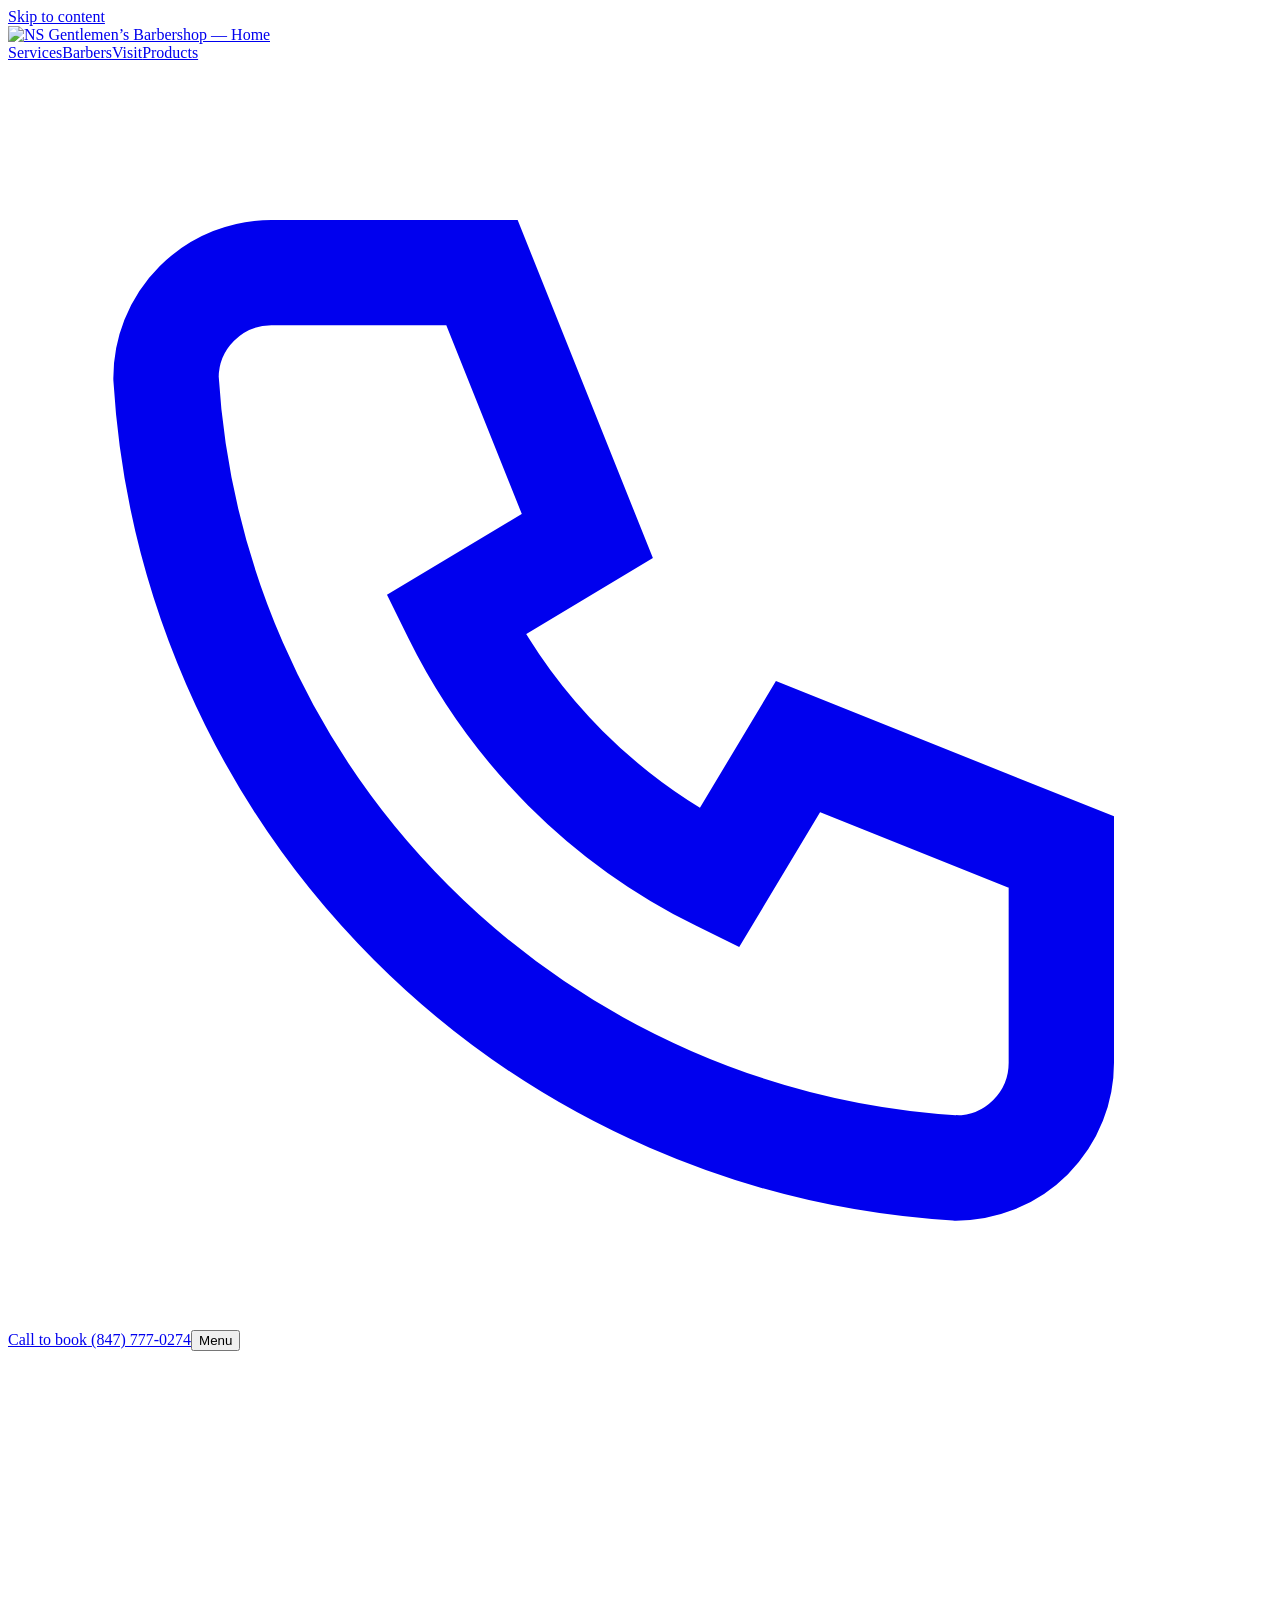
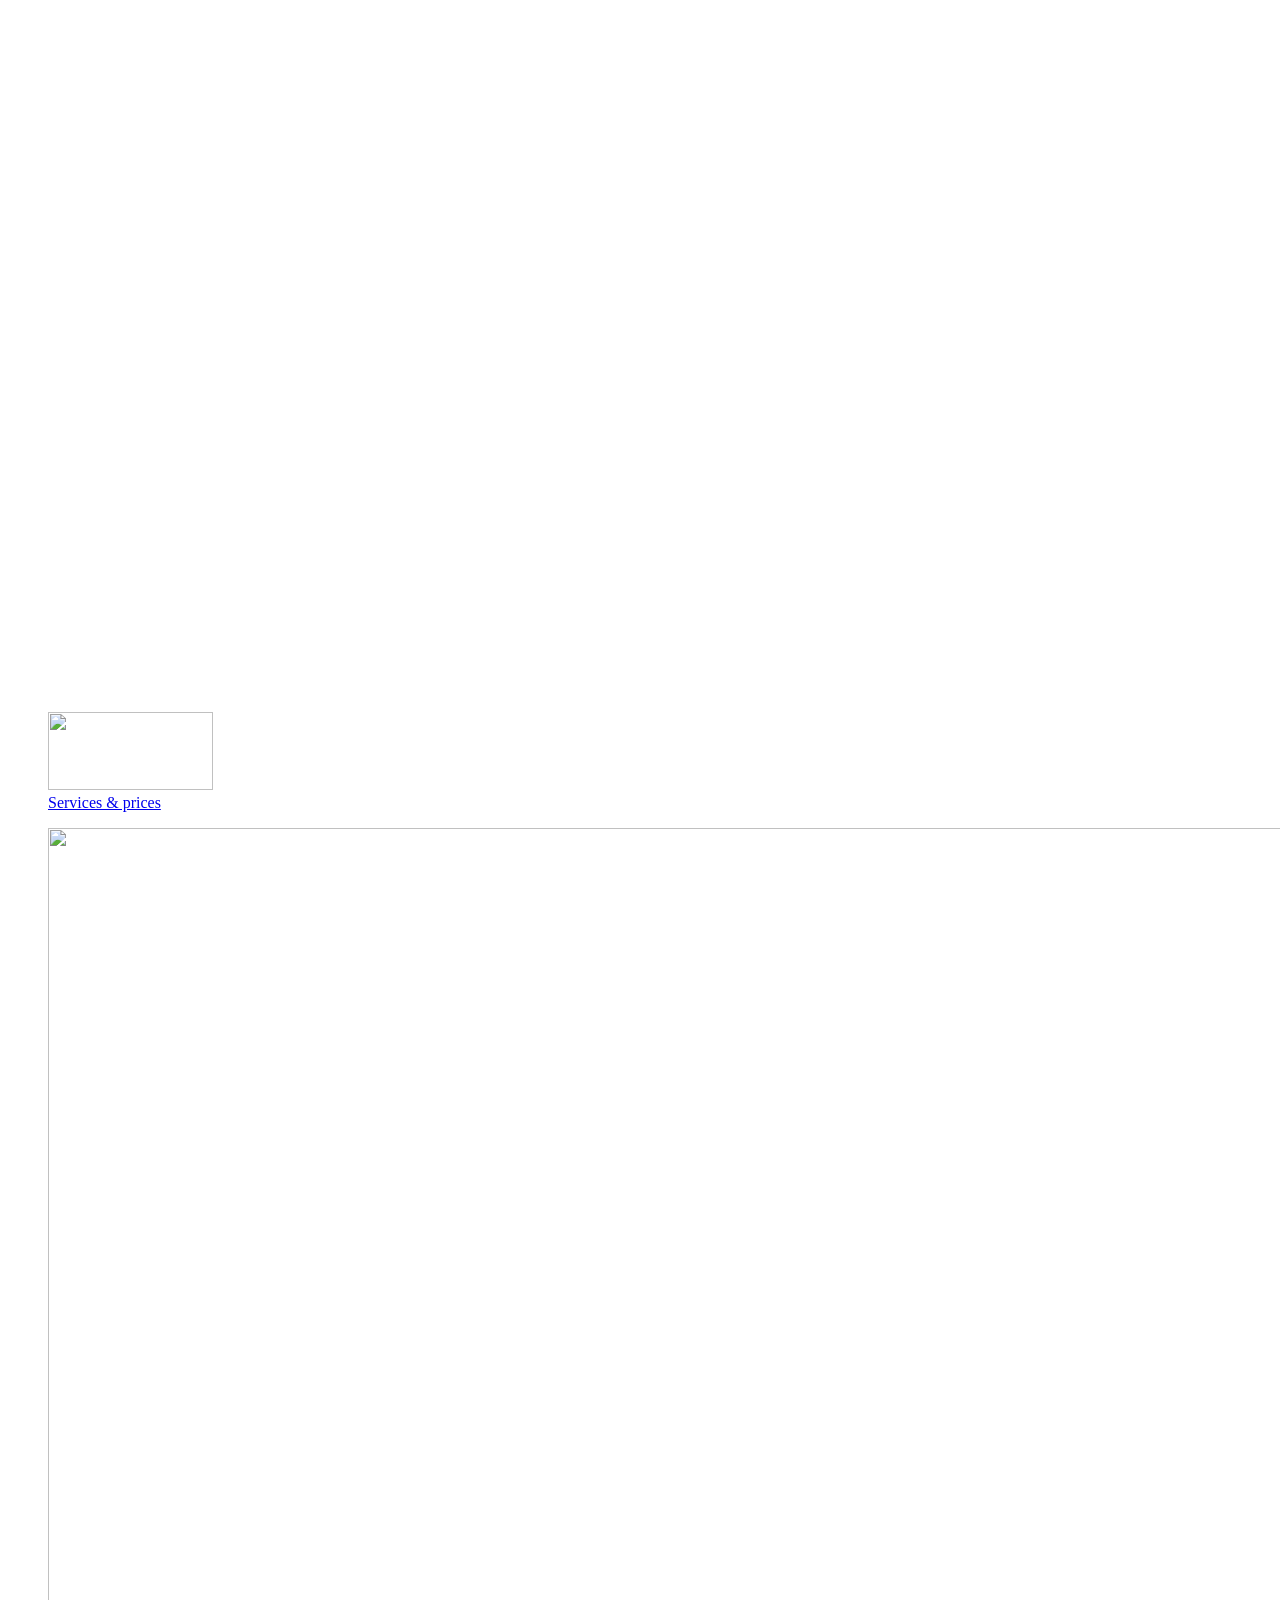
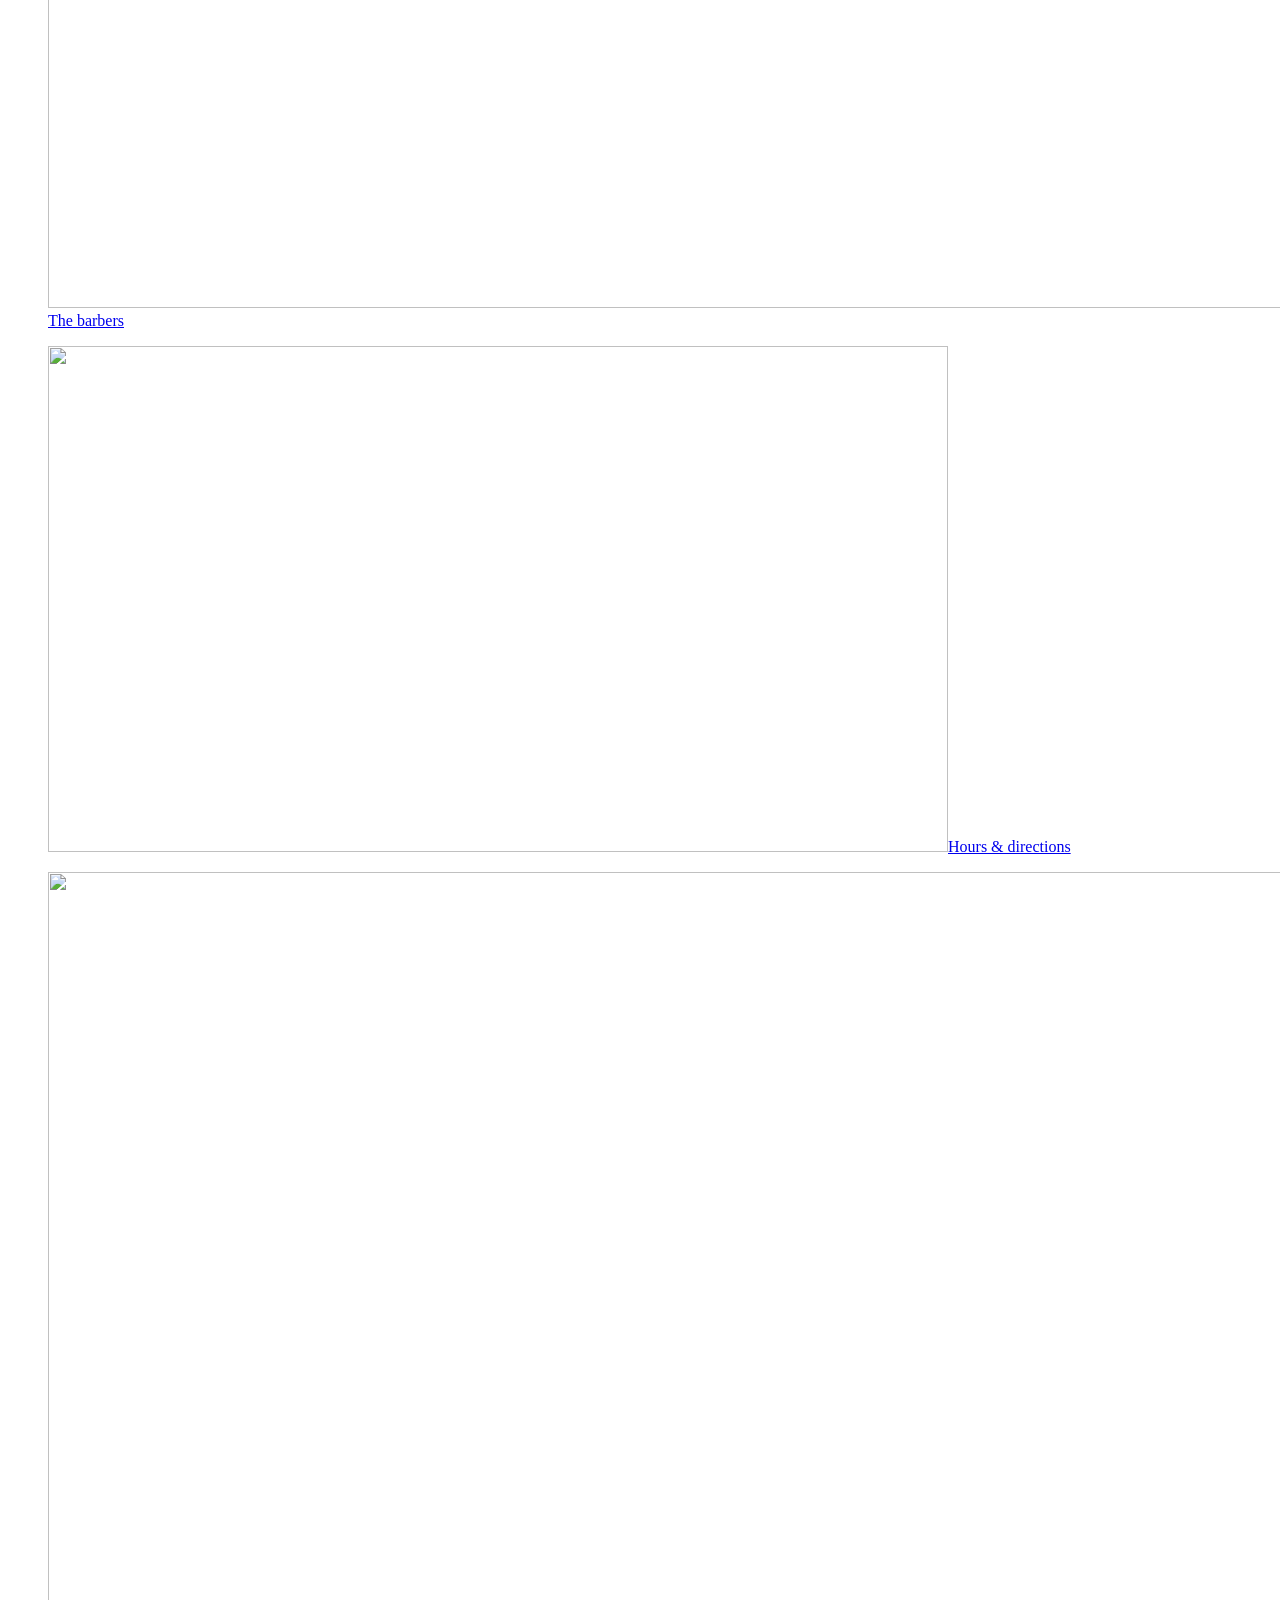
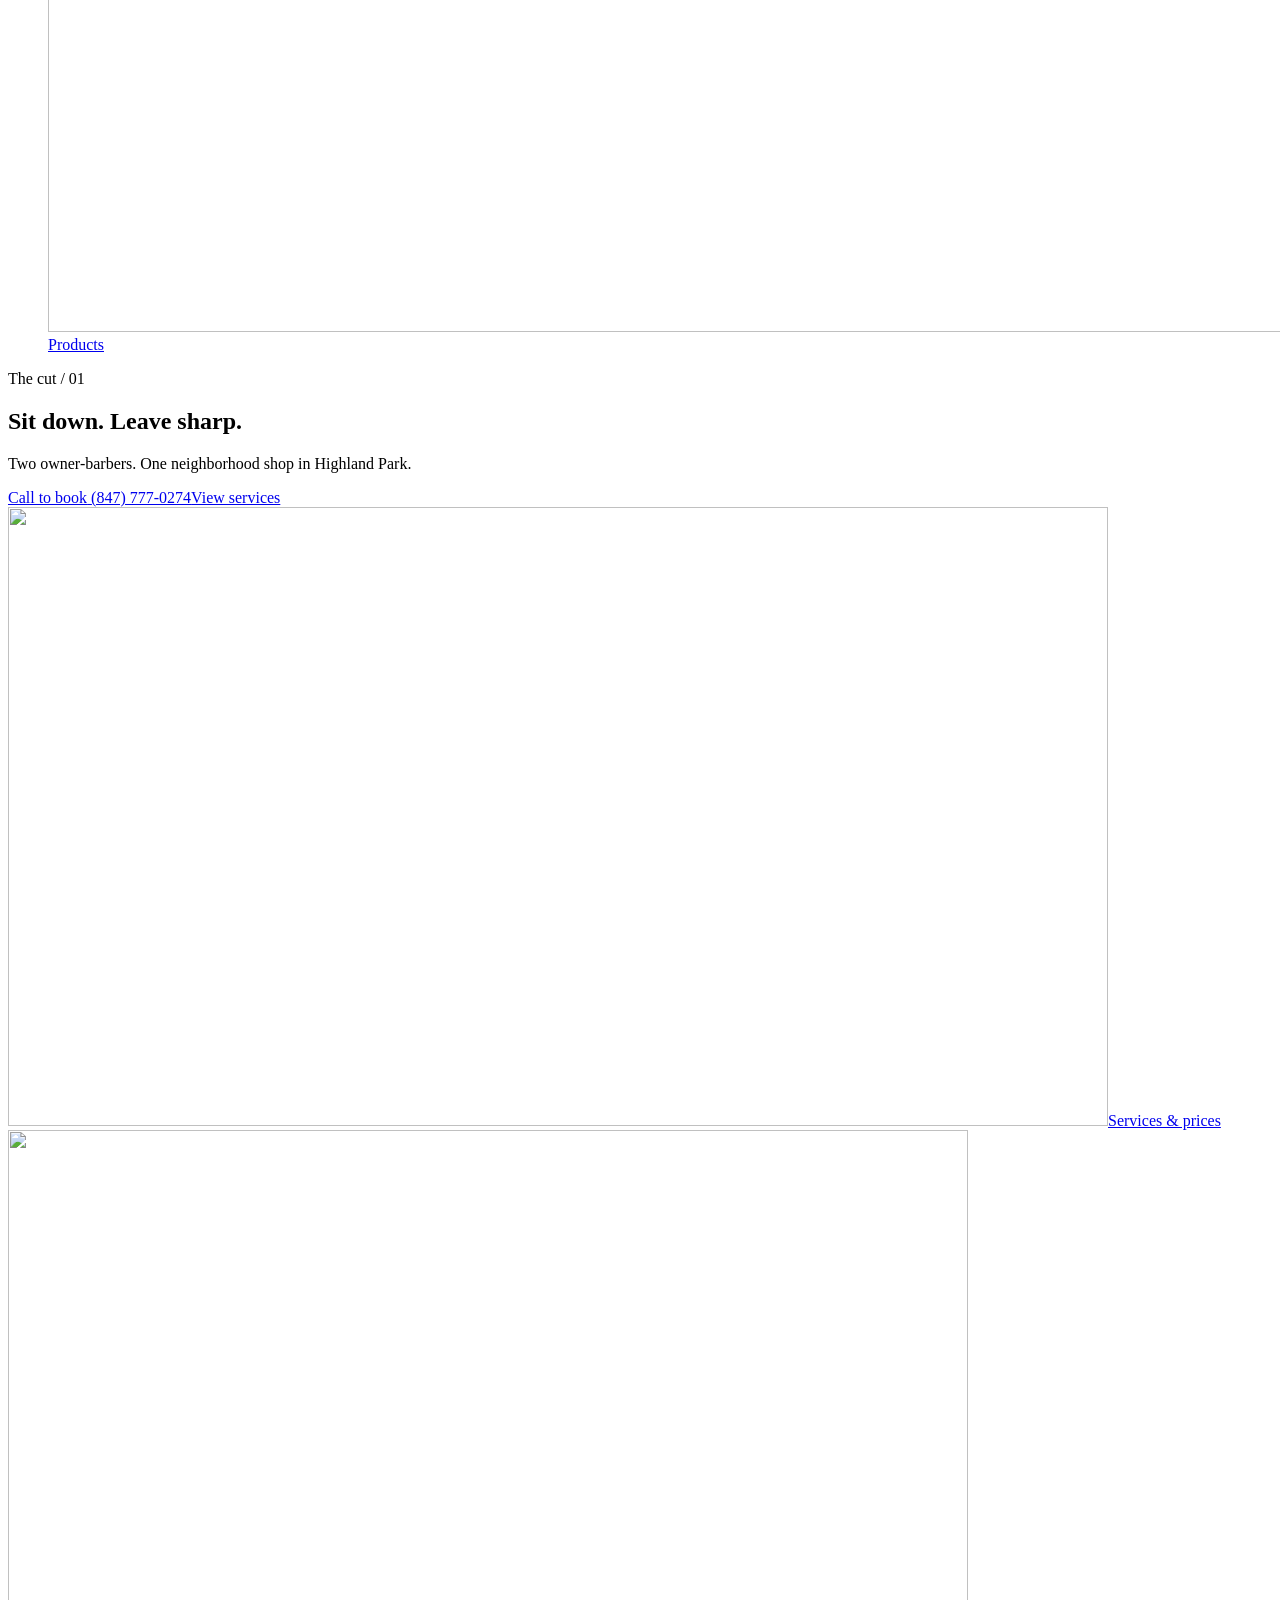
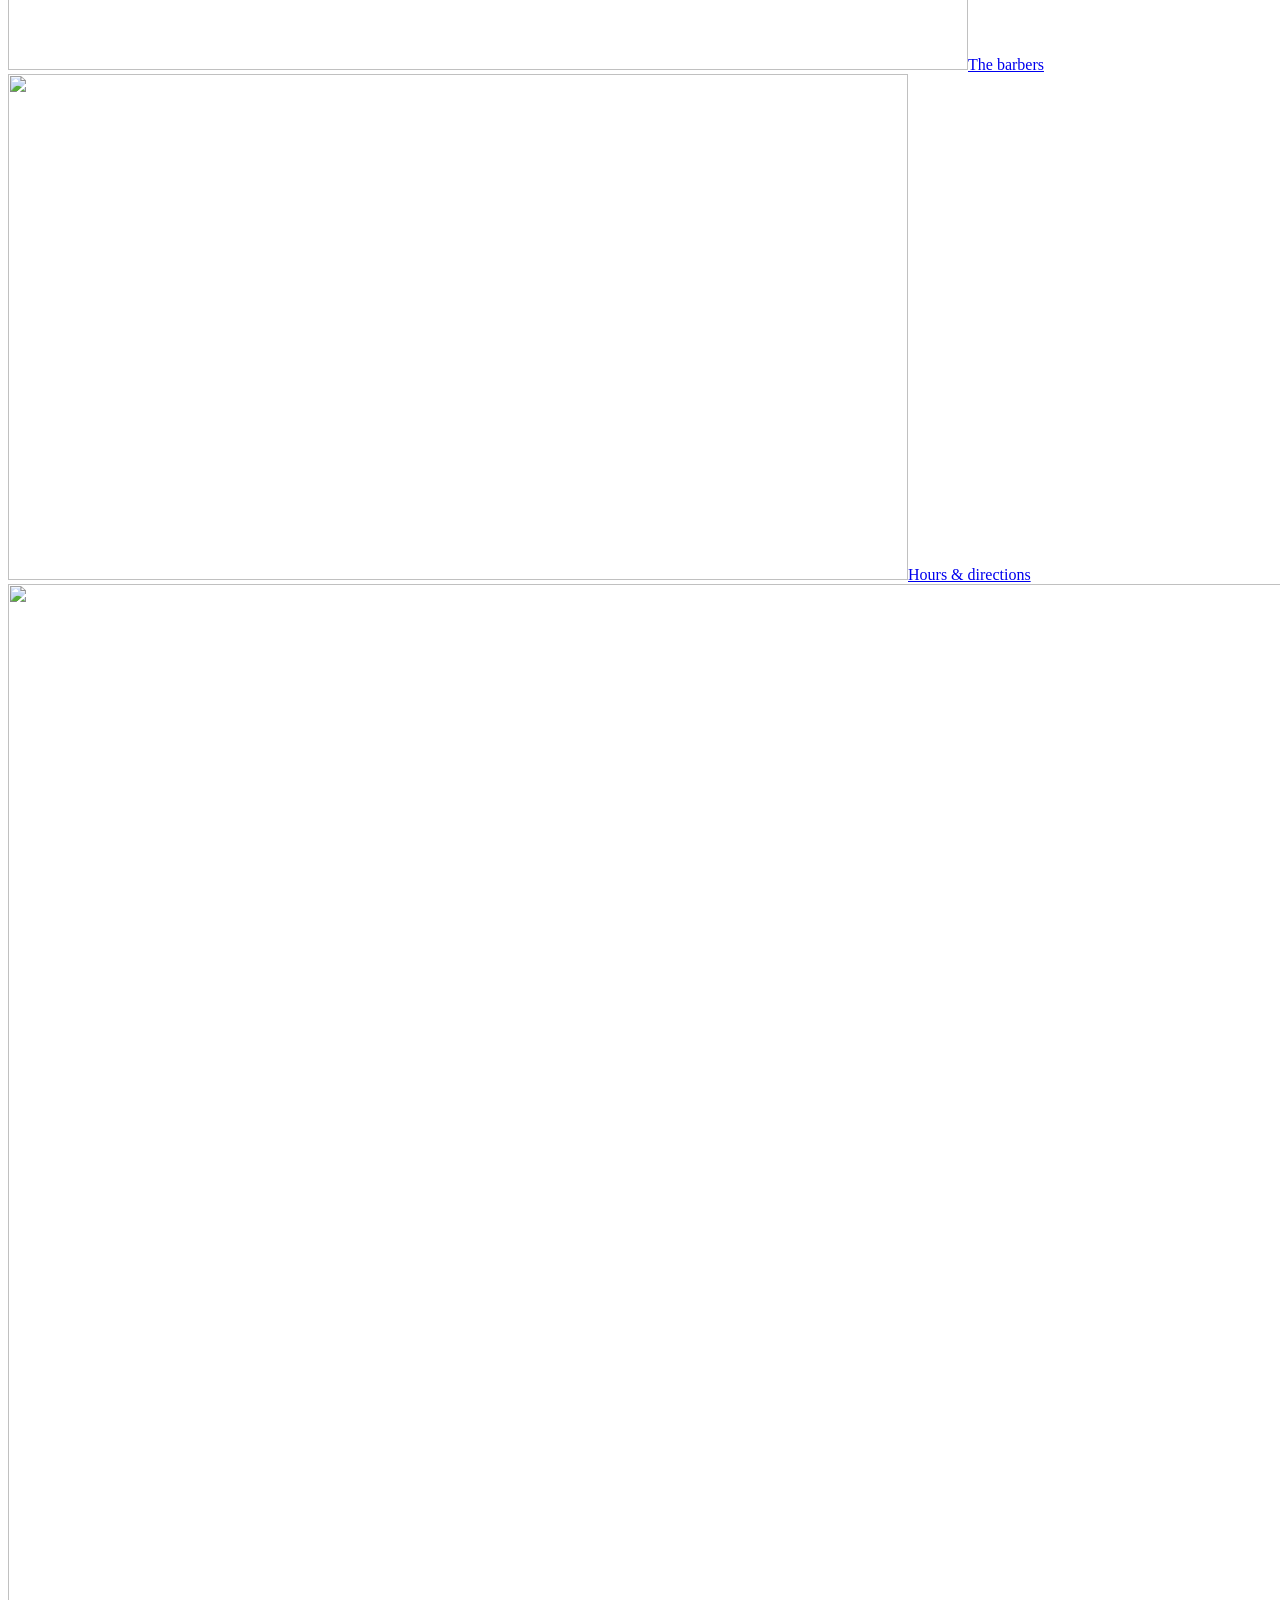
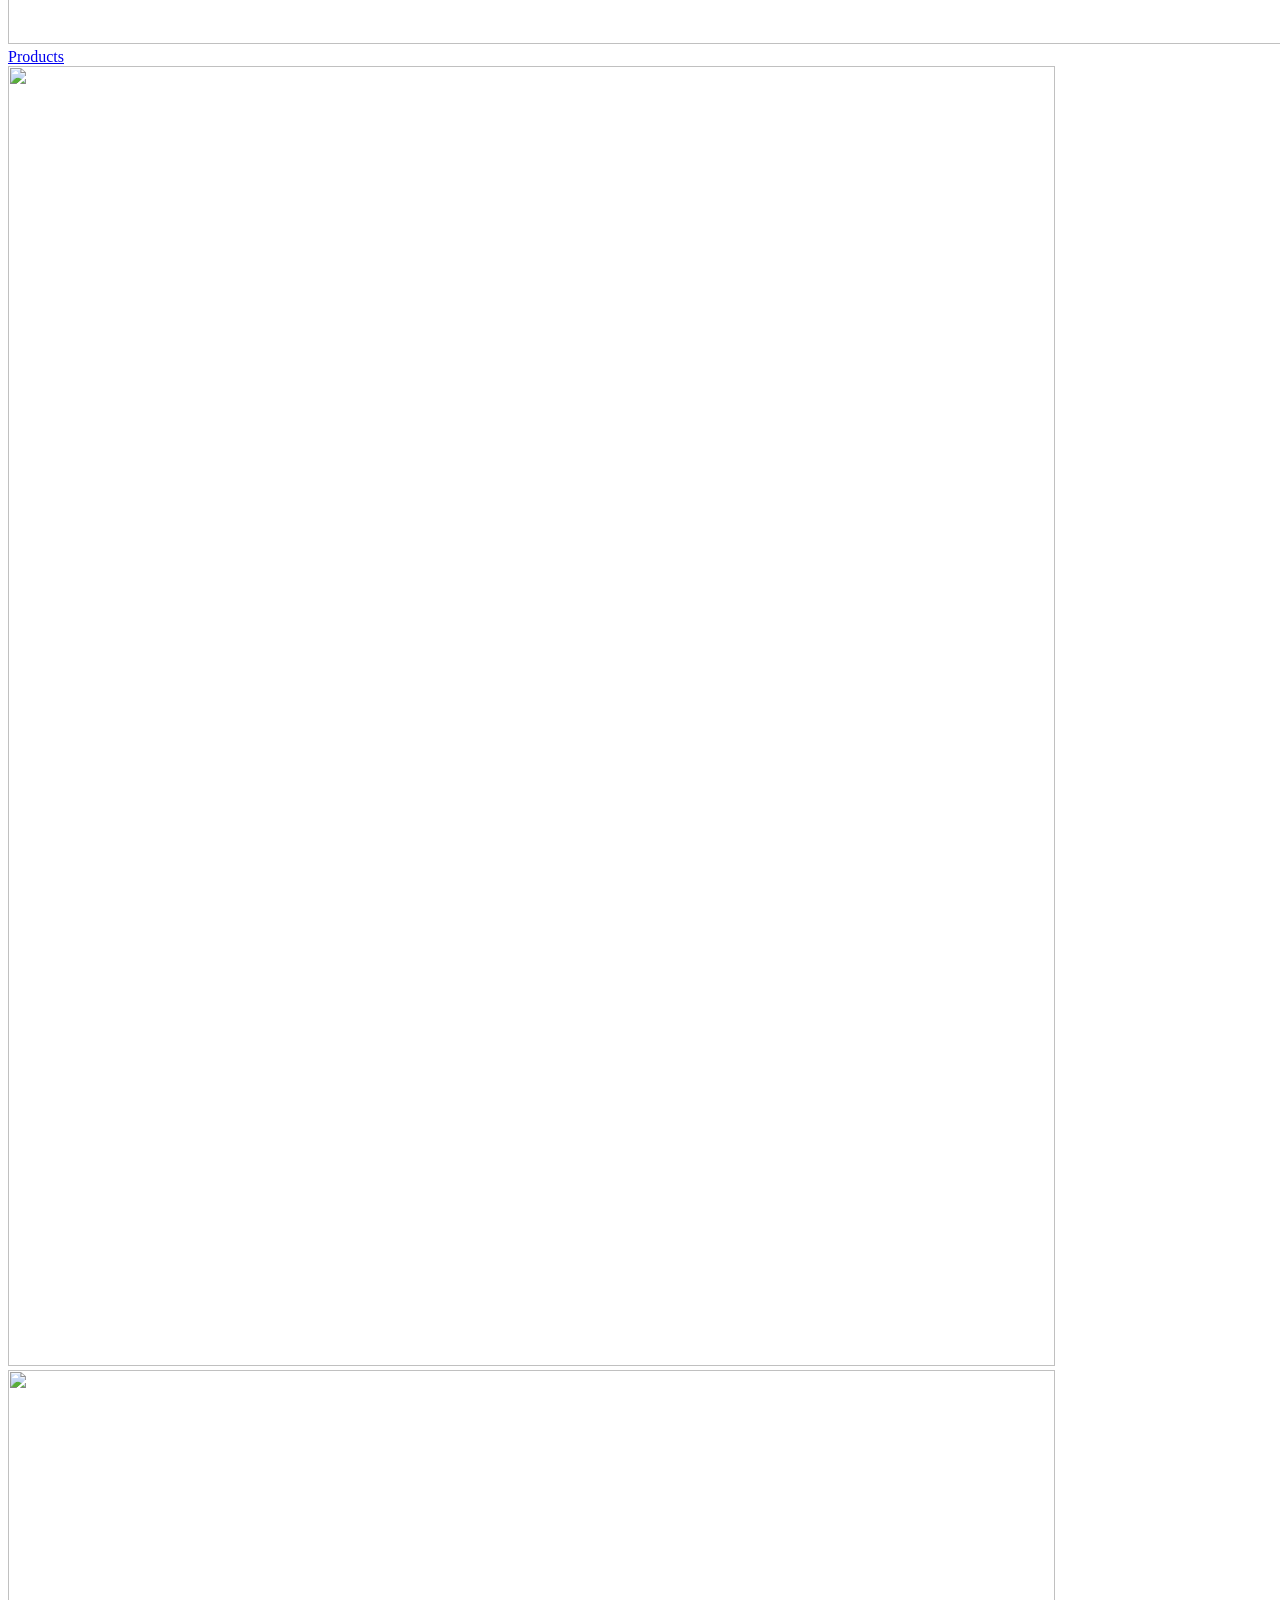
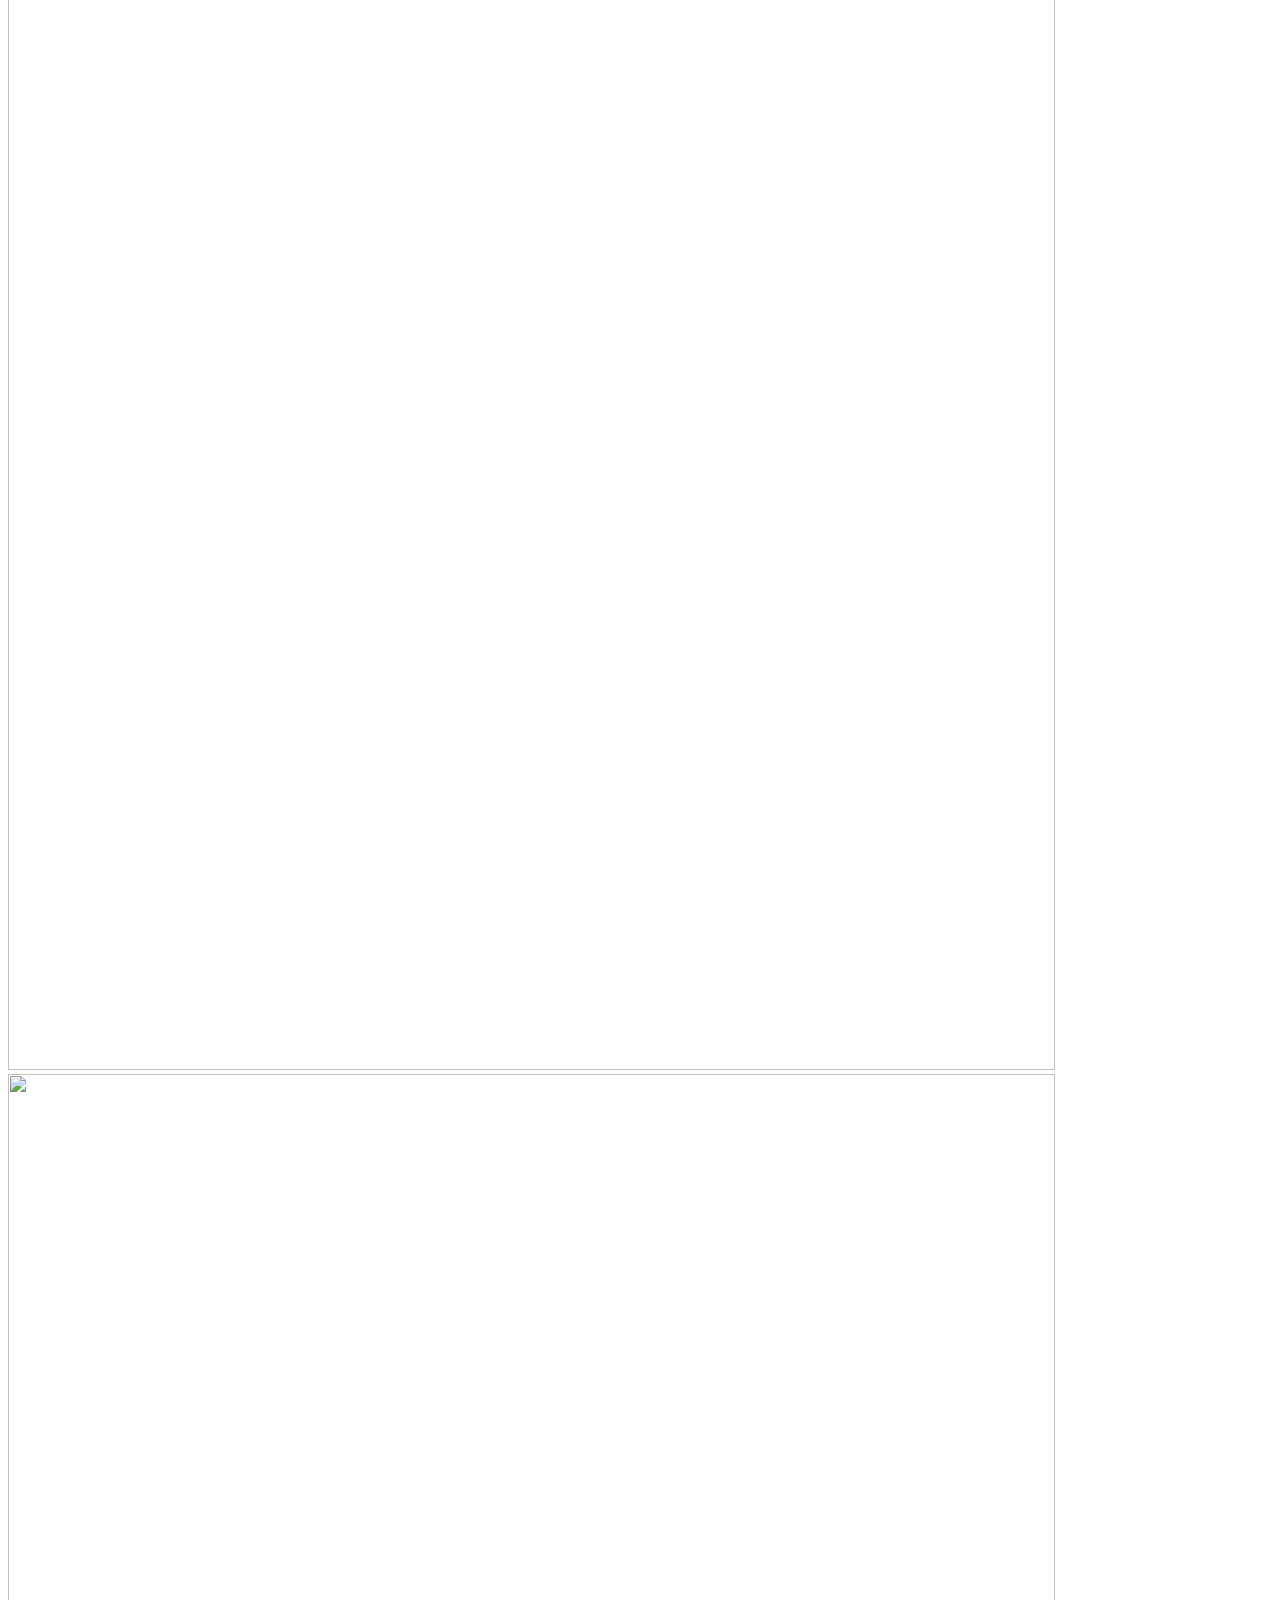
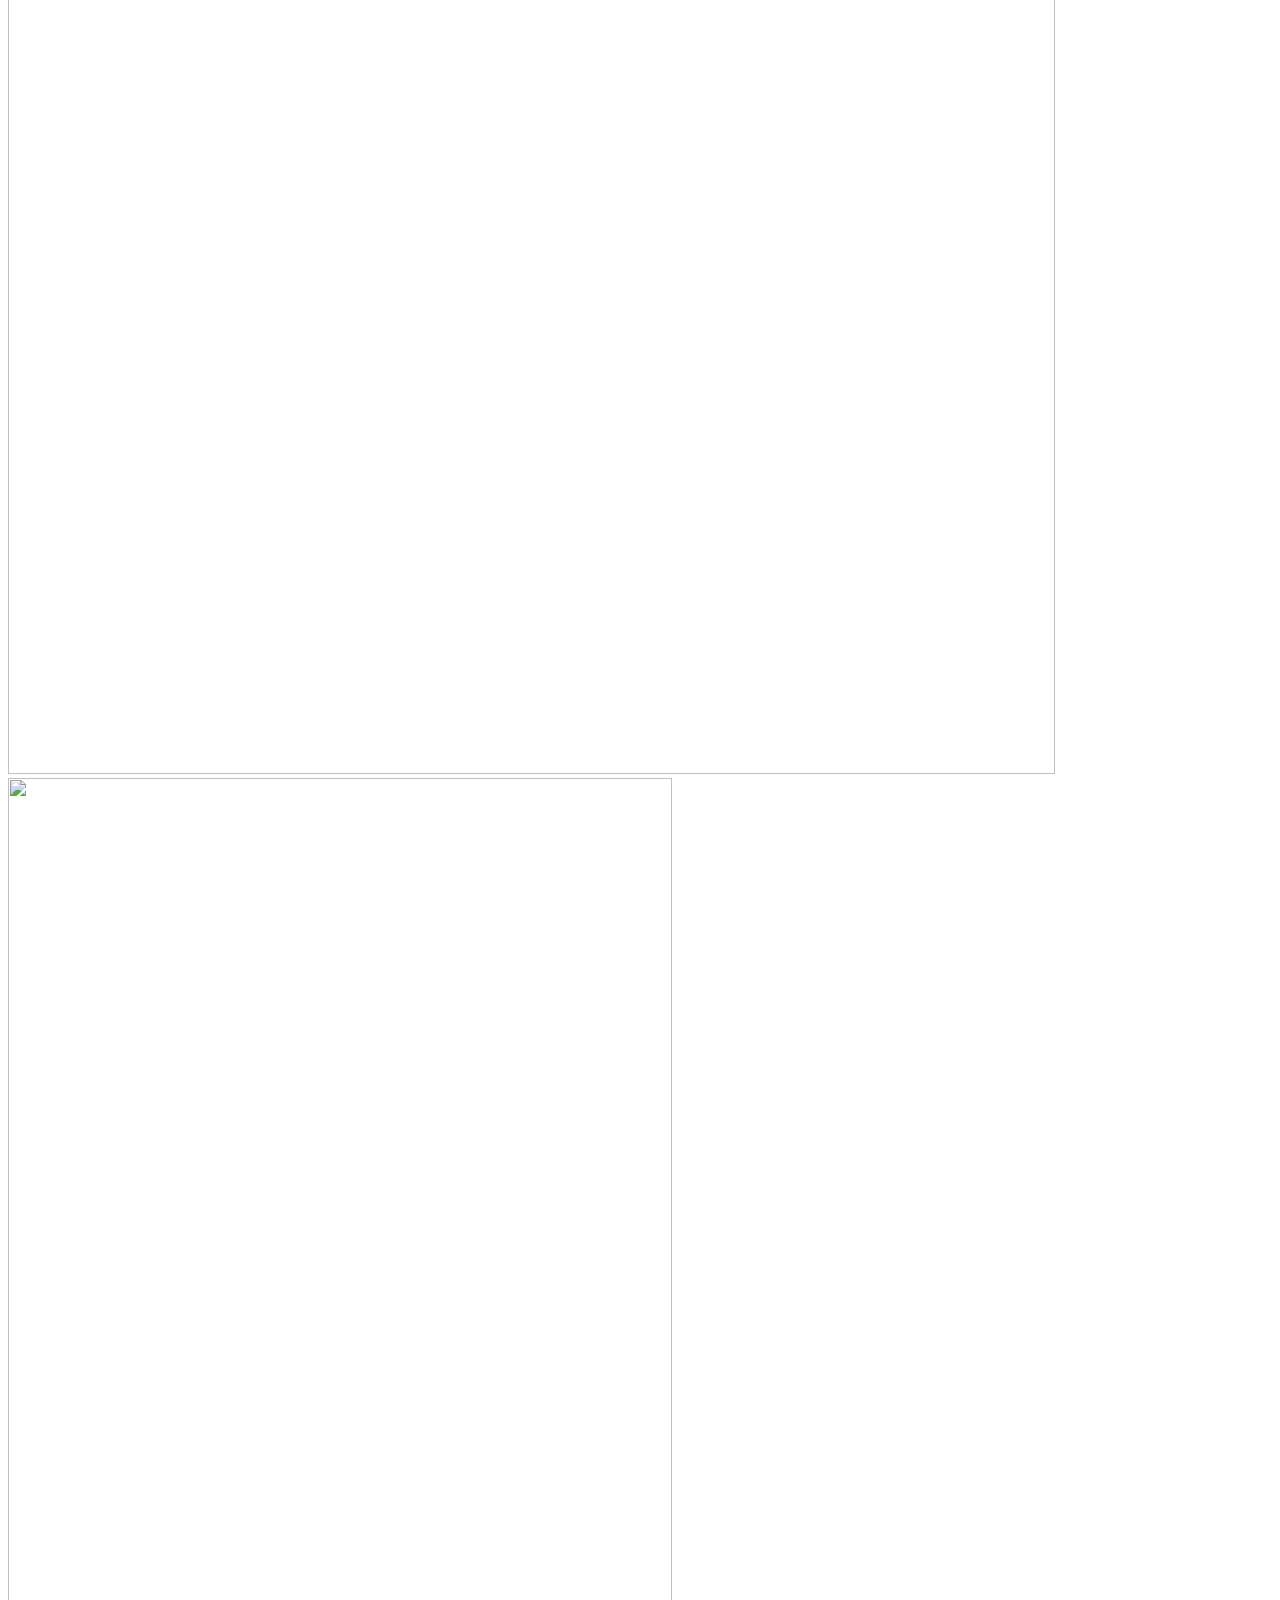
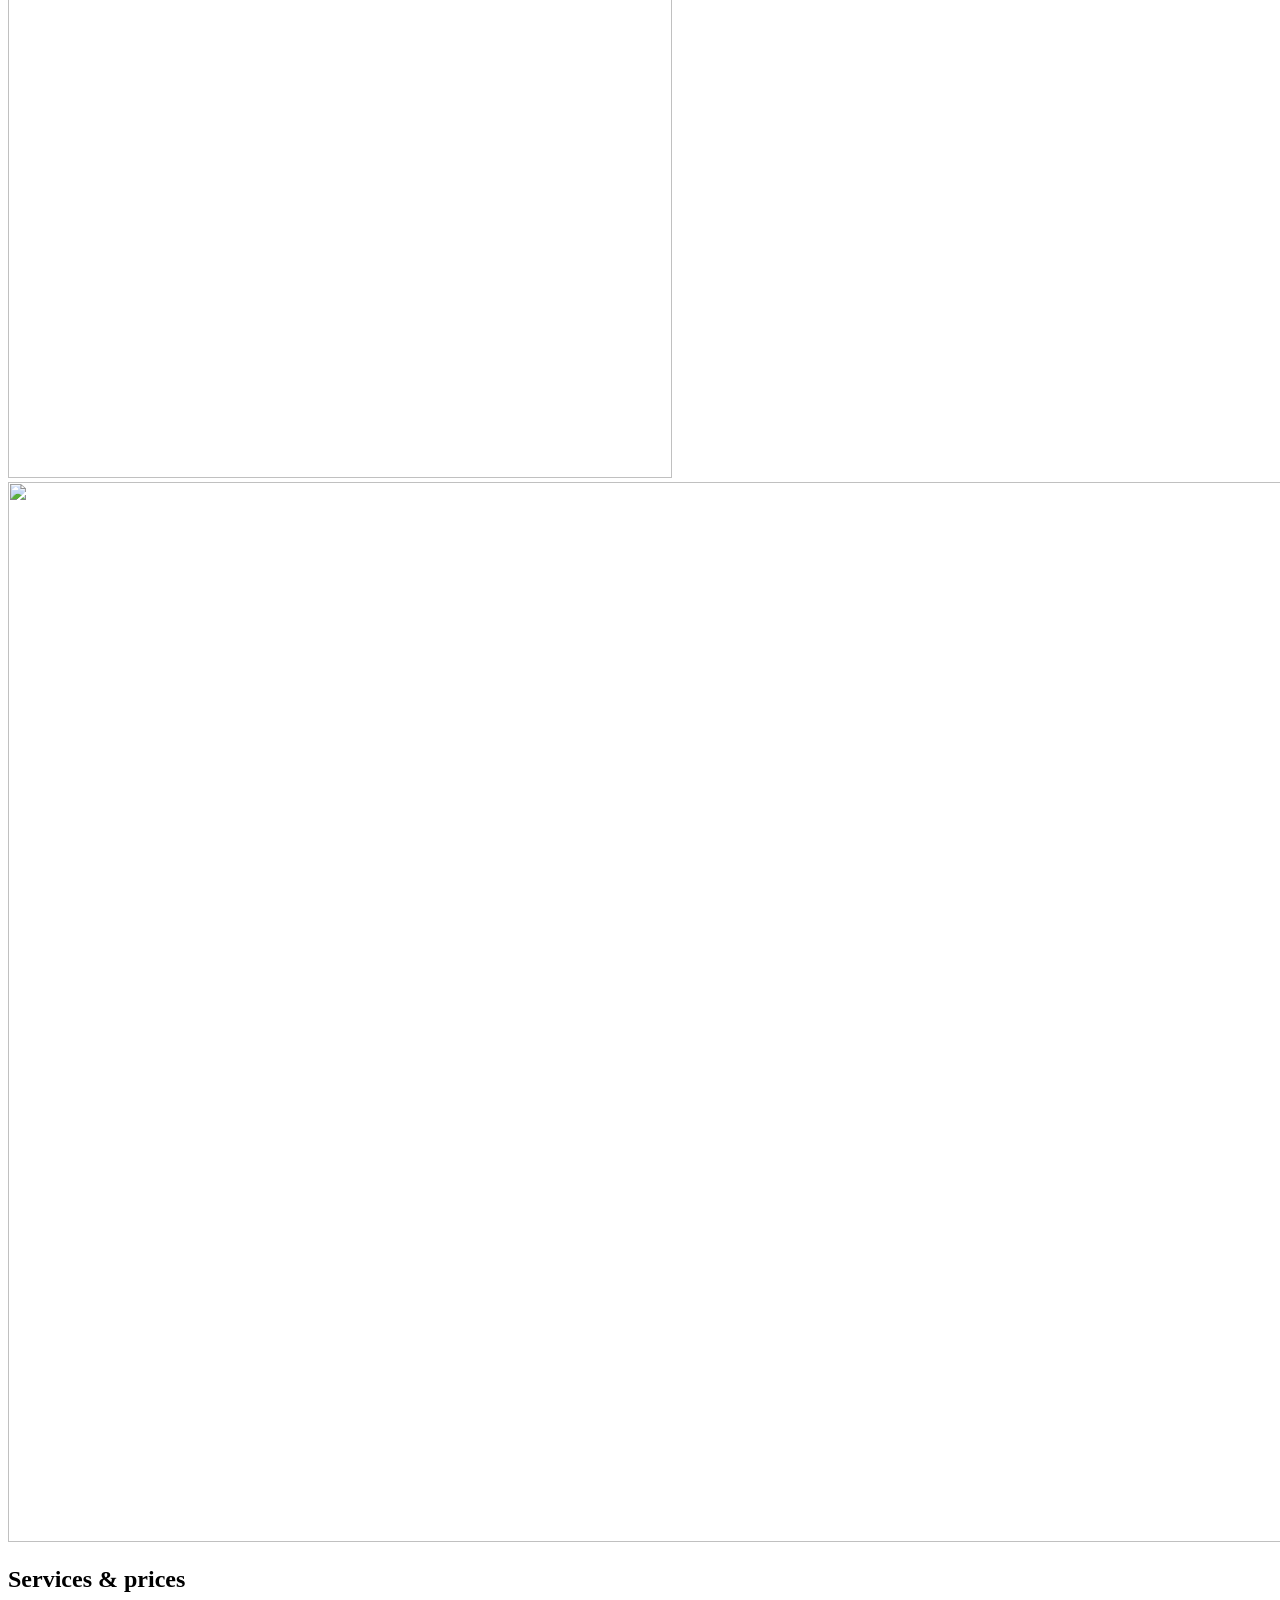
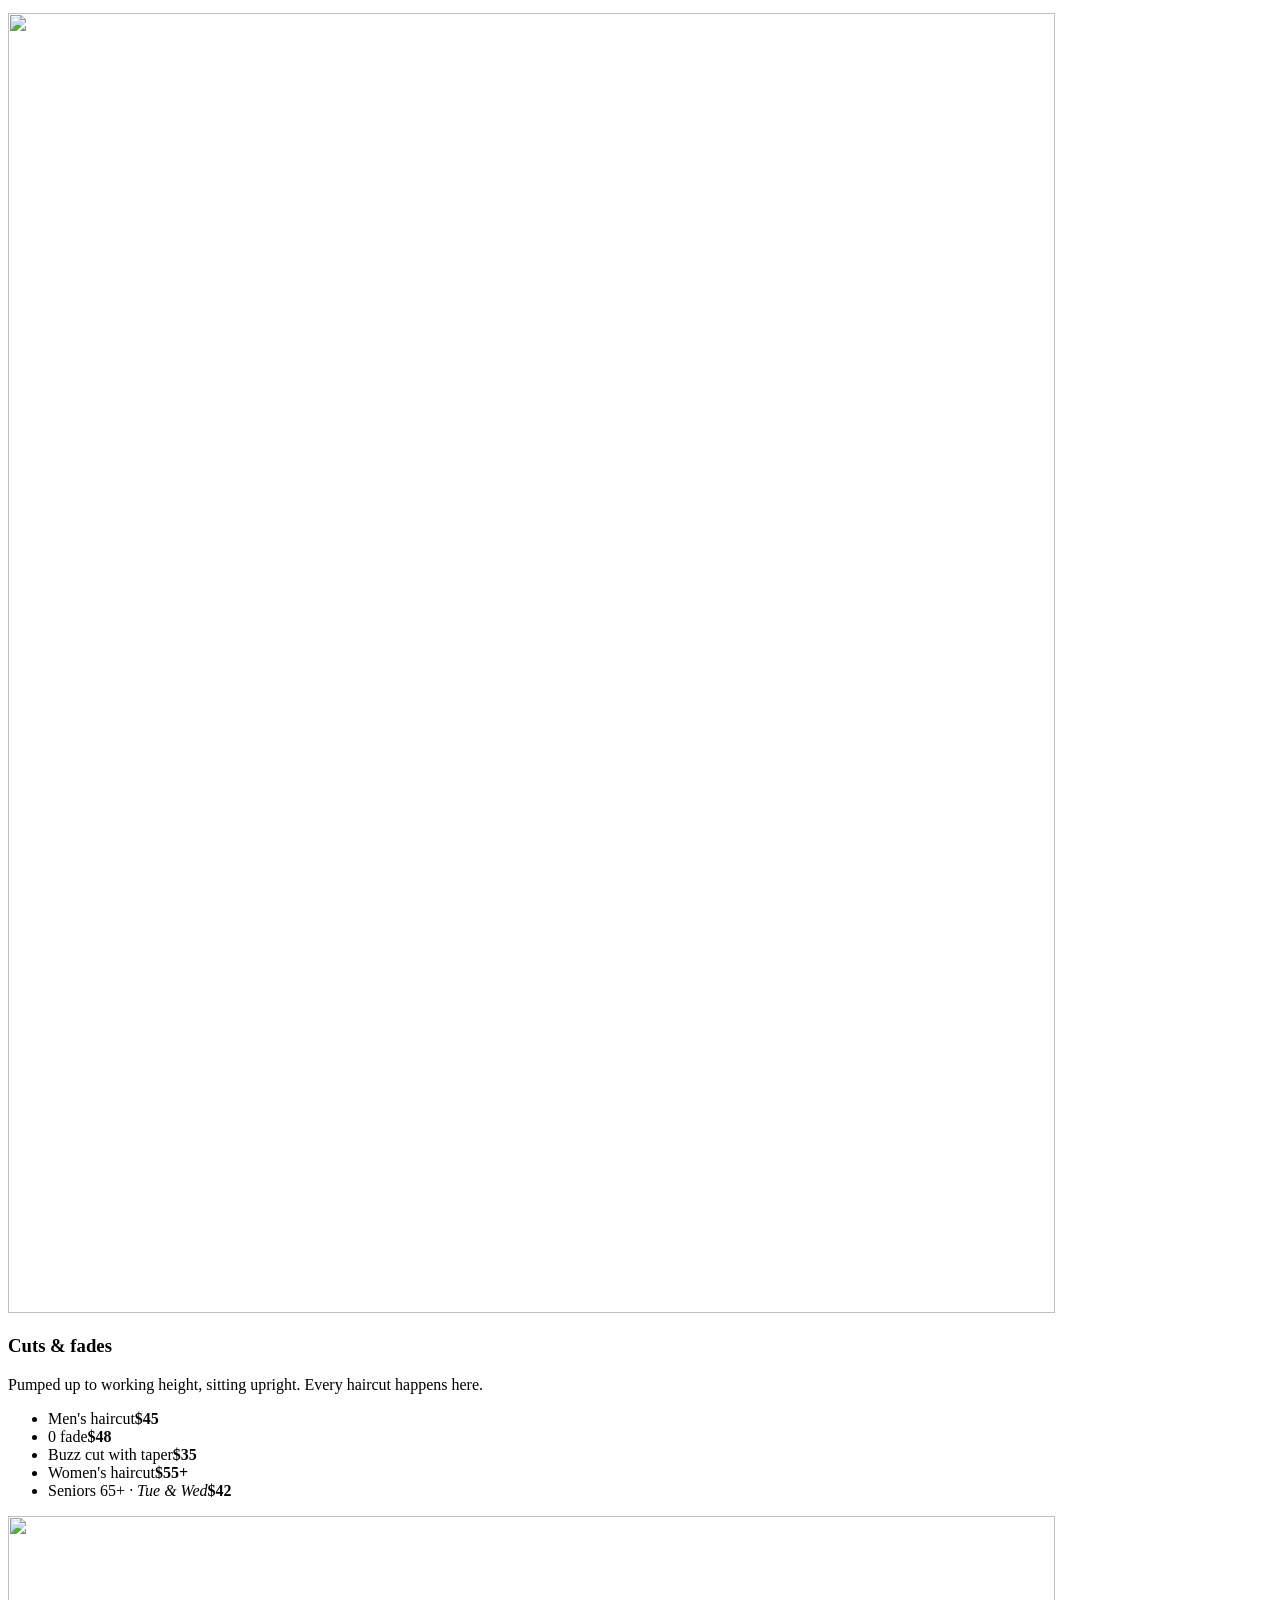
==== index.html @ 70e9a441 "Phone hero: title and paragraph above the fold, actions just below The first screen holds the photog" ====
<!DOCTYPE html><html lang="en"><head><meta charset="utf-8"><meta name="viewport" content="width=device-width, initial-scale=1"><link rel="icon" href="/NS_BARBERS/favicon.svg" type="image/svg+xml"><link rel="preload" href="/NS_BARBERS/_astro/anton-latin-400-normal.Byf51wtH.woff2" as="font" type="font/woff2" crossorigin><link rel="preload" href="/NS_BARBERS/_astro/source-serif-4-latin-wght-normal.DMe4EKeb.woff2" as="font" type="font/woff2" crossorigin><title>NS Barbers — Highland Park barbershop · Call to book (847) 777-0274</title><meta name="description" content="Haircuts, fades, beard work and shaves in Highland Park, Illinois. 2090 Skokie Valley Road. Call to book (847) 777-0274."><meta name="theme-color" content="#0b1517"><meta name="robots" content="noindex"><!-- with motion, sub-page heads wait hidden for their slide-in instead of flashing in place first --><script>
    try {
      if (matchMedia('(prefers-reduced-motion: no-preference)').matches) {
        document.documentElement.classList.add('head-wait');
        document.documentElement.classList.add('chairs-wait');
        setTimeout(() => document.documentElement.classList.remove('chairs-wait'), 8000); // photos come back if 3D never arrives
        setTimeout(() => document.documentElement.classList.remove('head-wait'), 3000); // never leave it hidden
      }
    } catch (e) {}
  </script><script>
      try {
        if (matchMedia('(prefers-reduced-motion: no-preference)').matches) {
          document.documentElement.classList.add('intro-on');
          setTimeout(() => document.documentElement.classList.remove('intro-on'), 5000); // never trap the page
        }
      } catch (e) {}
    </script><link rel="preload" as="image" href="/NS_BARBERS/img/hero-cut-closed.webp" imagesrcset="/NS_BARBERS/img/hero-cut-closed-1100.webp 1100w, /NS_BARBERS/img/hero-cut-closed.webp 1672w" imagesizes="(max-width: 767px) 210vw, 100vw"><link rel="stylesheet" href="/NS_BARBERS/_astro/Base.BymuQra8.css"><style>html.lenis,html.lenis body{height:auto}.lenis:not(.lenis-autoToggle).lenis-stopped{overflow:clip}.lenis [data-lenis-prevent],.lenis [data-lenis-prevent-wheel],.lenis [data-lenis-prevent-touch],.lenis [data-lenis-prevent-vertical],.lenis [data-lenis-prevent-horizontal]{overscroll-behavior:contain}.lenis.lenis-smooth iframe{pointer-events:none}.lenis.lenis-autoToggle{transition-behavior:allow-discrete;transition-property:overflow;transition-duration:1ms}
</style></head><body><a class="skip" href="#main">Skip to content</a><header class="hdr"><a class="hdr__logo" href="/NS_BARBERS/"><img src="/NS_BARBERS/img/ns-logo-header.webp" width="235" height="182" alt="NS Gentlemen’s Barbershop — Home"></a><nav class="hdr__nav" aria-label="Pages"><a href="/NS_BARBERS/services/">Services</a><a href="/NS_BARBERS/barbers/">Barbers</a><a href="/NS_BARBERS/visit/">Visit</a><a href="/NS_BARBERS/products/">Products</a></nav><a class="btn btn--sm" href="tel:+18477770274" aria-label="Call to book (847) 777-0274"><svg class="btn__i" viewBox="0 0 24 24" fill="none" stroke="currentColor" stroke-width="2" aria-hidden="true"><path d="M5 4h4l2 5-2.5 1.5a11 11 0 0 0 5 5L15 13l5 2v4a2 2 0 0 1-2 2A16 16 0 0 1 3 6a2 2 0 0 1 2-2"></path></svg><span class="btn__l">Call to book</span> <span class="btn__n">(847) 777-0274</span></a><button class="hdr__menu" type="button" aria-expanded="false" aria-controls="menu"><span class="hdr__menu-l">Menu</span><i aria-hidden="true"></i></button></header><!-- phones and tablets: the pages as a full-screen menu --><div class="mnav" id="menu" tabindex="-1" hidden><nav class="mnav__nav" aria-label="Pages, menu"><a class="mnav__link" href="/NS_BARBERS/">Home</a><a class="mnav__link" href="/NS_BARBERS/services/">Services &amp; prices</a><a class="mnav__link" href="/NS_BARBERS/barbers/">The barbers</a><a class="mnav__link" href="/NS_BARBERS/visit/">Hours &amp; directions</a><a class="mnav__link" href="/NS_BARBERS/products/">Products</a></nav><div class="mnav__foot"><p>2090 Skokie Valley Road, Highland Park</p><a class="btn" href="tel:+18477770274"><span class="btn__l">Call to book</span> <span class="btn__n">(847) 777-0274</span></a></div></div><script type="module" src="/NS_BARBERS/_astro/Base.astro_astro_type_script_index_0_lang.PJ4pSIKz.js"></script><main id="main" tabindex="-1"><section class="open" id="top" aria-labelledby="h1"><div class="open__stage"><figure class="fr fr--hero"><div class="cut"><img class="cut__plate" src="/NS_BARBERS/img/hero-cut-closed.webp" srcset="/NS_BARBERS/img/hero-cut-closed-1100.webp 1100w, /NS_BARBERS/img/hero-cut-closed.webp 1672w" sizes="(max-width: 767px) 210vw, 100vw" width="1672" height="941" alt="Illustration: a barber’s hands cutting a customer’s hair with a comb and scissors, seen from behind" fetchpriority="high"><img class="cut__blade" src="/NS_BARBERS/img/hero-cut-blade.webp" width="165" height="78" alt="" aria-hidden="true"></div><i class="open__edge" aria-hidden="true"></i><a class="fr__go" href="/NS_BARBERS/services/"><span>Services &amp; prices</span></a></figure><figure class="fr fr--a"><img src="/NS_BARBERS/img/real-floor-1920.webp" width="1920" height="1080" alt=""><a class="fr__go" href="/NS_BARBERS/barbers/"><span>The barbers</span></a></figure><figure class="fr fr--b"><img src="/NS_BARBERS/img/real-front-900.webp" width="900" height="506" alt=""><a class="fr__go" href="/NS_BARBERS/visit/"><span>Hours &amp; directions</span></a></figure><figure class="fr fr--c"><img src="/NS_BARBERS/img/f-tools.webp" width="1900" height="1060" alt=""><a class="fr__go" href="/NS_BARBERS/products/"><span>Products</span></a></figure><p class="open__marker" aria-hidden="true">The cut / 01</p><div class="open__copy"><h1 class="open__title" id="h1"><span><span class="open__in">Sit down.</span></span> <span><span class="open__in">Leave sharp.</span></span></h1><div class="open__side"><p class="open__line"><span>Two owner-barbers.</span> <span>One neighborhood shop in Highland Park.</span></p><div class="open__acts"><a class="btn" href="tel:+18477770274"><span class="btn__l">Call to book</span> <span class="btn__n">(847) 777-0274</span></a><a class="open__more" href="/NS_BARBERS/services/">View services</a></div></div></div></div></section><nav class="doors" aria-label="More about the shop"><a class="door" href="/NS_BARBERS/services/"><img src="/NS_BARBERS/img/hero-cut-closed-1100.webp" width="1100" height="619" alt="" loading="lazy"><span>Services &amp; prices</span></a><a class="door" href="/NS_BARBERS/barbers/"><img src="/NS_BARBERS/img/real-floor-960.webp" width="960" height="540" alt="" loading="lazy"><span>The barbers</span></a><a class="door" href="/NS_BARBERS/visit/"><img src="/NS_BARBERS/img/real-front-900.webp" width="900" height="506" alt="" loading="lazy"><span>Hours &amp; directions</span></a><a class="door" href="/NS_BARBERS/products/"><img src="/NS_BARBERS/img/f-tools.webp" width="1900" height="1060" alt="" loading="lazy"><span>Products</span></a></nav><section class="svc paper" id="services" aria-labelledby="svc-title"><div class="svc__frame" aria-hidden="true"><img class="svc__img is-on" data-frame="cuts" src="/NS_BARBERS/img/f-hands.webp" alt="" loading="eager" width="1047" height="1300"><img class="svc__img" data-frame="beard" src="/NS_BARBERS/img/f-mirror.webp" alt="" loading="lazy" width="1047" height="1300"><img class="svc__img" data-frame="shave" src="/NS_BARBERS/img/f-razor.webp" alt="" loading="lazy" width="1047" height="1300"><img class="svc__img" data-frame="finish" src="/NS_BARBERS/img/f-towel.webp" alt="" loading="lazy" width="664" height="1300"><img class="svc__img" data-frame="also" src="/NS_BARBERS/img/f-tools.webp" alt="" loading="lazy" width="1900" height="1060"></div><div class="svc__list"><h2 class="svc__title" id="svc-title">Services &amp; prices</h2><article class="grp" data-group="cuts" aria-labelledby="g-cuts"><img class="grp__img" src="/NS_BARBERS/img/f-hands.webp" alt="" aria-hidden="true" loading="lazy" width="1047" height="1300"><h3 class="grp__title" id="g-cuts">Cuts &amp; fades</h3><p class="grp__blurb">Pumped up to working height, sitting upright. Every haircut happens here.</p><ul class="prices"><li><span>Men&#39;s haircut</span><b>$45</b></li><li><span>0 fade</span><b>$48</b></li><li><span>Buzz cut with taper</span><b>$35</b></li><li><span>Women&#39;s haircut</span><b>$55+</b></li><li><span>Seniors 65+<i> · Tue &amp; Wed</i></span><b>$42</b></li></ul></article><article class="grp" data-group="beard" aria-labelledby="g-beard"><img class="grp__img" src="/NS_BARBERS/img/f-mirror.webp" alt="" aria-hidden="true" loading="lazy" width="1047" height="1300"><h3 class="grp__title" id="g-beard">Beard &amp; outline</h3><p class="grp__blurb">Back halfway down and head on the rest, for beard work and outlines.</p><ul class="prices"><li><span>Beard trim<i> · clipper</i></span><b>$22</b></li><li><span>Beard trim<i> · razor</i></span><b>$27</b></li><li><span>Outline clean-up<i> · hair &amp; sideburns</i></span><b>$17</b></li></ul></article><article class="grp" data-group="shave" aria-labelledby="g-shave"><img class="grp__img" src="/NS_BARBERS/img/f-razor.webp" alt="" aria-hidden="true" loading="lazy" width="1047" height="1300"><h3 class="grp__title" id="g-shave">Shave &amp; hot towel</h3><p class="grp__blurb">All the way back with the leg rest up, for a shave and a hot towel.</p><ul class="prices"><li><span>Shave</span><b>$50</b></li><li><span>Hot towel</span><b>$5</b></li></ul></article><article class="grp" data-group="finish" aria-labelledby="g-finish"><img class="grp__img" src="/NS_BARBERS/img/f-towel.webp" alt="" aria-hidden="true" loading="lazy" width="664" height="1300"><h3 class="grp__title" id="g-finish">Wash &amp; finish</h3><p class="grp__blurb">Lowered and upright again for the wash and the finish.</p><ul class="prices"><li><span>Wash only</span><b>$10</b></li><li><span>Extra wash<i> · with a cut</i></span><b>$2</b></li></ul></article><article class="grp" data-group="also" aria-labelledby="g-also"><img class="grp__img" src="/NS_BARBERS/img/f-tools.webp" alt="" aria-hidden="true" loading="lazy" width="1900" height="1060"><h3 class="grp__title" id="g-also">Also at the shop</h3><p class="grp__blurb">Hands and feet, by appointment.</p><ul class="prices"><li><span>Manicure</span><b>$22</b></li><li><span>French manicure</span><b>$25</b></li><li><span>Pedicure</span><b>$45</b></li><li><span>French pedicure</span><b>$50</b></li><li><span>Nail repair</span><b>$5</b></li></ul></article><p class="fine">As listed by the shop, October 2026. Call <a href="tel:+18477770274">(847) 777-0274</a> to confirm.</p></div></section><section class="gal" aria-label="At work"><div class="gal__glow" aria-hidden="true"><div class="gal__aura"><i></i><i></i><i></i></div></div><div class="gal__words" aria-hidden="true"><p><span><span class="gal__w">Cuts</span> <span class="gal__dot">·</span> <span class="gal__w">Fades</span><br><span class="gal__w">Beards</span> <span class="gal__dot">·</span> <span class="gal__w">Shaves</span></span></p></div><div class="gal__seq"><figure class="gal__f" data-depth="-0.6"><img src="/NS_BARBERS/img/f-chair.webp" width="971" height="1300" alt="Illustration: an antique hydraulic chair under one bare bulb" loading="lazy"></figure><figure class="gal__f" data-depth="1"><img src="/NS_BARBERS/img/f-razor.webp" width="1047" height="1300" alt="Illustration: a straight-razor shave" loading="lazy"></figure><figure class="gal__f" data-depth="-0.2"><img src="/NS_BARBERS/img/f-shop.webp" width="1900" height="1060" alt="Illustration: two barbers at work in a room of bare bulbs" loading="lazy"></figure><figure class="gal__f" data-depth="-1"><img src="/NS_BARBERS/img/f-mirror.webp" width="1047" height="1300" alt="Illustration: a beard trim seen in the mirror" loading="lazy"></figure><figure class="gal__f" data-depth="0.7"><img src="/NS_BARBERS/img/f-tools.webp" width="1900" height="1060" alt="Illustration: barber tools on a worn counter" loading="lazy"></figure><figure class="gal__f" data-depth="0.2"><img src="/NS_BARBERS/img/f-fade.webp" width="1200" height="1200" alt="Illustration: a clipper fade at the nape" loading="lazy"></figure></div></section><section class="duo" id="barbers" aria-labelledby="duo-title"><div class="duo__stage"><div class="duo__bg" aria-hidden="true"><i class="duo__light"></i></div><h2 class="duo__type" id="duo-title"><span class="duo__mast">Two barbers.</span> <span class="duo__sub">Both owners.</span></h2><div class="duo__people"><figure class="duo__man duo__man--s"><div class="duo__p"><img src="/NS_BARBERS/img/sergey-full.webp" width="1022" height="1539" alt="Sergey in a plaid shirt and work apron, holding shears and a comb" loading="lazy"></div></figure><figure class="duo__man duo__man--n"><div class="duo__p"><img src="/NS_BARBERS/img/nick-full.webp" width="1024" height="1536" alt="Nick Pagano in a striped shirt and work apron, holding a straight razor and a shaving brush" loading="lazy"></div></figure></div><div class="duo__spec duo__spec--s"><h3>Sergey</h3><dl><div><dt>Barber</dt><dd>Second generation</dd></div><div><dt>From</dt><dd>Ukraine</dd></div><div><dt>Chair</dt><dd>The blue one</dd></div></dl></div><div class="duo__spec duo__spec--n"><h3>Nick</h3><dl><div><dt>Barber</dt><dd>Third generation</dd></div><div><dt>Trained</dt><dd>Empire Beauty Academy, 2009</dd></div><div><dt>Chair</dt><dd>The green Kochs</dd></div></dl></div></div></section><section class="real" id="shop" aria-labelledby="real-title"><figure class="real__fig"><picture><source media="(max-width: 767px)" srcset="/NS_BARBERS/img/real-floor-960.webp"><img src="/NS_BARBERS/img/real-floor-1920.webp" width="1920" height="1080" alt="The NS Barbers floor: antique chairs in red and white, violet, red and black and blue under brick walls" loading="lazy"></picture></figure><div class="real__cap"><h2 class="real__title" id="real-title">The shop</h2><p>This one is a photograph: the floor at 2090 Skokie Valley Road.</p></div></section><section class="visit" id="visit" aria-labelledby="vis-title"><!-- the storefront at dusk: a framed picture the camera pushes into, then lets go of --><div class="arrive"><div class="arrive__stage"><div class="arrive__front"><picture><source media="(max-width: 767px)" srcset="/NS_BARBERS/img/side-dusk.webp"><img src="/NS_BARBERS/img/front-dusk.webp" width="1448" height="1086" alt="The NS Barbers storefront at dusk on Skokie Valley Road: the lit sign, the awning, the shop window and number 2090 on the door" loading="lazy"></picture><div class="arrive__shade" aria-hidden="true"></div><div class="arrive__cap"><h2 class="arrive__street" id="vis-title">2090 Skokie Valley Road</h2><p class="arrive__live" data-today data-today-line data-hours="[{&quot;i&quot;:1,&quot;d&quot;:&quot;Monday&quot;,&quot;o&quot;:null,&quot;c&quot;:null},{&quot;i&quot;:2,&quot;d&quot;:&quot;Tuesday&quot;,&quot;o&quot;:9,&quot;c&quot;:18},{&quot;i&quot;:3,&quot;d&quot;:&quot;Wednesday&quot;,&quot;o&quot;:9,&quot;c&quot;:19},{&quot;i&quot;:4,&quot;d&quot;:&quot;Thursday&quot;,&quot;o&quot;:9,&quot;c&quot;:18},{&quot;i&quot;:5,&quot;d&quot;:&quot;Friday&quot;,&quot;o&quot;:9,&quot;c&quot;:18},{&quot;i&quot;:6,&quot;d&quot;:&quot;Saturday&quot;,&quot;o&quot;:8,&quot;c&quot;:17},{&quot;i&quot;:0,&quot;d&quot;:&quot;Sunday&quot;,&quot;o&quot;:null,&quot;c&quot;:null}]">Open Tuesday to Saturday</p></div></div></div></div><div class="vis paper vis--home"><div class="vis__cols"><div><h3 class="vis__h">Address</h3><address>2090 Skokie Valley Road<br>Highland Park, IL 60035</address><a class="arrow" href="https://www.google.com/maps/search/?api=1&amp;query=NS+Barbers+2090+Skokie+Valley+Road+Highland+Park+IL+60035" target="_blank" rel="noopener">Get directions</a></div><div><h3 class="vis__h">Hours</h3><p class="vis__today" data-today-line>Tue–Fri 9 AM–6 PM · Wed to 7 PM · Sat 8 AM–5 PM</p><table class="hours"><caption class="sr">Opening hours</caption><tbody><tr data-day="1"><th scope="row">Monday</th><td>Closed</td></tr><tr data-day="2"><th scope="row">Tuesday</th><td>9 AM – 6 PM</td></tr><tr data-day="3"><th scope="row">Wednesday</th><td>9 AM – 7 PM</td></tr><tr data-day="4"><th scope="row">Thursday</th><td>9 AM – 6 PM</td></tr><tr data-day="5"><th scope="row">Friday</th><td>9 AM – 6 PM</td></tr><tr data-day="6"><th scope="row">Saturday</th><td>8 AM – 5 PM</td></tr><tr data-day="0"><th scope="row">Sunday</th><td>Closed</td></tr></tbody></table><p class="fine">As listed by the shop, October 2026.</p></div><div><h3 class="vis__h">Book</h3><a class="vis__phone" href="tel:+18477770274">(847) 777-0274</a><p class="vis__shelf">Products on the shelf: Layrite, Keune, Tea Tree, Redken and American Crew.</p></div></div></div></section><script type="module" src="/NS_BARBERS/_astro/index.astro_astro_type_script_index_0_lang.B3OgWNy0.js"></script></main><footer class="foot"><div class="foot__info"><p class="foot__lock">NS Barbers</p><nav class="foot__nav" aria-label="Pages, footer"><a href="/NS_BARBERS/services/">Services &amp; prices</a><a href="/NS_BARBERS/barbers/">The barbers</a><a href="/NS_BARBERS/visit/">Hours &amp; directions</a><a href="/NS_BARBERS/products/">Products</a></nav><p>2090 Skokie Valley Road, Highland Park, IL 60035 · <a href="tel:+18477770274">(847) 777-0274</a> · <a href="https://www.instagram.com/nsbarbersshop" target="_blank" rel="noopener">Instagram</a> · <a href="https://www.facebook.com/NSBarbers/" target="_blank" rel="noopener">Facebook</a></p><a class="arrow" href="https://www.google.com/maps/search/?api=1&amp;query=NS+Barbers+2090+Skokie+Valley+Road+Highland+Park+IL+60035" target="_blank" rel="noopener">Get directions</a></div><div class="foot__map"><iframe title="Satellite map of 2090 Skokie Valley Road, Highland Park" src="https://maps.google.com/maps?q=2090+Skokie+Valley+Road,+Highland+Park,+IL+60035&amp;t=k&amp;z=19&amp;output=embed" loading="lazy" referrerpolicy="no-referrer-when-downgrade"></iframe></div></footer></body></html>
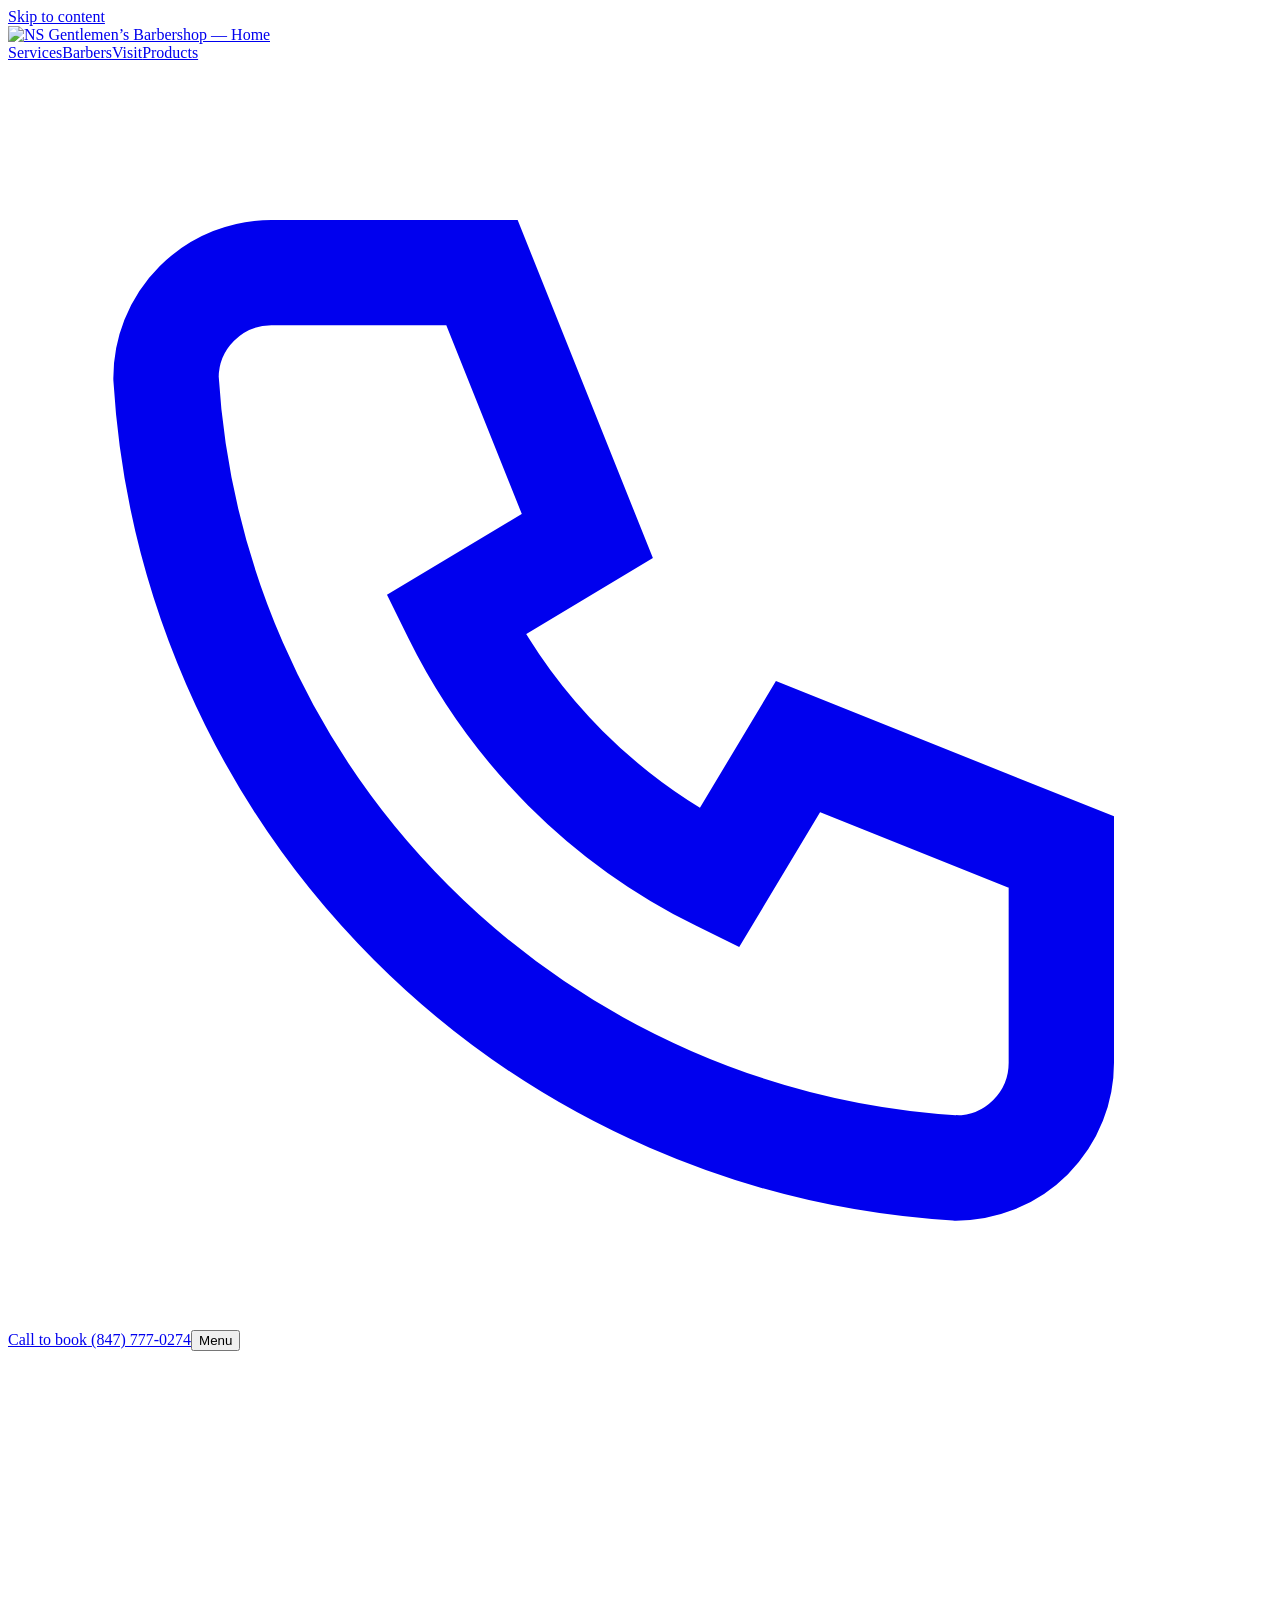
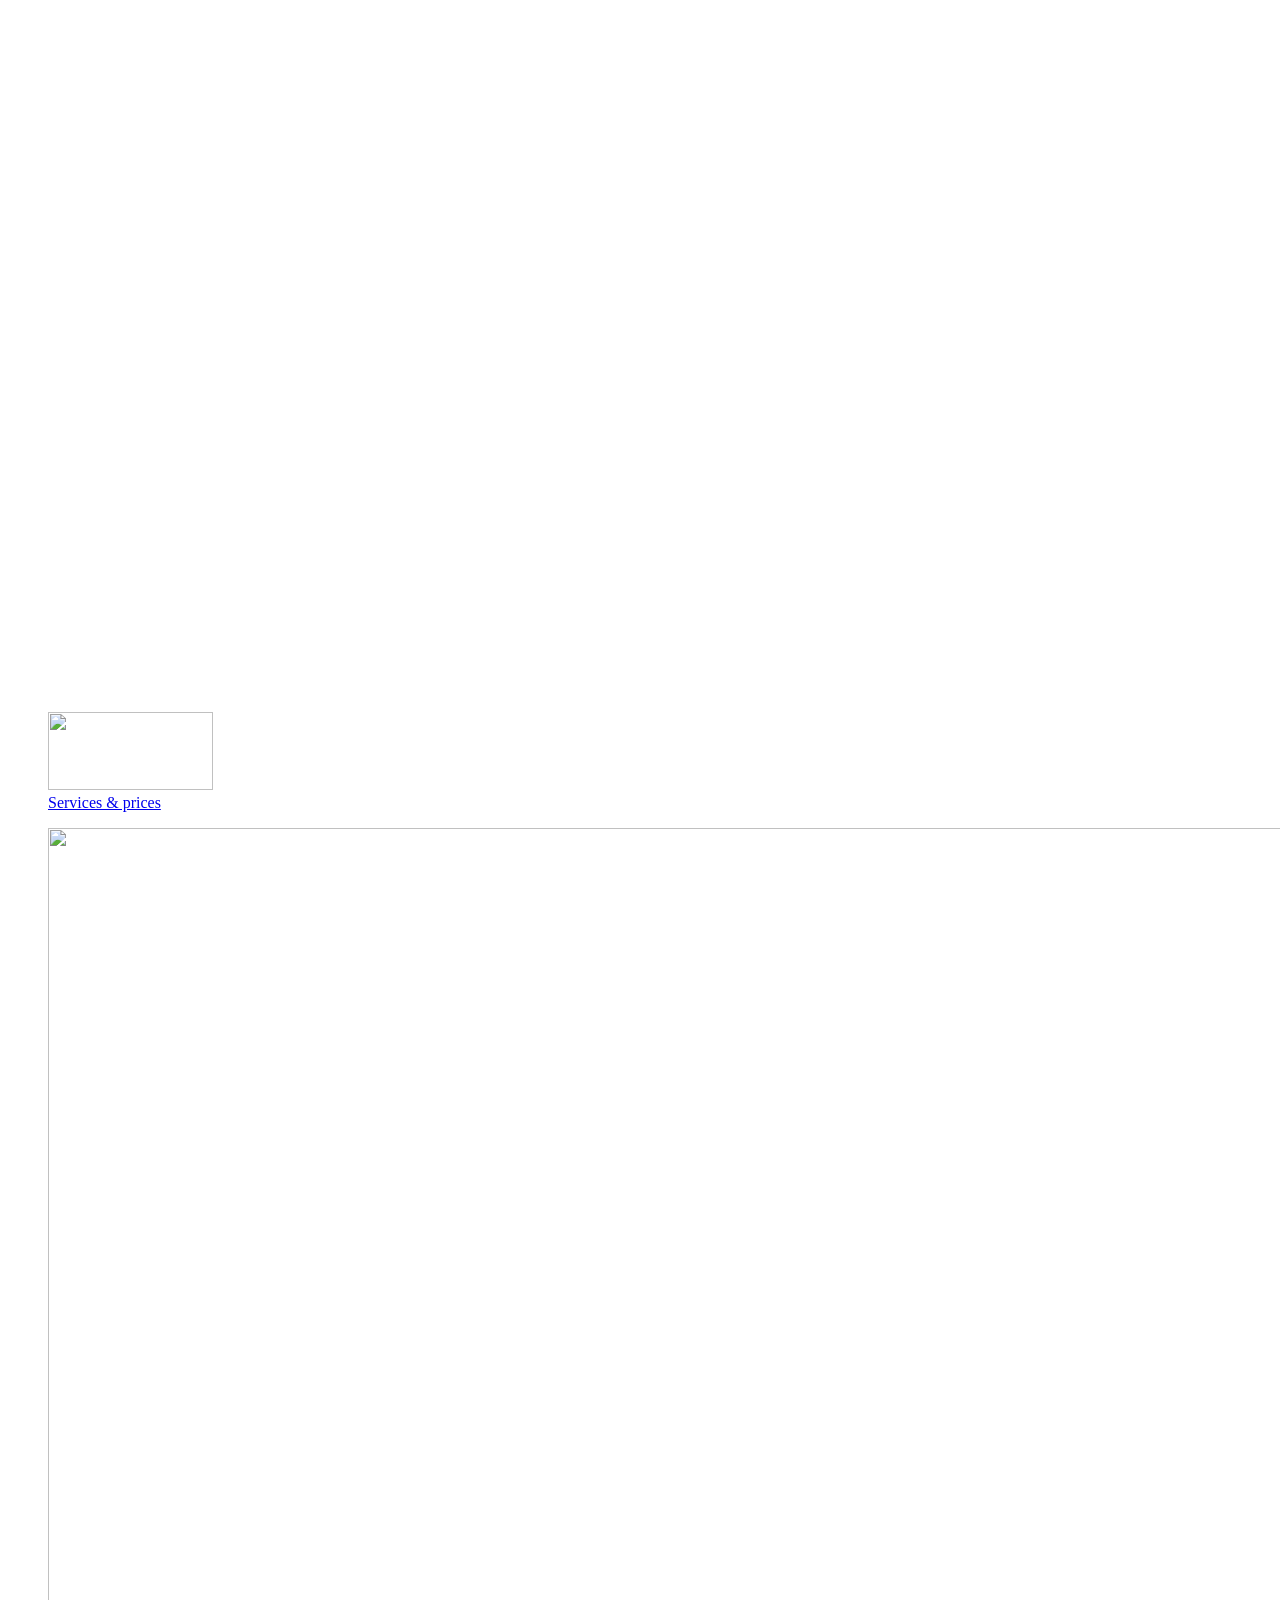
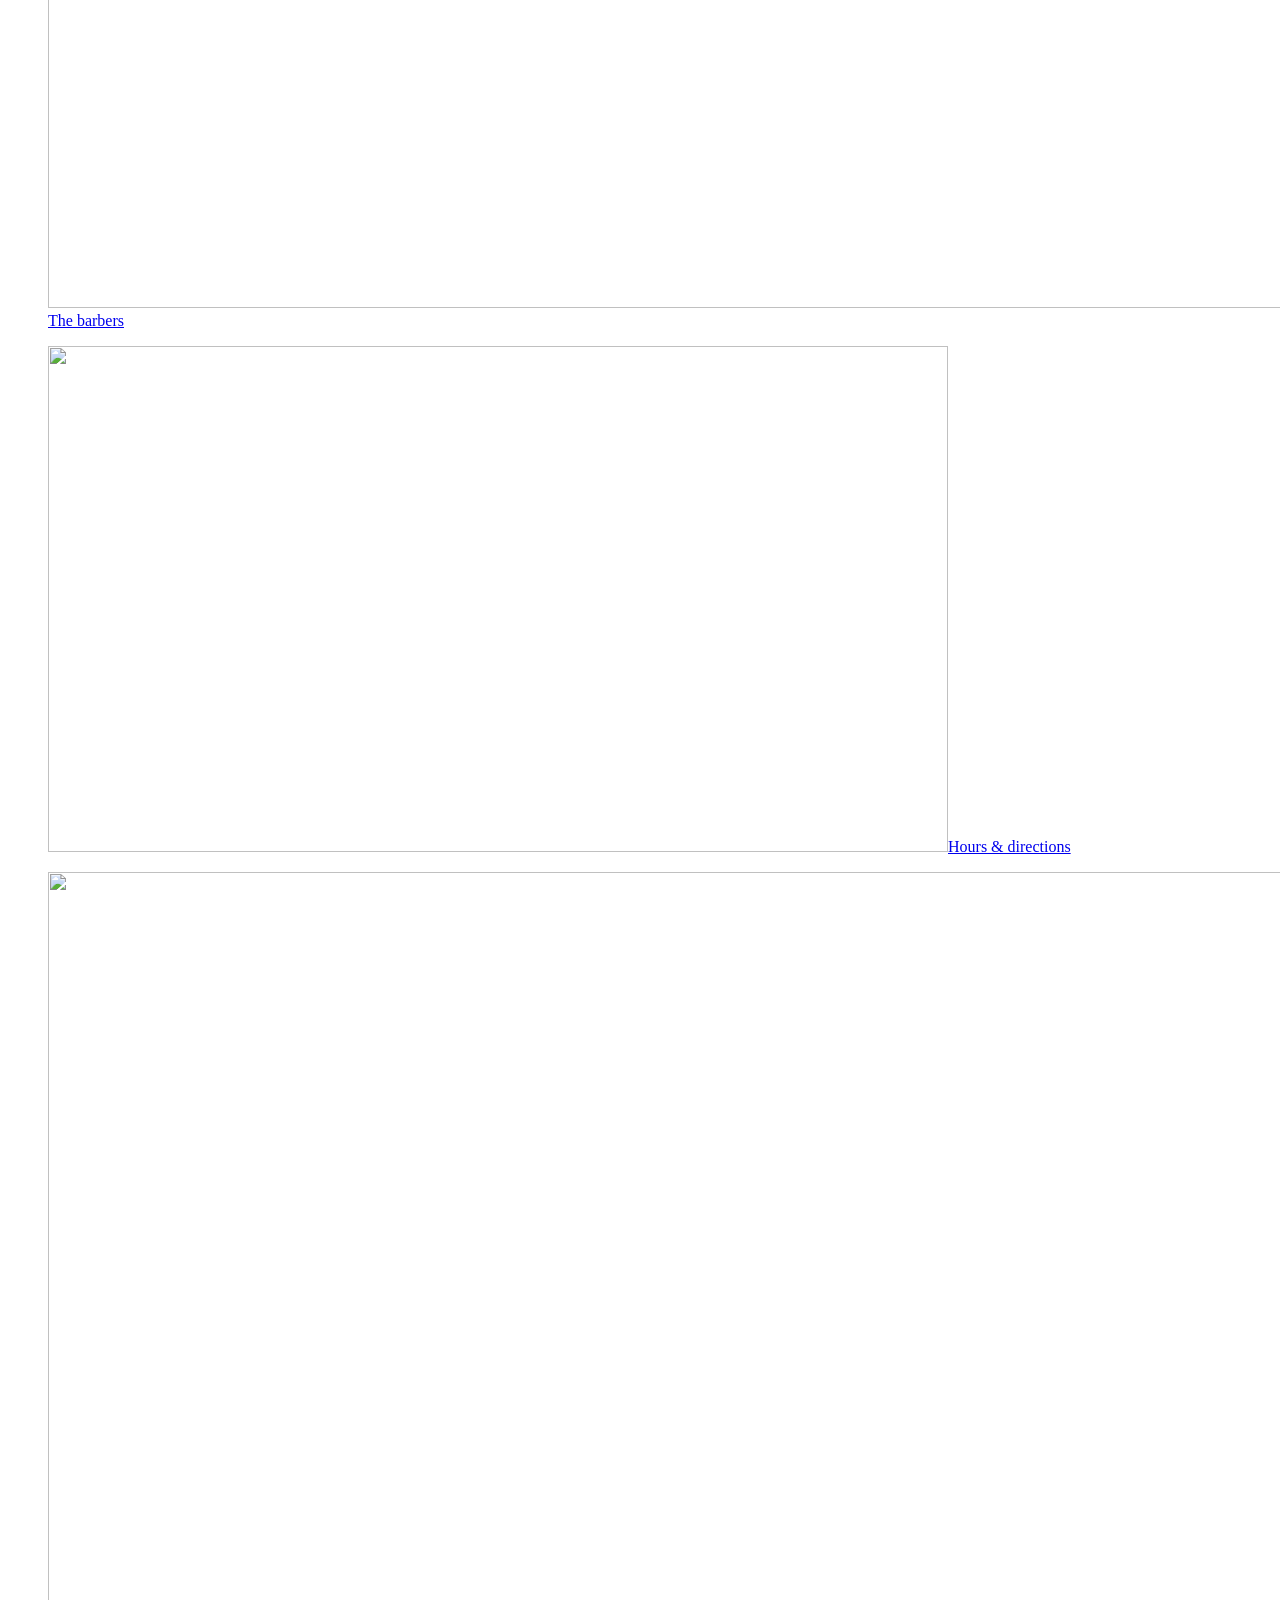
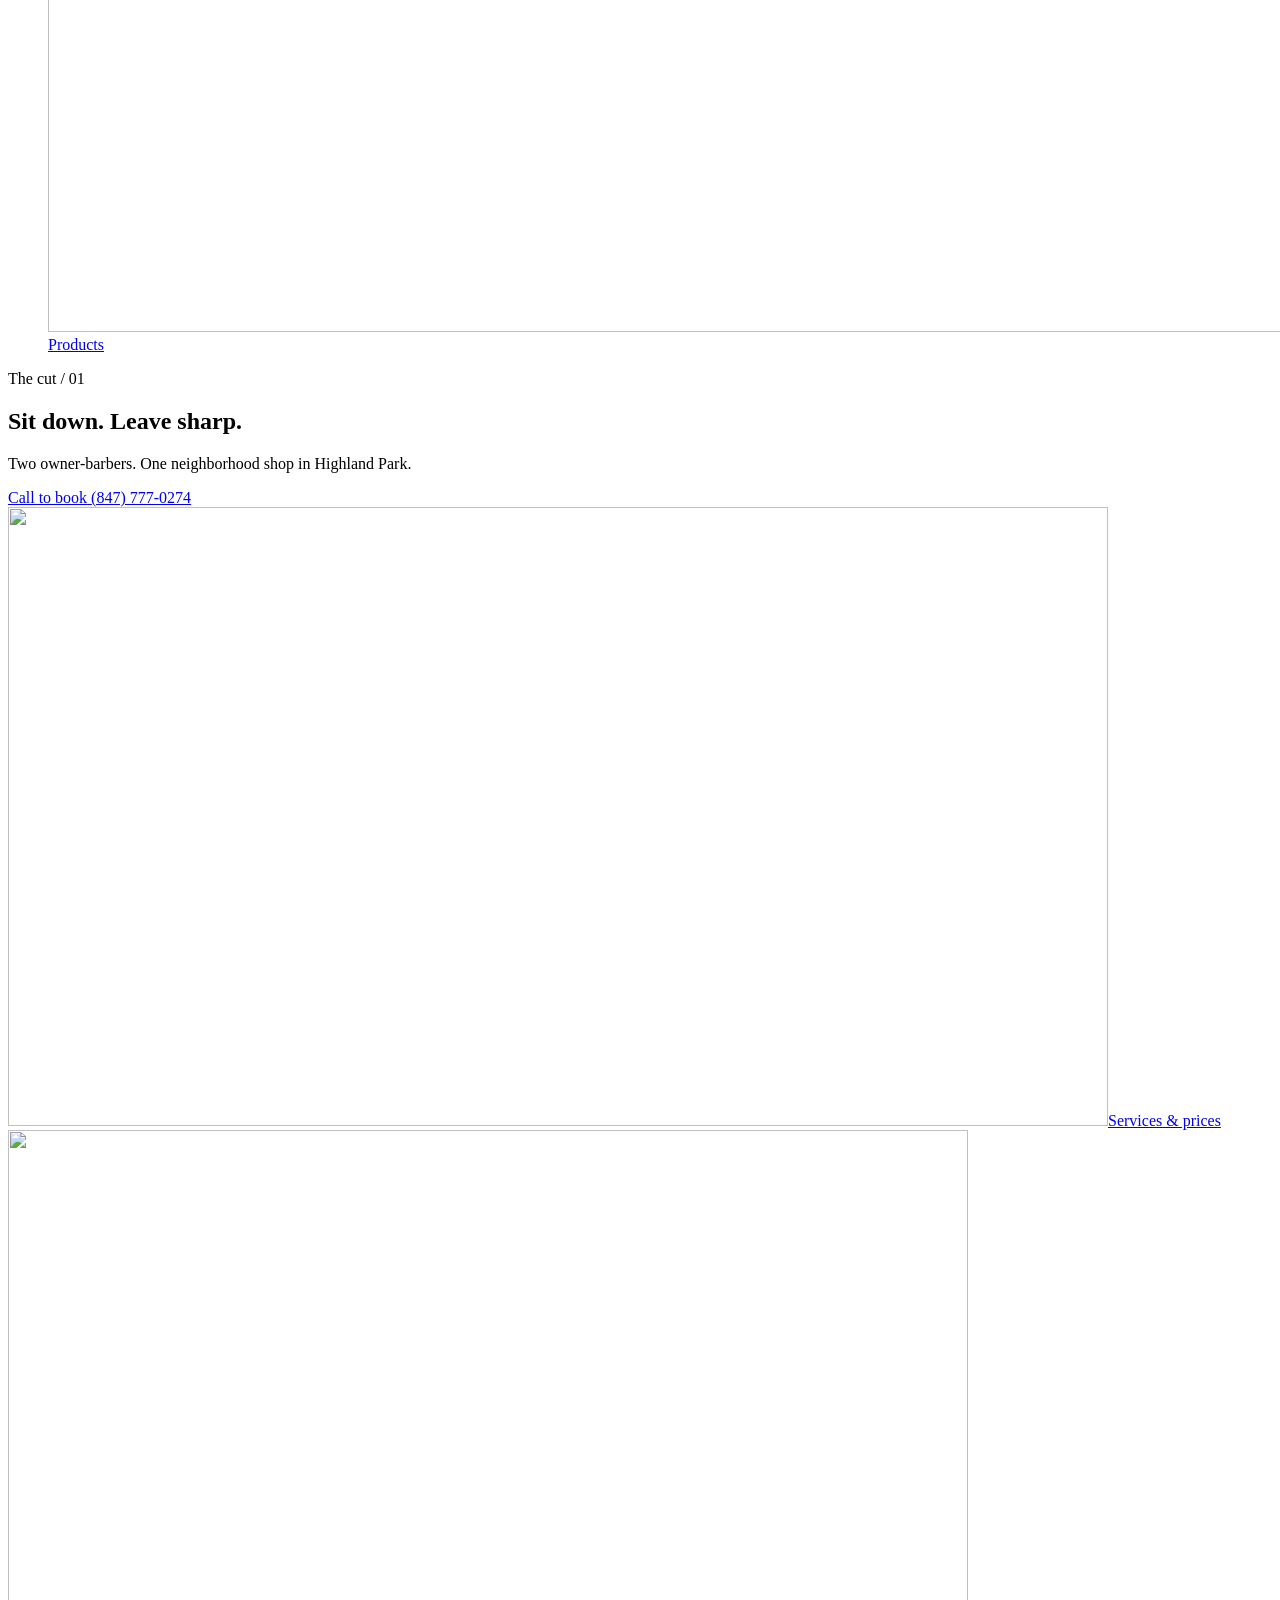
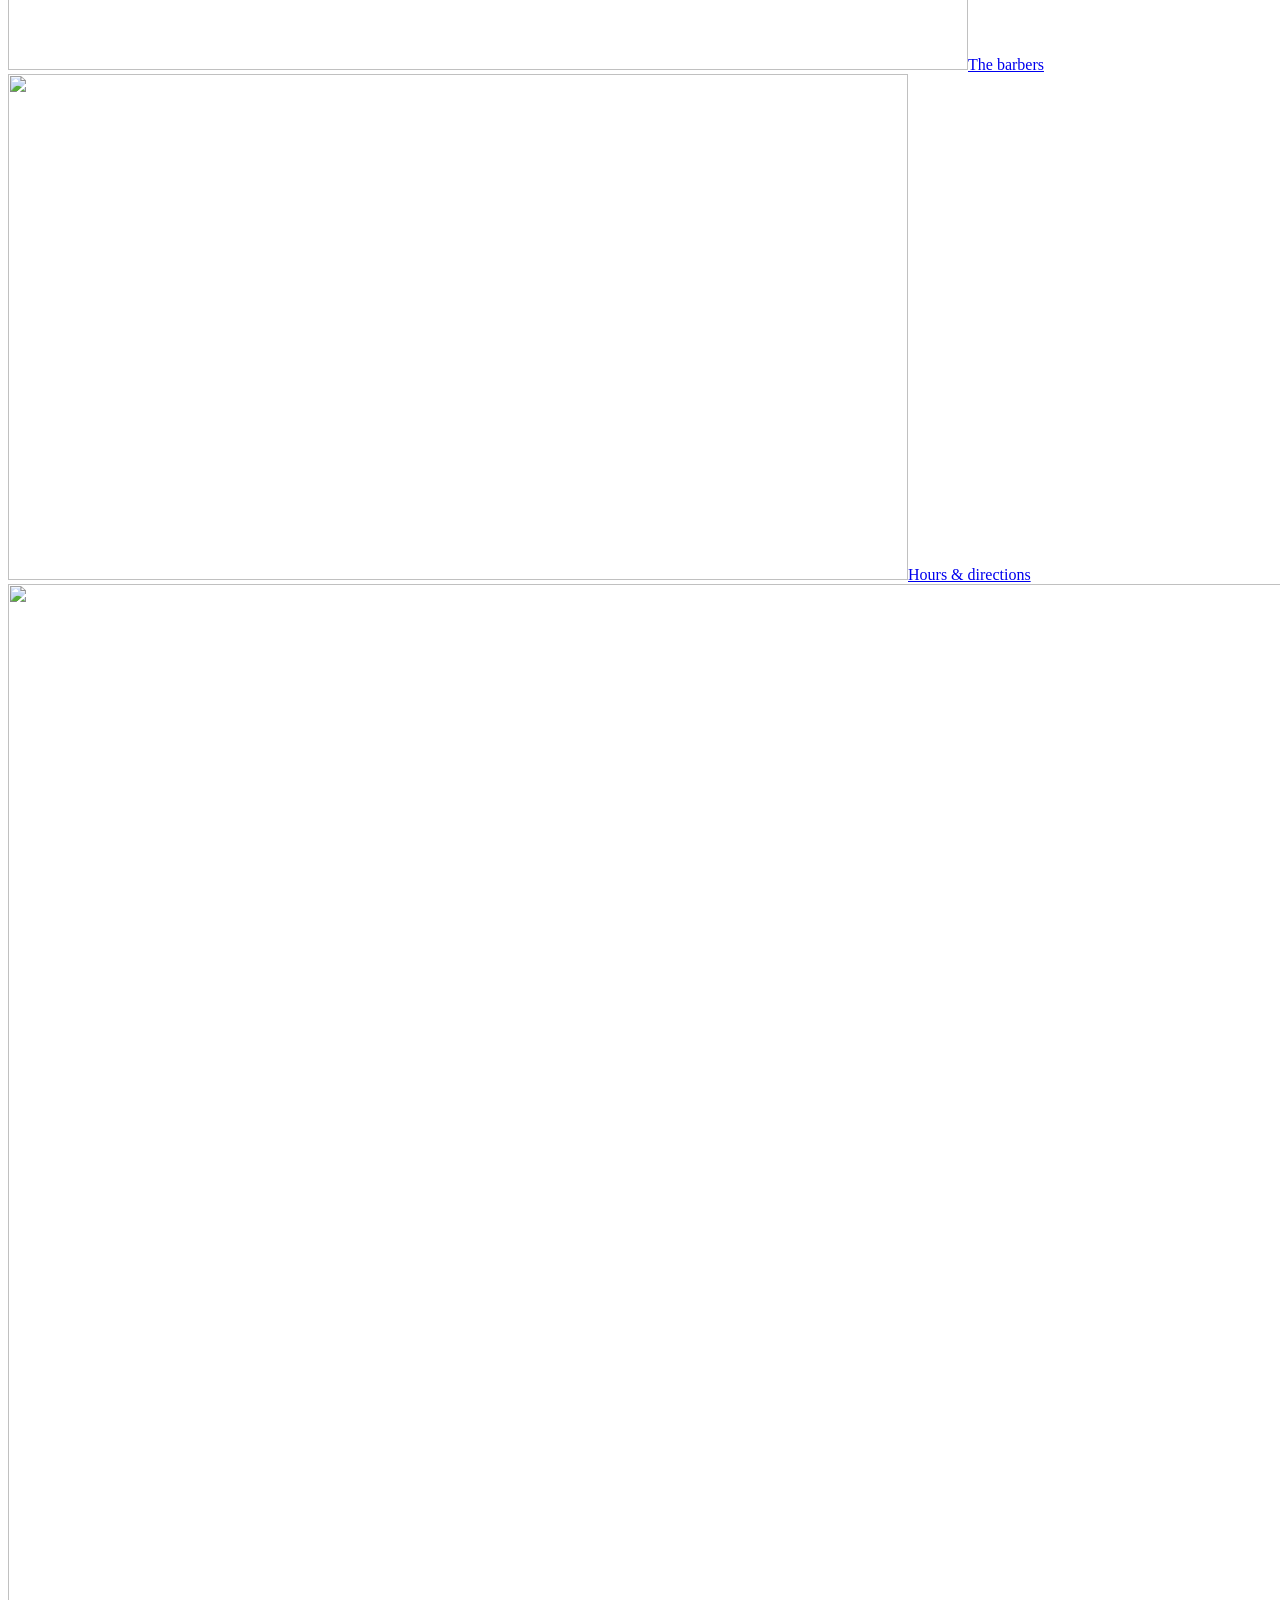
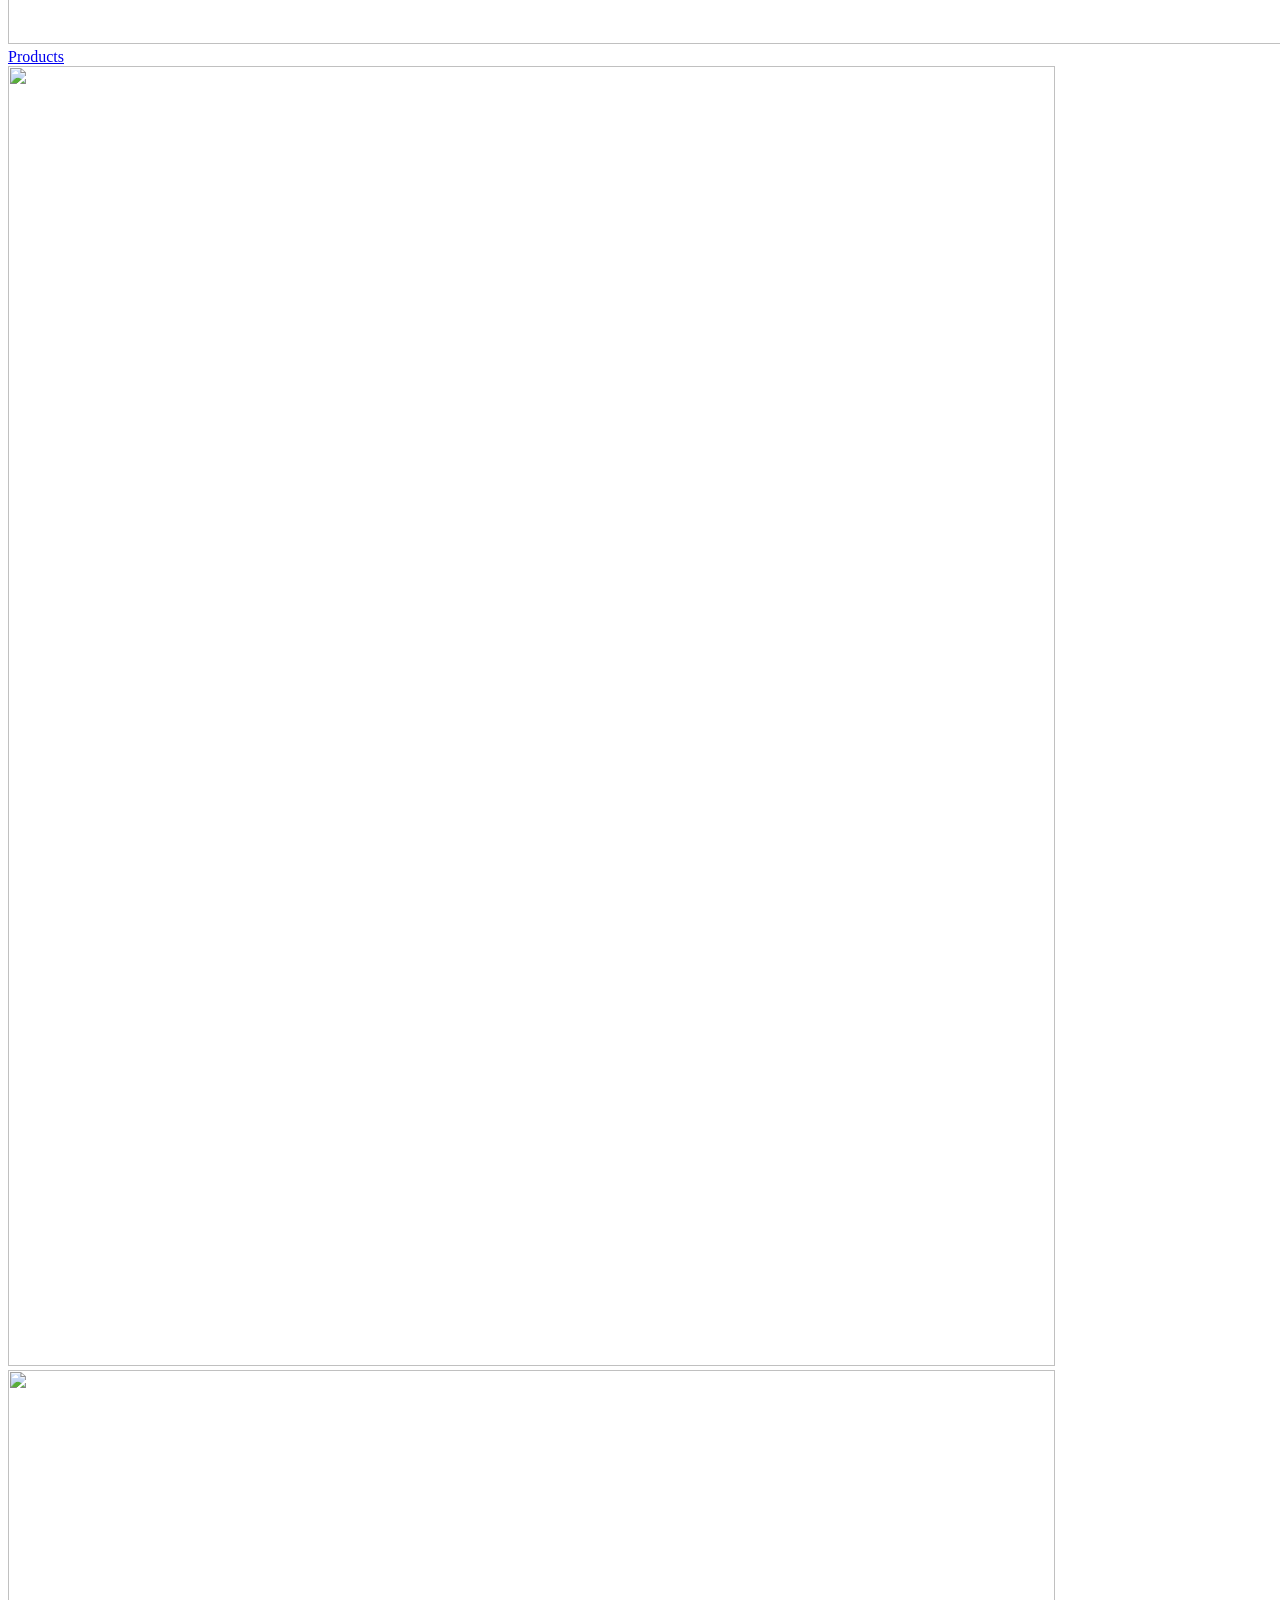
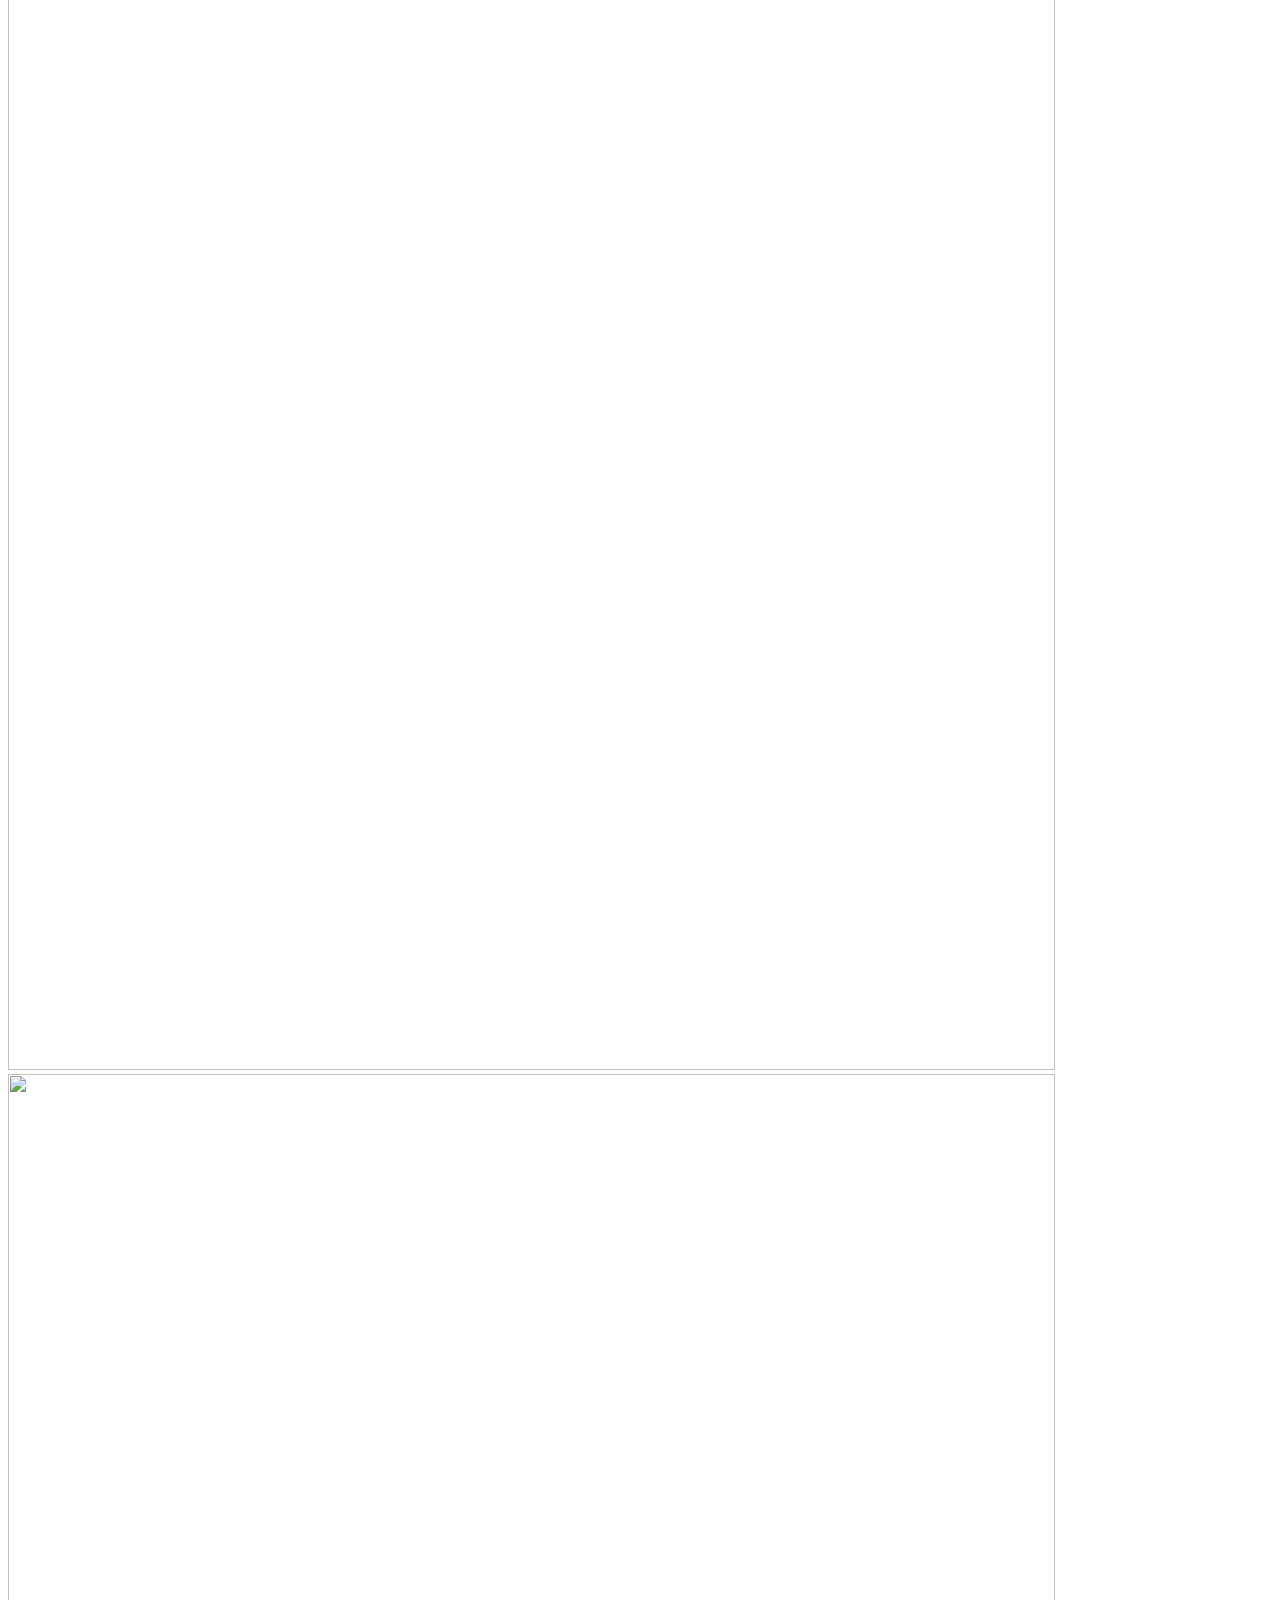
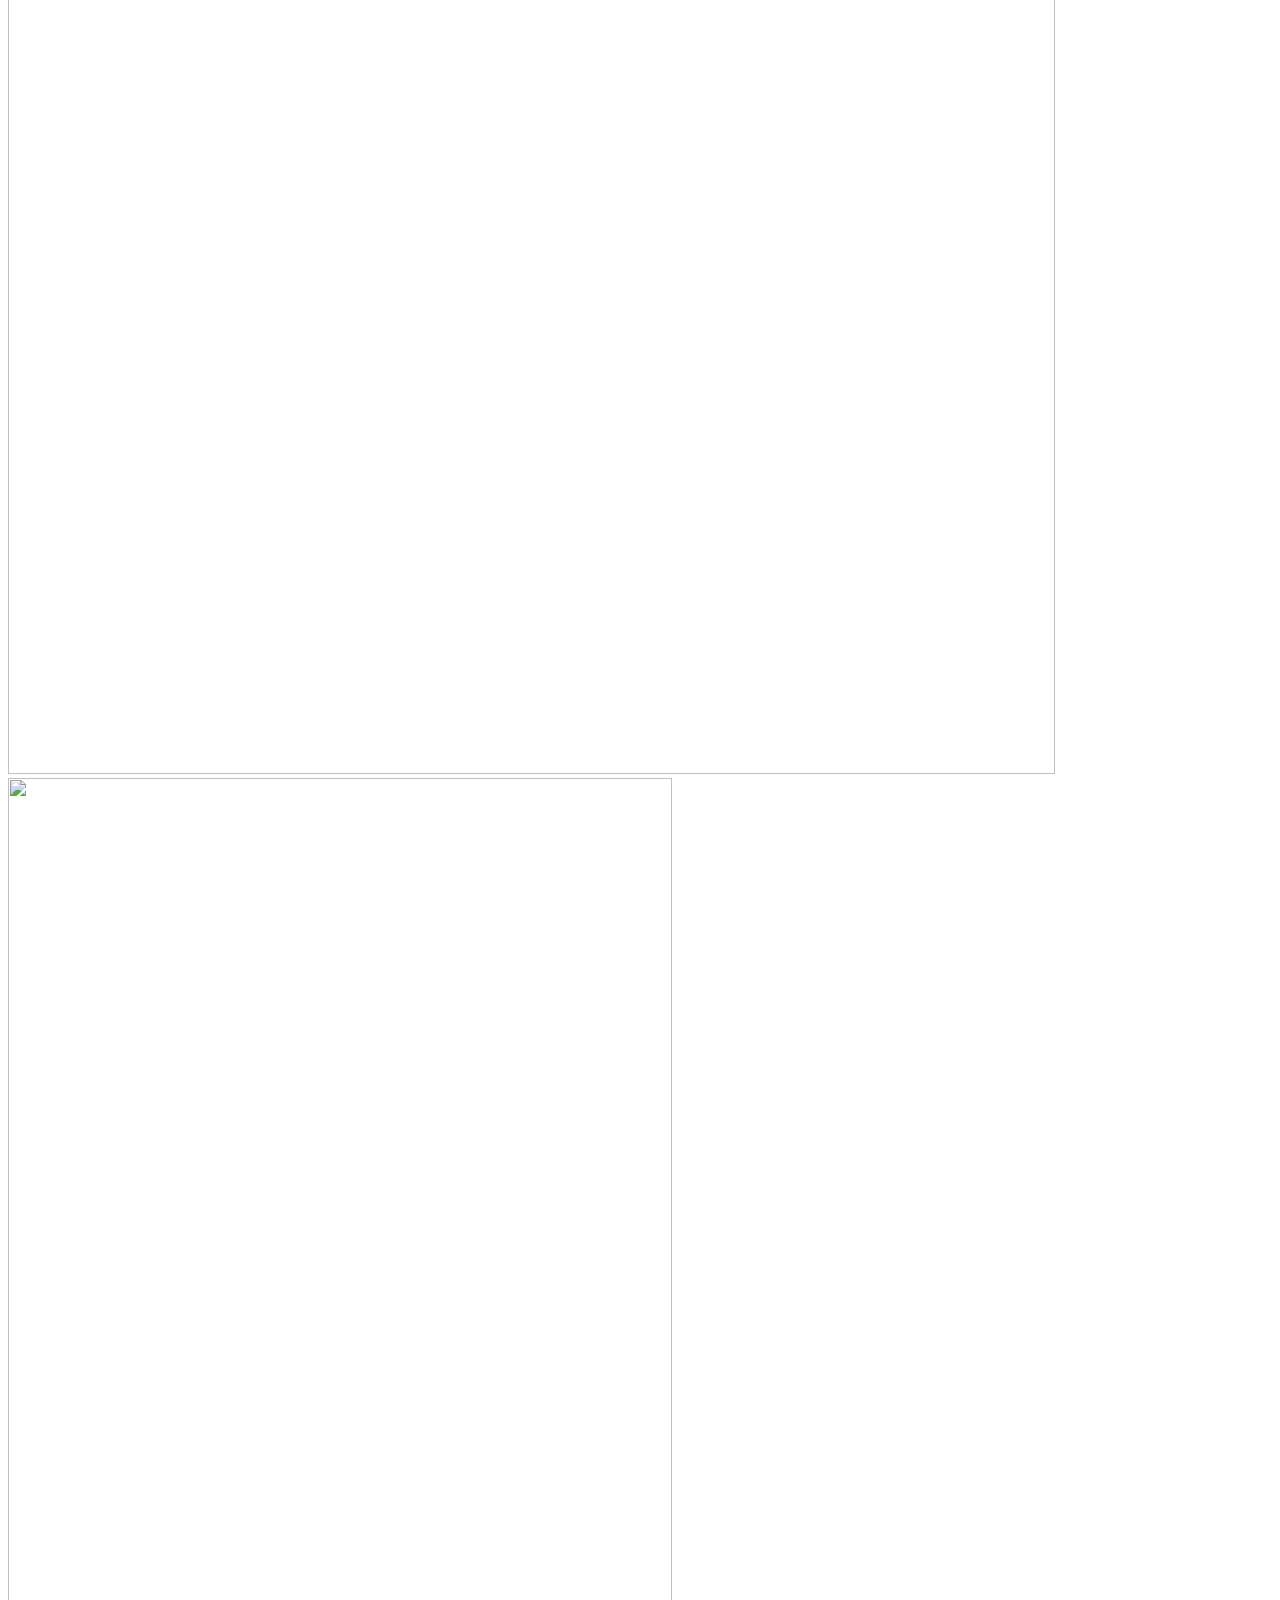
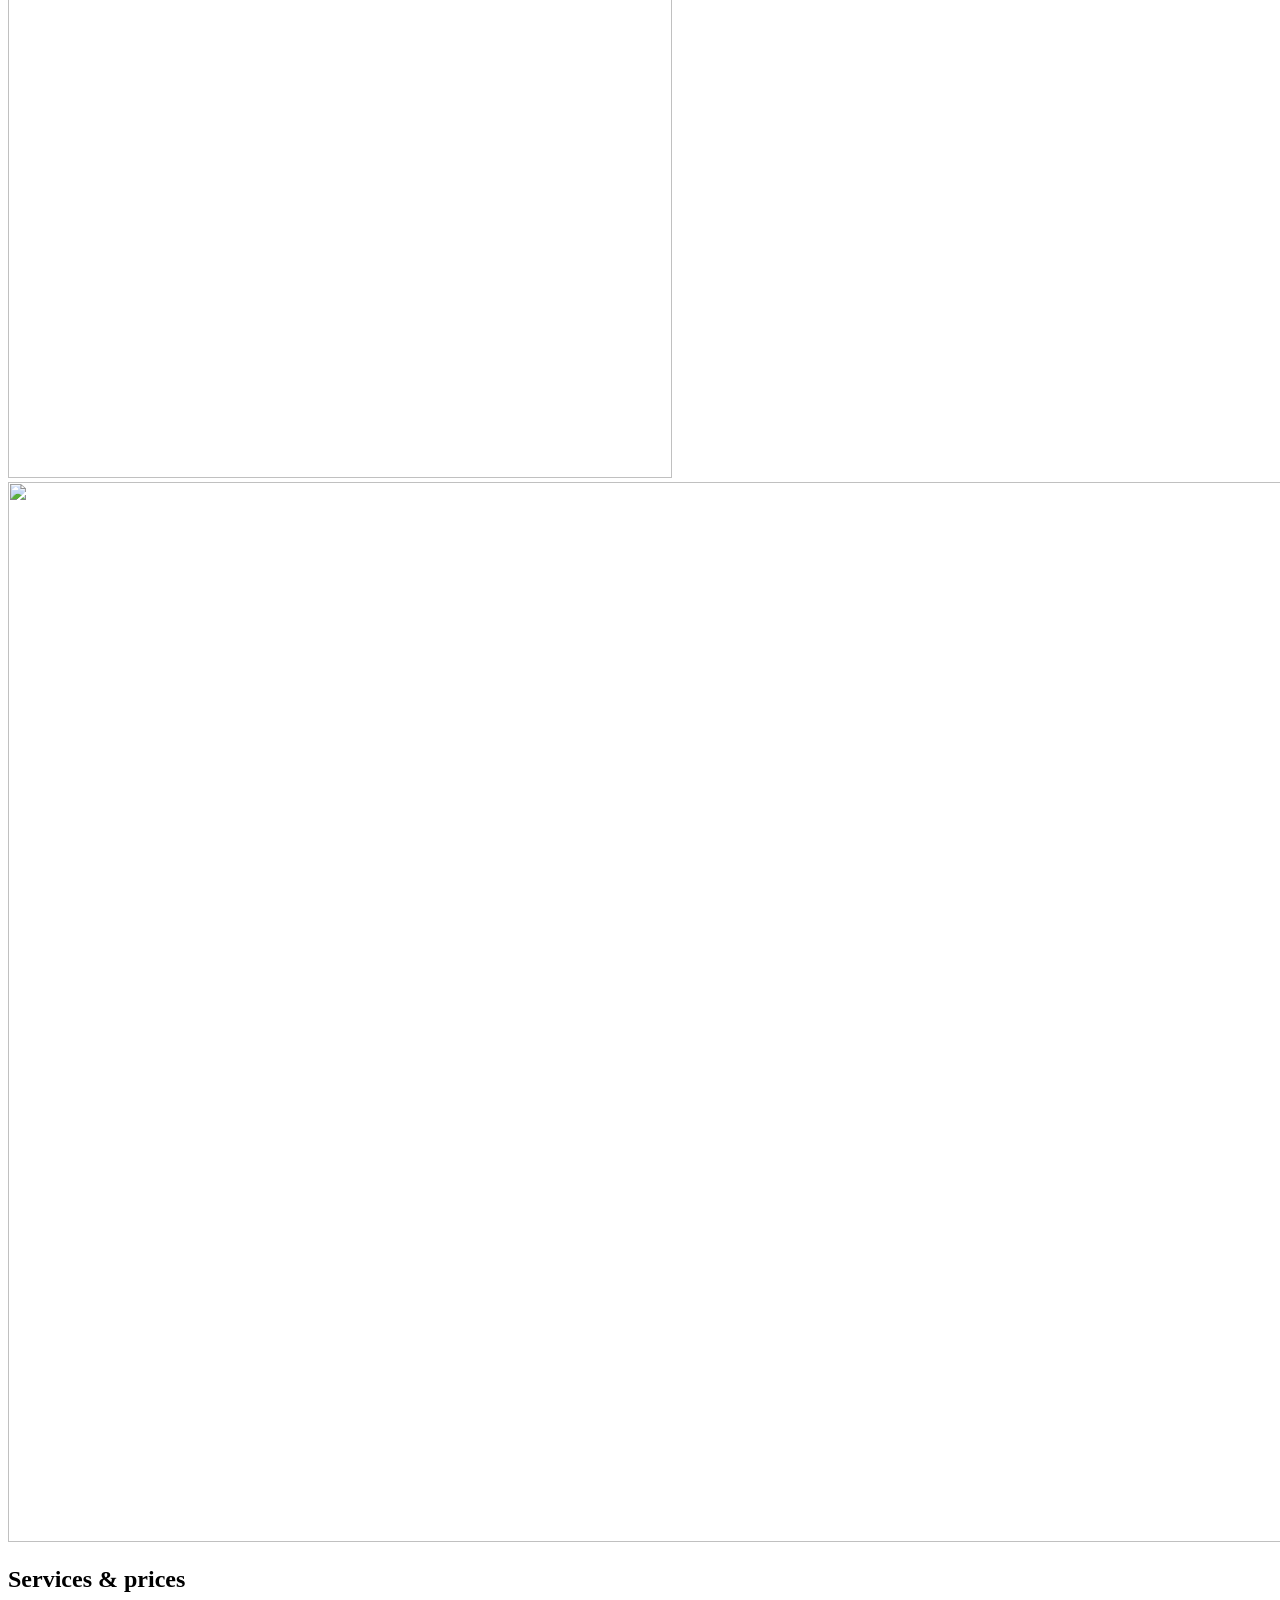
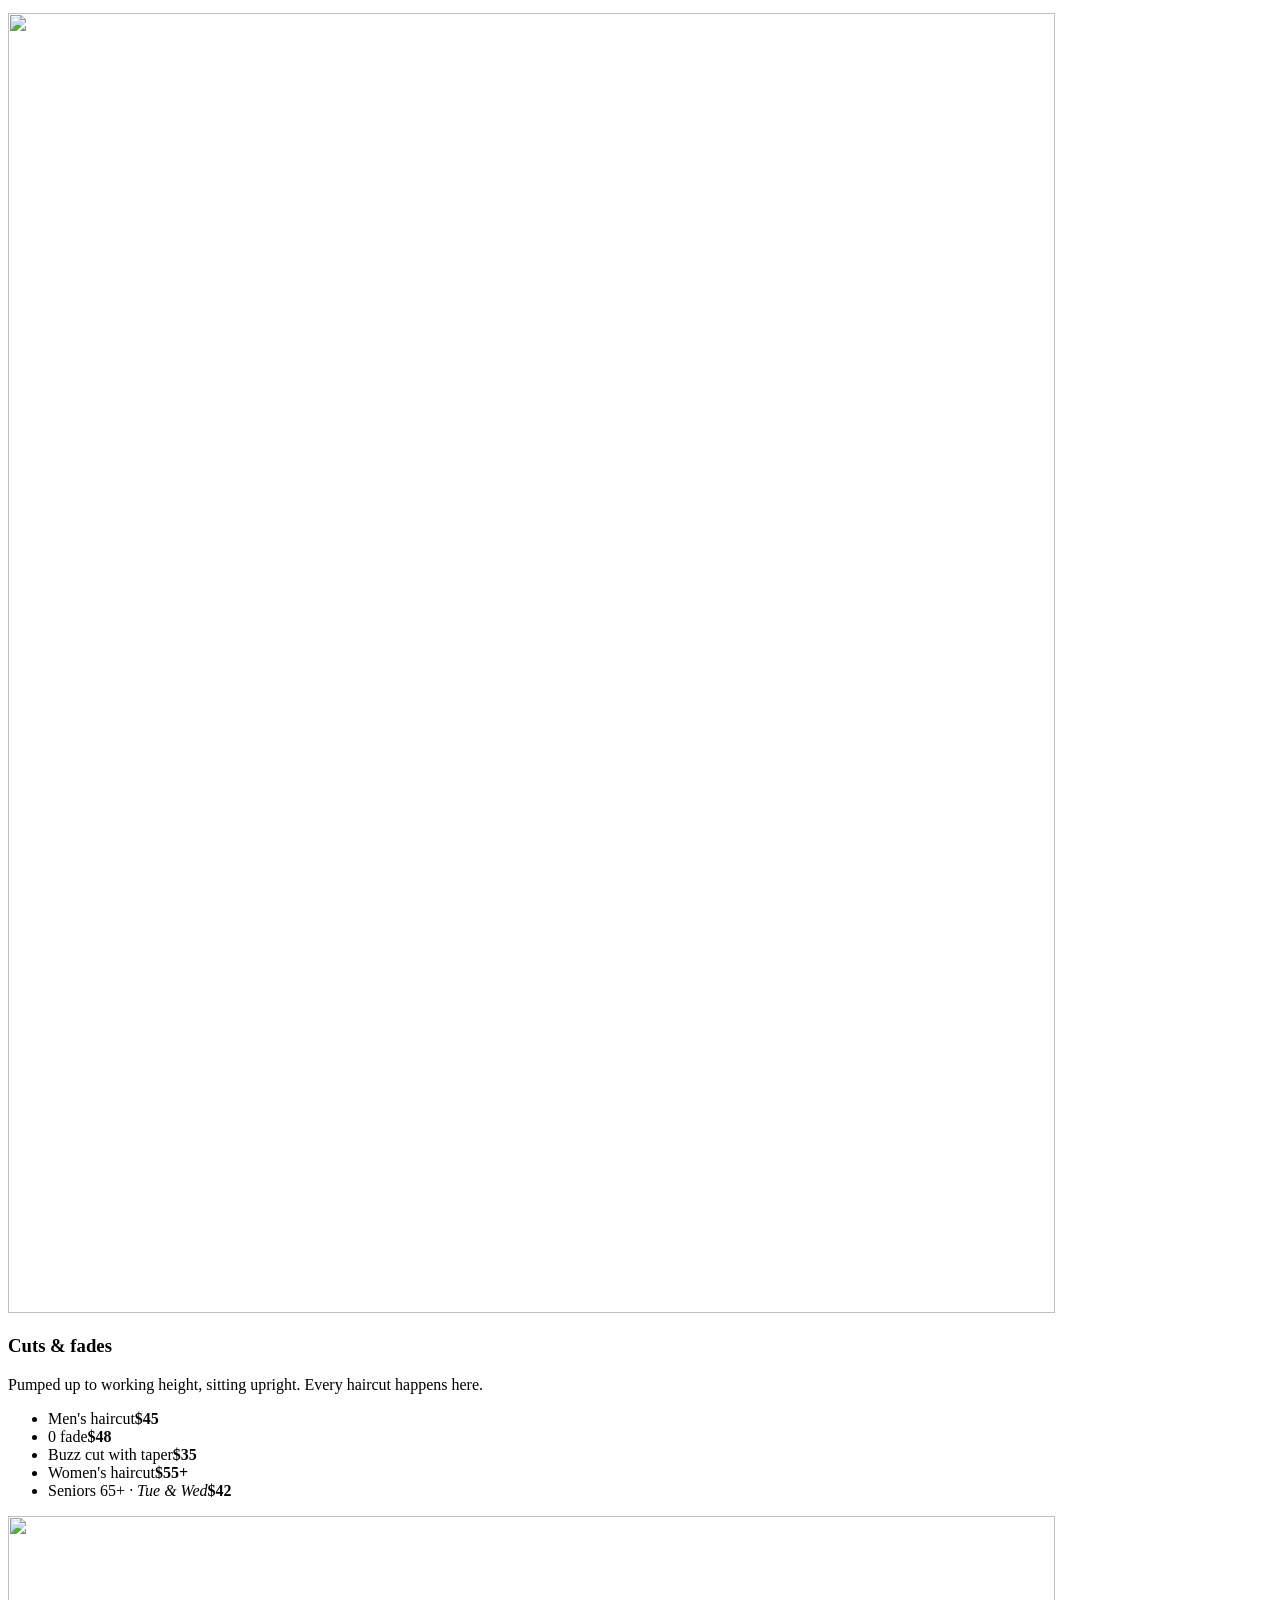
==== commit da03706a: "Phone hero: the call joins the first screen; View services leaves the hero The first screen on phone" ====
--- a/index.html
+++ b/index.html
@@ -14,5 +14,5 @@
           setTimeout(() => document.documentElement.classList.remove('intro-on'), 5000); // never trap the page
         }
       } catch (e) {}
-    </script><link rel="preload" as="image" href="/NS_BARBERS/img/hero-cut-closed.webp" imagesrcset="/NS_BARBERS/img/hero-cut-closed-1100.webp 1100w, /NS_BARBERS/img/hero-cut-closed.webp 1672w" imagesizes="(max-width: 767px) 210vw, 100vw"><link rel="stylesheet" href="/NS_BARBERS/_astro/Base.BymuQra8.css"><style>html.lenis,html.lenis body{height:auto}.lenis:not(.lenis-autoToggle).lenis-stopped{overflow:clip}.lenis [data-lenis-prevent],.lenis [data-lenis-prevent-wheel],.lenis [data-lenis-prevent-touch],.lenis [data-lenis-prevent-vertical],.lenis [data-lenis-prevent-horizontal]{overscroll-behavior:contain}.lenis.lenis-smooth iframe{pointer-events:none}.lenis.lenis-autoToggle{transition-behavior:allow-discrete;transition-property:overflow;transition-duration:1ms}
-</style></head><body><a class="skip" href="#main">Skip to content</a><header class="hdr"><a class="hdr__logo" href="/NS_BARBERS/"><img src="/NS_BARBERS/img/ns-logo-header.webp" width="235" height="182" alt="NS Gentlemen’s Barbershop — Home"></a><nav class="hdr__nav" aria-label="Pages"><a href="/NS_BARBERS/services/">Services</a><a href="/NS_BARBERS/barbers/">Barbers</a><a href="/NS_BARBERS/visit/">Visit</a><a href="/NS_BARBERS/products/">Products</a></nav><a class="btn btn--sm" href="tel:+18477770274" aria-label="Call to book (847) 777-0274"><svg class="btn__i" viewBox="0 0 24 24" fill="none" stroke="currentColor" stroke-width="2" aria-hidden="true"><path d="M5 4h4l2 5-2.5 1.5a11 11 0 0 0 5 5L15 13l5 2v4a2 2 0 0 1-2 2A16 16 0 0 1 3 6a2 2 0 0 1 2-2"></path></svg><span class="btn__l">Call to book</span> <span class="btn__n">(847) 777-0274</span></a><button class="hdr__menu" type="button" aria-expanded="false" aria-controls="menu"><span class="hdr__menu-l">Menu</span><i aria-hidden="true"></i></button></header><!-- phones and tablets: the pages as a full-screen menu --><div class="mnav" id="menu" tabindex="-1" hidden><nav class="mnav__nav" aria-label="Pages, menu"><a class="mnav__link" href="/NS_BARBERS/">Home</a><a class="mnav__link" href="/NS_BARBERS/services/">Services &amp; prices</a><a class="mnav__link" href="/NS_BARBERS/barbers/">The barbers</a><a class="mnav__link" href="/NS_BARBERS/visit/">Hours &amp; directions</a><a class="mnav__link" href="/NS_BARBERS/products/">Products</a></nav><div class="mnav__foot"><p>2090 Skokie Valley Road, Highland Park</p><a class="btn" href="tel:+18477770274"><span class="btn__l">Call to book</span> <span class="btn__n">(847) 777-0274</span></a></div></div><script type="module" src="/NS_BARBERS/_astro/Base.astro_astro_type_script_index_0_lang.PJ4pSIKz.js"></script><main id="main" tabindex="-1"><section class="open" id="top" aria-labelledby="h1"><div class="open__stage"><figure class="fr fr--hero"><div class="cut"><img class="cut__plate" src="/NS_BARBERS/img/hero-cut-closed.webp" srcset="/NS_BARBERS/img/hero-cut-closed-1100.webp 1100w, /NS_BARBERS/img/hero-cut-closed.webp 1672w" sizes="(max-width: 767px) 210vw, 100vw" width="1672" height="941" alt="Illustration: a barber’s hands cutting a customer’s hair with a comb and scissors, seen from behind" fetchpriority="high"><img class="cut__blade" src="/NS_BARBERS/img/hero-cut-blade.webp" width="165" height="78" alt="" aria-hidden="true"></div><i class="open__edge" aria-hidden="true"></i><a class="fr__go" href="/NS_BARBERS/services/"><span>Services &amp; prices</span></a></figure><figure class="fr fr--a"><img src="/NS_BARBERS/img/real-floor-1920.webp" width="1920" height="1080" alt=""><a class="fr__go" href="/NS_BARBERS/barbers/"><span>The barbers</span></a></figure><figure class="fr fr--b"><img src="/NS_BARBERS/img/real-front-900.webp" width="900" height="506" alt=""><a class="fr__go" href="/NS_BARBERS/visit/"><span>Hours &amp; directions</span></a></figure><figure class="fr fr--c"><img src="/NS_BARBERS/img/f-tools.webp" width="1900" height="1060" alt=""><a class="fr__go" href="/NS_BARBERS/products/"><span>Products</span></a></figure><p class="open__marker" aria-hidden="true">The cut / 01</p><div class="open__copy"><h1 class="open__title" id="h1"><span><span class="open__in">Sit down.</span></span> <span><span class="open__in">Leave sharp.</span></span></h1><div class="open__side"><p class="open__line"><span>Two owner-barbers.</span> <span>One neighborhood shop in Highland Park.</span></p><div class="open__acts"><a class="btn" href="tel:+18477770274"><span class="btn__l">Call to book</span> <span class="btn__n">(847) 777-0274</span></a><a class="open__more" href="/NS_BARBERS/services/">View services</a></div></div></div></div></section><nav class="doors" aria-label="More about the shop"><a class="door" href="/NS_BARBERS/services/"><img src="/NS_BARBERS/img/hero-cut-closed-1100.webp" width="1100" height="619" alt="" loading="lazy"><span>Services &amp; prices</span></a><a class="door" href="/NS_BARBERS/barbers/"><img src="/NS_BARBERS/img/real-floor-960.webp" width="960" height="540" alt="" loading="lazy"><span>The barbers</span></a><a class="door" href="/NS_BARBERS/visit/"><img src="/NS_BARBERS/img/real-front-900.webp" width="900" height="506" alt="" loading="lazy"><span>Hours &amp; directions</span></a><a class="door" href="/NS_BARBERS/products/"><img src="/NS_BARBERS/img/f-tools.webp" width="1900" height="1060" alt="" loading="lazy"><span>Products</span></a></nav><section class="svc paper" id="services" aria-labelledby="svc-title"><div class="svc__frame" aria-hidden="true"><img class="svc__img is-on" data-frame="cuts" src="/NS_BARBERS/img/f-hands.webp" alt="" loading="eager" width="1047" height="1300"><img class="svc__img" data-frame="beard" src="/NS_BARBERS/img/f-mirror.webp" alt="" loading="lazy" width="1047" height="1300"><img class="svc__img" data-frame="shave" src="/NS_BARBERS/img/f-razor.webp" alt="" loading="lazy" width="1047" height="1300"><img class="svc__img" data-frame="finish" src="/NS_BARBERS/img/f-towel.webp" alt="" loading="lazy" width="664" height="1300"><img class="svc__img" data-frame="also" src="/NS_BARBERS/img/f-tools.webp" alt="" loading="lazy" width="1900" height="1060"></div><div class="svc__list"><h2 class="svc__title" id="svc-title">Services &amp; prices</h2><article class="grp" data-group="cuts" aria-labelledby="g-cuts"><img class="grp__img" src="/NS_BARBERS/img/f-hands.webp" alt="" aria-hidden="true" loading="lazy" width="1047" height="1300"><h3 class="grp__title" id="g-cuts">Cuts &amp; fades</h3><p class="grp__blurb">Pumped up to working height, sitting upright. Every haircut happens here.</p><ul class="prices"><li><span>Men&#39;s haircut</span><b>$45</b></li><li><span>0 fade</span><b>$48</b></li><li><span>Buzz cut with taper</span><b>$35</b></li><li><span>Women&#39;s haircut</span><b>$55+</b></li><li><span>Seniors 65+<i> · Tue &amp; Wed</i></span><b>$42</b></li></ul></article><article class="grp" data-group="beard" aria-labelledby="g-beard"><img class="grp__img" src="/NS_BARBERS/img/f-mirror.webp" alt="" aria-hidden="true" loading="lazy" width="1047" height="1300"><h3 class="grp__title" id="g-beard">Beard &amp; outline</h3><p class="grp__blurb">Back halfway down and head on the rest, for beard work and outlines.</p><ul class="prices"><li><span>Beard trim<i> · clipper</i></span><b>$22</b></li><li><span>Beard trim<i> · razor</i></span><b>$27</b></li><li><span>Outline clean-up<i> · hair &amp; sideburns</i></span><b>$17</b></li></ul></article><article class="grp" data-group="shave" aria-labelledby="g-shave"><img class="grp__img" src="/NS_BARBERS/img/f-razor.webp" alt="" aria-hidden="true" loading="lazy" width="1047" height="1300"><h3 class="grp__title" id="g-shave">Shave &amp; hot towel</h3><p class="grp__blurb">All the way back with the leg rest up, for a shave and a hot towel.</p><ul class="prices"><li><span>Shave</span><b>$50</b></li><li><span>Hot towel</span><b>$5</b></li></ul></article><article class="grp" data-group="finish" aria-labelledby="g-finish"><img class="grp__img" src="/NS_BARBERS/img/f-towel.webp" alt="" aria-hidden="true" loading="lazy" width="664" height="1300"><h3 class="grp__title" id="g-finish">Wash &amp; finish</h3><p class="grp__blurb">Lowered and upright again for the wash and the finish.</p><ul class="prices"><li><span>Wash only</span><b>$10</b></li><li><span>Extra wash<i> · with a cut</i></span><b>$2</b></li></ul></article><article class="grp" data-group="also" aria-labelledby="g-also"><img class="grp__img" src="/NS_BARBERS/img/f-tools.webp" alt="" aria-hidden="true" loading="lazy" width="1900" height="1060"><h3 class="grp__title" id="g-also">Also at the shop</h3><p class="grp__blurb">Hands and feet, by appointment.</p><ul class="prices"><li><span>Manicure</span><b>$22</b></li><li><span>French manicure</span><b>$25</b></li><li><span>Pedicure</span><b>$45</b></li><li><span>French pedicure</span><b>$50</b></li><li><span>Nail repair</span><b>$5</b></li></ul></article><p class="fine">As listed by the shop, October 2026. Call <a href="tel:+18477770274">(847) 777-0274</a> to confirm.</p></div></section><section class="gal" aria-label="At work"><div class="gal__glow" aria-hidden="true"><div class="gal__aura"><i></i><i></i><i></i></div></div><div class="gal__words" aria-hidden="true"><p><span><span class="gal__w">Cuts</span> <span class="gal__dot">·</span> <span class="gal__w">Fades</span><br><span class="gal__w">Beards</span> <span class="gal__dot">·</span> <span class="gal__w">Shaves</span></span></p></div><div class="gal__seq"><figure class="gal__f" data-depth="-0.6"><img src="/NS_BARBERS/img/f-chair.webp" width="971" height="1300" alt="Illustration: an antique hydraulic chair under one bare bulb" loading="lazy"></figure><figure class="gal__f" data-depth="1"><img src="/NS_BARBERS/img/f-razor.webp" width="1047" height="1300" alt="Illustration: a straight-razor shave" loading="lazy"></figure><figure class="gal__f" data-depth="-0.2"><img src="/NS_BARBERS/img/f-shop.webp" width="1900" height="1060" alt="Illustration: two barbers at work in a room of bare bulbs" loading="lazy"></figure><figure class="gal__f" data-depth="-1"><img src="/NS_BARBERS/img/f-mirror.webp" width="1047" height="1300" alt="Illustration: a beard trim seen in the mirror" loading="lazy"></figure><figure class="gal__f" data-depth="0.7"><img src="/NS_BARBERS/img/f-tools.webp" width="1900" height="1060" alt="Illustration: barber tools on a worn counter" loading="lazy"></figure><figure class="gal__f" data-depth="0.2"><img src="/NS_BARBERS/img/f-fade.webp" width="1200" height="1200" alt="Illustration: a clipper fade at the nape" loading="lazy"></figure></div></section><section class="duo" id="barbers" aria-labelledby="duo-title"><div class="duo__stage"><div class="duo__bg" aria-hidden="true"><i class="duo__light"></i></div><h2 class="duo__type" id="duo-title"><span class="duo__mast">Two barbers.</span> <span class="duo__sub">Both owners.</span></h2><div class="duo__people"><figure class="duo__man duo__man--s"><div class="duo__p"><img src="/NS_BARBERS/img/sergey-full.webp" width="1022" height="1539" alt="Sergey in a plaid shirt and work apron, holding shears and a comb" loading="lazy"></div></figure><figure class="duo__man duo__man--n"><div class="duo__p"><img src="/NS_BARBERS/img/nick-full.webp" width="1024" height="1536" alt="Nick Pagano in a striped shirt and work apron, holding a straight razor and a shaving brush" loading="lazy"></div></figure></div><div class="duo__spec duo__spec--s"><h3>Sergey</h3><dl><div><dt>Barber</dt><dd>Second generation</dd></div><div><dt>From</dt><dd>Ukraine</dd></div><div><dt>Chair</dt><dd>The blue one</dd></div></dl></div><div class="duo__spec duo__spec--n"><h3>Nick</h3><dl><div><dt>Barber</dt><dd>Third generation</dd></div><div><dt>Trained</dt><dd>Empire Beauty Academy, 2009</dd></div><div><dt>Chair</dt><dd>The green Kochs</dd></div></dl></div></div></section><section class="real" id="shop" aria-labelledby="real-title"><figure class="real__fig"><picture><source media="(max-width: 767px)" srcset="/NS_BARBERS/img/real-floor-960.webp"><img src="/NS_BARBERS/img/real-floor-1920.webp" width="1920" height="1080" alt="The NS Barbers floor: antique chairs in red and white, violet, red and black and blue under brick walls" loading="lazy"></picture></figure><div class="real__cap"><h2 class="real__title" id="real-title">The shop</h2><p>This one is a photograph: the floor at 2090 Skokie Valley Road.</p></div></section><section class="visit" id="visit" aria-labelledby="vis-title"><!-- the storefront at dusk: a framed picture the camera pushes into, then lets go of --><div class="arrive"><div class="arrive__stage"><div class="arrive__front"><picture><source media="(max-width: 767px)" srcset="/NS_BARBERS/img/side-dusk.webp"><img src="/NS_BARBERS/img/front-dusk.webp" width="1448" height="1086" alt="The NS Barbers storefront at dusk on Skokie Valley Road: the lit sign, the awning, the shop window and number 2090 on the door" loading="lazy"></picture><div class="arrive__shade" aria-hidden="true"></div><div class="arrive__cap"><h2 class="arrive__street" id="vis-title">2090 Skokie Valley Road</h2><p class="arrive__live" data-today data-today-line data-hours="[{&quot;i&quot;:1,&quot;d&quot;:&quot;Monday&quot;,&quot;o&quot;:null,&quot;c&quot;:null},{&quot;i&quot;:2,&quot;d&quot;:&quot;Tuesday&quot;,&quot;o&quot;:9,&quot;c&quot;:18},{&quot;i&quot;:3,&quot;d&quot;:&quot;Wednesday&quot;,&quot;o&quot;:9,&quot;c&quot;:19},{&quot;i&quot;:4,&quot;d&quot;:&quot;Thursday&quot;,&quot;o&quot;:9,&quot;c&quot;:18},{&quot;i&quot;:5,&quot;d&quot;:&quot;Friday&quot;,&quot;o&quot;:9,&quot;c&quot;:18},{&quot;i&quot;:6,&quot;d&quot;:&quot;Saturday&quot;,&quot;o&quot;:8,&quot;c&quot;:17},{&quot;i&quot;:0,&quot;d&quot;:&quot;Sunday&quot;,&quot;o&quot;:null,&quot;c&quot;:null}]">Open Tuesday to Saturday</p></div></div></div></div><div class="vis paper vis--home"><div class="vis__cols"><div><h3 class="vis__h">Address</h3><address>2090 Skokie Valley Road<br>Highland Park, IL 60035</address><a class="arrow" href="https://www.google.com/maps/search/?api=1&amp;query=NS+Barbers+2090+Skokie+Valley+Road+Highland+Park+IL+60035" target="_blank" rel="noopener">Get directions</a></div><div><h3 class="vis__h">Hours</h3><p class="vis__today" data-today-line>Tue–Fri 9 AM–6 PM · Wed to 7 PM · Sat 8 AM–5 PM</p><table class="hours"><caption class="sr">Opening hours</caption><tbody><tr data-day="1"><th scope="row">Monday</th><td>Closed</td></tr><tr data-day="2"><th scope="row">Tuesday</th><td>9 AM – 6 PM</td></tr><tr data-day="3"><th scope="row">Wednesday</th><td>9 AM – 7 PM</td></tr><tr data-day="4"><th scope="row">Thursday</th><td>9 AM – 6 PM</td></tr><tr data-day="5"><th scope="row">Friday</th><td>9 AM – 6 PM</td></tr><tr data-day="6"><th scope="row">Saturday</th><td>8 AM – 5 PM</td></tr><tr data-day="0"><th scope="row">Sunday</th><td>Closed</td></tr></tbody></table><p class="fine">As listed by the shop, October 2026.</p></div><div><h3 class="vis__h">Book</h3><a class="vis__phone" href="tel:+18477770274">(847) 777-0274</a><p class="vis__shelf">Products on the shelf: Layrite, Keune, Tea Tree, Redken and American Crew.</p></div></div></div></section><script type="module" src="/NS_BARBERS/_astro/index.astro_astro_type_script_index_0_lang.B3OgWNy0.js"></script></main><footer class="foot"><div class="foot__info"><p class="foot__lock">NS Barbers</p><nav class="foot__nav" aria-label="Pages, footer"><a href="/NS_BARBERS/services/">Services &amp; prices</a><a href="/NS_BARBERS/barbers/">The barbers</a><a href="/NS_BARBERS/visit/">Hours &amp; directions</a><a href="/NS_BARBERS/products/">Products</a></nav><p>2090 Skokie Valley Road, Highland Park, IL 60035 · <a href="tel:+18477770274">(847) 777-0274</a> · <a href="https://www.instagram.com/nsbarbersshop" target="_blank" rel="noopener">Instagram</a> · <a href="https://www.facebook.com/NSBarbers/" target="_blank" rel="noopener">Facebook</a></p><a class="arrow" href="https://www.google.com/maps/search/?api=1&amp;query=NS+Barbers+2090+Skokie+Valley+Road+Highland+Park+IL+60035" target="_blank" rel="noopener">Get directions</a></div><div class="foot__map"><iframe title="Satellite map of 2090 Skokie Valley Road, Highland Park" src="https://maps.google.com/maps?q=2090+Skokie+Valley+Road,+Highland+Park,+IL+60035&amp;t=k&amp;z=19&amp;output=embed" loading="lazy" referrerpolicy="no-referrer-when-downgrade"></iframe></div></footer></body></html>+    </script><link rel="preload" as="image" href="/NS_BARBERS/img/hero-cut-closed.webp" imagesrcset="/NS_BARBERS/img/hero-cut-closed-1100.webp 1100w, /NS_BARBERS/img/hero-cut-closed.webp 1672w" imagesizes="(max-width: 767px) 210vw, 100vw"><link rel="stylesheet" href="/NS_BARBERS/_astro/Base.BZ_tJY47.css"><style>html.lenis,html.lenis body{height:auto}.lenis:not(.lenis-autoToggle).lenis-stopped{overflow:clip}.lenis [data-lenis-prevent],.lenis [data-lenis-prevent-wheel],.lenis [data-lenis-prevent-touch],.lenis [data-lenis-prevent-vertical],.lenis [data-lenis-prevent-horizontal]{overscroll-behavior:contain}.lenis.lenis-smooth iframe{pointer-events:none}.lenis.lenis-autoToggle{transition-behavior:allow-discrete;transition-property:overflow;transition-duration:1ms}
+</style></head><body><a class="skip" href="#main">Skip to content</a><header class="hdr"><a class="hdr__logo" href="/NS_BARBERS/"><img src="/NS_BARBERS/img/ns-logo-header.webp" width="235" height="182" alt="NS Gentlemen’s Barbershop — Home"></a><nav class="hdr__nav" aria-label="Pages"><a href="/NS_BARBERS/services/">Services</a><a href="/NS_BARBERS/barbers/">Barbers</a><a href="/NS_BARBERS/visit/">Visit</a><a href="/NS_BARBERS/products/">Products</a></nav><a class="btn btn--sm" href="tel:+18477770274" aria-label="Call to book (847) 777-0274"><svg class="btn__i" viewBox="0 0 24 24" fill="none" stroke="currentColor" stroke-width="2" aria-hidden="true"><path d="M5 4h4l2 5-2.5 1.5a11 11 0 0 0 5 5L15 13l5 2v4a2 2 0 0 1-2 2A16 16 0 0 1 3 6a2 2 0 0 1 2-2"></path></svg><span class="btn__l">Call to book</span> <span class="btn__n">(847) 777-0274</span></a><button class="hdr__menu" type="button" aria-expanded="false" aria-controls="menu"><span class="hdr__menu-l">Menu</span><i aria-hidden="true"></i></button></header><!-- phones and tablets: the pages as a full-screen menu --><div class="mnav" id="menu" tabindex="-1" hidden><nav class="mnav__nav" aria-label="Pages, menu"><a class="mnav__link" href="/NS_BARBERS/">Home</a><a class="mnav__link" href="/NS_BARBERS/services/">Services &amp; prices</a><a class="mnav__link" href="/NS_BARBERS/barbers/">The barbers</a><a class="mnav__link" href="/NS_BARBERS/visit/">Hours &amp; directions</a><a class="mnav__link" href="/NS_BARBERS/products/">Products</a></nav><div class="mnav__foot"><p>2090 Skokie Valley Road, Highland Park</p><a class="btn" href="tel:+18477770274"><span class="btn__l">Call to book</span> <span class="btn__n">(847) 777-0274</span></a></div></div><script type="module" src="/NS_BARBERS/_astro/Base.astro_astro_type_script_index_0_lang.PJ4pSIKz.js"></script><main id="main" tabindex="-1"><section class="open" id="top" aria-labelledby="h1"><div class="open__stage"><figure class="fr fr--hero"><div class="cut"><img class="cut__plate" src="/NS_BARBERS/img/hero-cut-closed.webp" srcset="/NS_BARBERS/img/hero-cut-closed-1100.webp 1100w, /NS_BARBERS/img/hero-cut-closed.webp 1672w" sizes="(max-width: 767px) 210vw, 100vw" width="1672" height="941" alt="Illustration: a barber’s hands cutting a customer’s hair with a comb and scissors, seen from behind" fetchpriority="high"><img class="cut__blade" src="/NS_BARBERS/img/hero-cut-blade.webp" width="165" height="78" alt="" aria-hidden="true"></div><i class="open__edge" aria-hidden="true"></i><a class="fr__go" href="/NS_BARBERS/services/"><span>Services &amp; prices</span></a></figure><figure class="fr fr--a"><img src="/NS_BARBERS/img/real-floor-1920.webp" width="1920" height="1080" alt=""><a class="fr__go" href="/NS_BARBERS/barbers/"><span>The barbers</span></a></figure><figure class="fr fr--b"><img src="/NS_BARBERS/img/real-front-900.webp" width="900" height="506" alt=""><a class="fr__go" href="/NS_BARBERS/visit/"><span>Hours &amp; directions</span></a></figure><figure class="fr fr--c"><img src="/NS_BARBERS/img/f-tools.webp" width="1900" height="1060" alt=""><a class="fr__go" href="/NS_BARBERS/products/"><span>Products</span></a></figure><p class="open__marker" aria-hidden="true">The cut / 01</p><div class="open__copy"><h1 class="open__title" id="h1"><span><span class="open__in">Sit down.</span></span> <span><span class="open__in">Leave sharp.</span></span></h1><div class="open__side"><p class="open__line"><span>Two owner-barbers.</span> <span>One neighborhood shop in Highland Park.</span></p><div class="open__acts"><a class="btn" href="tel:+18477770274"><span class="btn__l">Call to book</span> <span class="btn__n">(847) 777-0274</span></a>            </div></div></div></div></section><nav class="doors" aria-label="More about the shop"><a class="door" href="/NS_BARBERS/services/"><img src="/NS_BARBERS/img/hero-cut-closed-1100.webp" width="1100" height="619" alt="" loading="lazy"><span>Services &amp; prices</span></a><a class="door" href="/NS_BARBERS/barbers/"><img src="/NS_BARBERS/img/real-floor-960.webp" width="960" height="540" alt="" loading="lazy"><span>The barbers</span></a><a class="door" href="/NS_BARBERS/visit/"><img src="/NS_BARBERS/img/real-front-900.webp" width="900" height="506" alt="" loading="lazy"><span>Hours &amp; directions</span></a><a class="door" href="/NS_BARBERS/products/"><img src="/NS_BARBERS/img/f-tools.webp" width="1900" height="1060" alt="" loading="lazy"><span>Products</span></a></nav><section class="svc paper" id="services" aria-labelledby="svc-title"><div class="svc__frame" aria-hidden="true"><img class="svc__img is-on" data-frame="cuts" src="/NS_BARBERS/img/f-hands.webp" alt="" loading="eager" width="1047" height="1300"><img class="svc__img" data-frame="beard" src="/NS_BARBERS/img/f-mirror.webp" alt="" loading="lazy" width="1047" height="1300"><img class="svc__img" data-frame="shave" src="/NS_BARBERS/img/f-razor.webp" alt="" loading="lazy" width="1047" height="1300"><img class="svc__img" data-frame="finish" src="/NS_BARBERS/img/f-towel.webp" alt="" loading="lazy" width="664" height="1300"><img class="svc__img" data-frame="also" src="/NS_BARBERS/img/f-tools.webp" alt="" loading="lazy" width="1900" height="1060"></div><div class="svc__list"><h2 class="svc__title" id="svc-title">Services &amp; prices</h2><article class="grp" data-group="cuts" aria-labelledby="g-cuts"><img class="grp__img" src="/NS_BARBERS/img/f-hands.webp" alt="" aria-hidden="true" loading="lazy" width="1047" height="1300"><h3 class="grp__title" id="g-cuts">Cuts &amp; fades</h3><p class="grp__blurb">Pumped up to working height, sitting upright. Every haircut happens here.</p><ul class="prices"><li><span>Men&#39;s haircut</span><b>$45</b></li><li><span>0 fade</span><b>$48</b></li><li><span>Buzz cut with taper</span><b>$35</b></li><li><span>Women&#39;s haircut</span><b>$55+</b></li><li><span>Seniors 65+<i> · Tue &amp; Wed</i></span><b>$42</b></li></ul></article><article class="grp" data-group="beard" aria-labelledby="g-beard"><img class="grp__img" src="/NS_BARBERS/img/f-mirror.webp" alt="" aria-hidden="true" loading="lazy" width="1047" height="1300"><h3 class="grp__title" id="g-beard">Beard &amp; outline</h3><p class="grp__blurb">Back halfway down and head on the rest, for beard work and outlines.</p><ul class="prices"><li><span>Beard trim<i> · clipper</i></span><b>$22</b></li><li><span>Beard trim<i> · razor</i></span><b>$27</b></li><li><span>Outline clean-up<i> · hair &amp; sideburns</i></span><b>$17</b></li></ul></article><article class="grp" data-group="shave" aria-labelledby="g-shave"><img class="grp__img" src="/NS_BARBERS/img/f-razor.webp" alt="" aria-hidden="true" loading="lazy" width="1047" height="1300"><h3 class="grp__title" id="g-shave">Shave &amp; hot towel</h3><p class="grp__blurb">All the way back with the leg rest up, for a shave and a hot towel.</p><ul class="prices"><li><span>Shave</span><b>$50</b></li><li><span>Hot towel</span><b>$5</b></li></ul></article><article class="grp" data-group="finish" aria-labelledby="g-finish"><img class="grp__img" src="/NS_BARBERS/img/f-towel.webp" alt="" aria-hidden="true" loading="lazy" width="664" height="1300"><h3 class="grp__title" id="g-finish">Wash &amp; finish</h3><p class="grp__blurb">Lowered and upright again for the wash and the finish.</p><ul class="prices"><li><span>Wash only</span><b>$10</b></li><li><span>Extra wash<i> · with a cut</i></span><b>$2</b></li></ul></article><article class="grp" data-group="also" aria-labelledby="g-also"><img class="grp__img" src="/NS_BARBERS/img/f-tools.webp" alt="" aria-hidden="true" loading="lazy" width="1900" height="1060"><h3 class="grp__title" id="g-also">Also at the shop</h3><p class="grp__blurb">Hands and feet, by appointment.</p><ul class="prices"><li><span>Manicure</span><b>$22</b></li><li><span>French manicure</span><b>$25</b></li><li><span>Pedicure</span><b>$45</b></li><li><span>French pedicure</span><b>$50</b></li><li><span>Nail repair</span><b>$5</b></li></ul></article><p class="fine">As listed by the shop, October 2026. Call <a href="tel:+18477770274">(847) 777-0274</a> to confirm.</p></div></section><section class="gal" aria-label="At work"><div class="gal__glow" aria-hidden="true"><div class="gal__aura"><i></i><i></i><i></i></div></div><div class="gal__words" aria-hidden="true"><p><span><span class="gal__w">Cuts</span> <span class="gal__dot">·</span> <span class="gal__w">Fades</span><br><span class="gal__w">Beards</span> <span class="gal__dot">·</span> <span class="gal__w">Shaves</span></span></p></div><div class="gal__seq"><figure class="gal__f" data-depth="-0.6"><img src="/NS_BARBERS/img/f-chair.webp" width="971" height="1300" alt="Illustration: an antique hydraulic chair under one bare bulb" loading="lazy"></figure><figure class="gal__f" data-depth="1"><img src="/NS_BARBERS/img/f-razor.webp" width="1047" height="1300" alt="Illustration: a straight-razor shave" loading="lazy"></figure><figure class="gal__f" data-depth="-0.2"><img src="/NS_BARBERS/img/f-shop.webp" width="1900" height="1060" alt="Illustration: two barbers at work in a room of bare bulbs" loading="lazy"></figure><figure class="gal__f" data-depth="-1"><img src="/NS_BARBERS/img/f-mirror.webp" width="1047" height="1300" alt="Illustration: a beard trim seen in the mirror" loading="lazy"></figure><figure class="gal__f" data-depth="0.7"><img src="/NS_BARBERS/img/f-tools.webp" width="1900" height="1060" alt="Illustration: barber tools on a worn counter" loading="lazy"></figure><figure class="gal__f" data-depth="0.2"><img src="/NS_BARBERS/img/f-fade.webp" width="1200" height="1200" alt="Illustration: a clipper fade at the nape" loading="lazy"></figure></div></section><section class="duo" id="barbers" aria-labelledby="duo-title"><div class="duo__stage"><div class="duo__bg" aria-hidden="true"><i class="duo__light"></i></div><h2 class="duo__type" id="duo-title"><span class="duo__mast">Two barbers.</span> <span class="duo__sub">Both owners.</span></h2><div class="duo__people"><figure class="duo__man duo__man--s"><div class="duo__p"><img src="/NS_BARBERS/img/sergey-full.webp" width="1022" height="1539" alt="Sergey in a plaid shirt and work apron, holding shears and a comb" loading="lazy"></div></figure><figure class="duo__man duo__man--n"><div class="duo__p"><img src="/NS_BARBERS/img/nick-full.webp" width="1024" height="1536" alt="Nick Pagano in a striped shirt and work apron, holding a straight razor and a shaving brush" loading="lazy"></div></figure></div><div class="duo__spec duo__spec--s"><h3>Sergey</h3><dl><div><dt>Barber</dt><dd>Second generation</dd></div><div><dt>From</dt><dd>Ukraine</dd></div><div><dt>Chair</dt><dd>The blue one</dd></div></dl></div><div class="duo__spec duo__spec--n"><h3>Nick</h3><dl><div><dt>Barber</dt><dd>Third generation</dd></div><div><dt>Trained</dt><dd>Empire Beauty Academy, 2009</dd></div><div><dt>Chair</dt><dd>The green Kochs</dd></div></dl></div></div></section><section class="real" id="shop" aria-labelledby="real-title"><figure class="real__fig"><picture><source media="(max-width: 767px)" srcset="/NS_BARBERS/img/real-floor-960.webp"><img src="/NS_BARBERS/img/real-floor-1920.webp" width="1920" height="1080" alt="The NS Barbers floor: antique chairs in red and white, violet, red and black and blue under brick walls" loading="lazy"></picture></figure><div class="real__cap"><h2 class="real__title" id="real-title">The shop</h2><p>This one is a photograph: the floor at 2090 Skokie Valley Road.</p></div></section><section class="visit" id="visit" aria-labelledby="vis-title"><!-- the storefront at dusk: a framed picture the camera pushes into, then lets go of --><div class="arrive"><div class="arrive__stage"><div class="arrive__front"><picture><source media="(max-width: 767px)" srcset="/NS_BARBERS/img/side-dusk.webp"><img src="/NS_BARBERS/img/front-dusk.webp" width="1448" height="1086" alt="The NS Barbers storefront at dusk on Skokie Valley Road: the lit sign, the awning, the shop window and number 2090 on the door" loading="lazy"></picture><div class="arrive__shade" aria-hidden="true"></div><div class="arrive__cap"><h2 class="arrive__street" id="vis-title">2090 Skokie Valley Road</h2><p class="arrive__live" data-today data-today-line data-hours="[{&quot;i&quot;:1,&quot;d&quot;:&quot;Monday&quot;,&quot;o&quot;:null,&quot;c&quot;:null},{&quot;i&quot;:2,&quot;d&quot;:&quot;Tuesday&quot;,&quot;o&quot;:9,&quot;c&quot;:18},{&quot;i&quot;:3,&quot;d&quot;:&quot;Wednesday&quot;,&quot;o&quot;:9,&quot;c&quot;:19},{&quot;i&quot;:4,&quot;d&quot;:&quot;Thursday&quot;,&quot;o&quot;:9,&quot;c&quot;:18},{&quot;i&quot;:5,&quot;d&quot;:&quot;Friday&quot;,&quot;o&quot;:9,&quot;c&quot;:18},{&quot;i&quot;:6,&quot;d&quot;:&quot;Saturday&quot;,&quot;o&quot;:8,&quot;c&quot;:17},{&quot;i&quot;:0,&quot;d&quot;:&quot;Sunday&quot;,&quot;o&quot;:null,&quot;c&quot;:null}]">Open Tuesday to Saturday</p></div></div></div></div><div class="vis paper vis--home"><div class="vis__cols"><div><h3 class="vis__h">Address</h3><address>2090 Skokie Valley Road<br>Highland Park, IL 60035</address><a class="arrow" href="https://www.google.com/maps/search/?api=1&amp;query=NS+Barbers+2090+Skokie+Valley+Road+Highland+Park+IL+60035" target="_blank" rel="noopener">Get directions</a></div><div><h3 class="vis__h">Hours</h3><p class="vis__today" data-today-line>Tue–Fri 9 AM–6 PM · Wed to 7 PM · Sat 8 AM–5 PM</p><table class="hours"><caption class="sr">Opening hours</caption><tbody><tr data-day="1"><th scope="row">Monday</th><td>Closed</td></tr><tr data-day="2"><th scope="row">Tuesday</th><td>9 AM – 6 PM</td></tr><tr data-day="3"><th scope="row">Wednesday</th><td>9 AM – 7 PM</td></tr><tr data-day="4"><th scope="row">Thursday</th><td>9 AM – 6 PM</td></tr><tr data-day="5"><th scope="row">Friday</th><td>9 AM – 6 PM</td></tr><tr data-day="6"><th scope="row">Saturday</th><td>8 AM – 5 PM</td></tr><tr data-day="0"><th scope="row">Sunday</th><td>Closed</td></tr></tbody></table><p class="fine">As listed by the shop, October 2026.</p></div><div><h3 class="vis__h">Book</h3><a class="vis__phone" href="tel:+18477770274">(847) 777-0274</a><p class="vis__shelf">Products on the shelf: Layrite, Keune, Tea Tree, Redken and American Crew.</p></div></div></div></section><script type="module" src="/NS_BARBERS/_astro/index.astro_astro_type_script_index_0_lang.B3OgWNy0.js"></script></main><footer class="foot"><div class="foot__info"><p class="foot__lock">NS Barbers</p><nav class="foot__nav" aria-label="Pages, footer"><a href="/NS_BARBERS/services/">Services &amp; prices</a><a href="/NS_BARBERS/barbers/">The barbers</a><a href="/NS_BARBERS/visit/">Hours &amp; directions</a><a href="/NS_BARBERS/products/">Products</a></nav><p>2090 Skokie Valley Road, Highland Park, IL 60035 · <a href="tel:+18477770274">(847) 777-0274</a> · <a href="https://www.instagram.com/nsbarbersshop" target="_blank" rel="noopener">Instagram</a> · <a href="https://www.facebook.com/NSBarbers/" target="_blank" rel="noopener">Facebook</a></p><a class="arrow" href="https://www.google.com/maps/search/?api=1&amp;query=NS+Barbers+2090+Skokie+Valley+Road+Highland+Park+IL+60035" target="_blank" rel="noopener">Get directions</a></div><div class="foot__map"><iframe title="Satellite map of 2090 Skokie Valley Road, Highland Park" src="https://maps.google.com/maps?q=2090+Skokie+Valley+Road,+Highland+Park,+IL+60035&amp;t=k&amp;z=19&amp;output=embed" loading="lazy" referrerpolicy="no-referrer-when-downgrade"></iframe></div></footer></body></html>
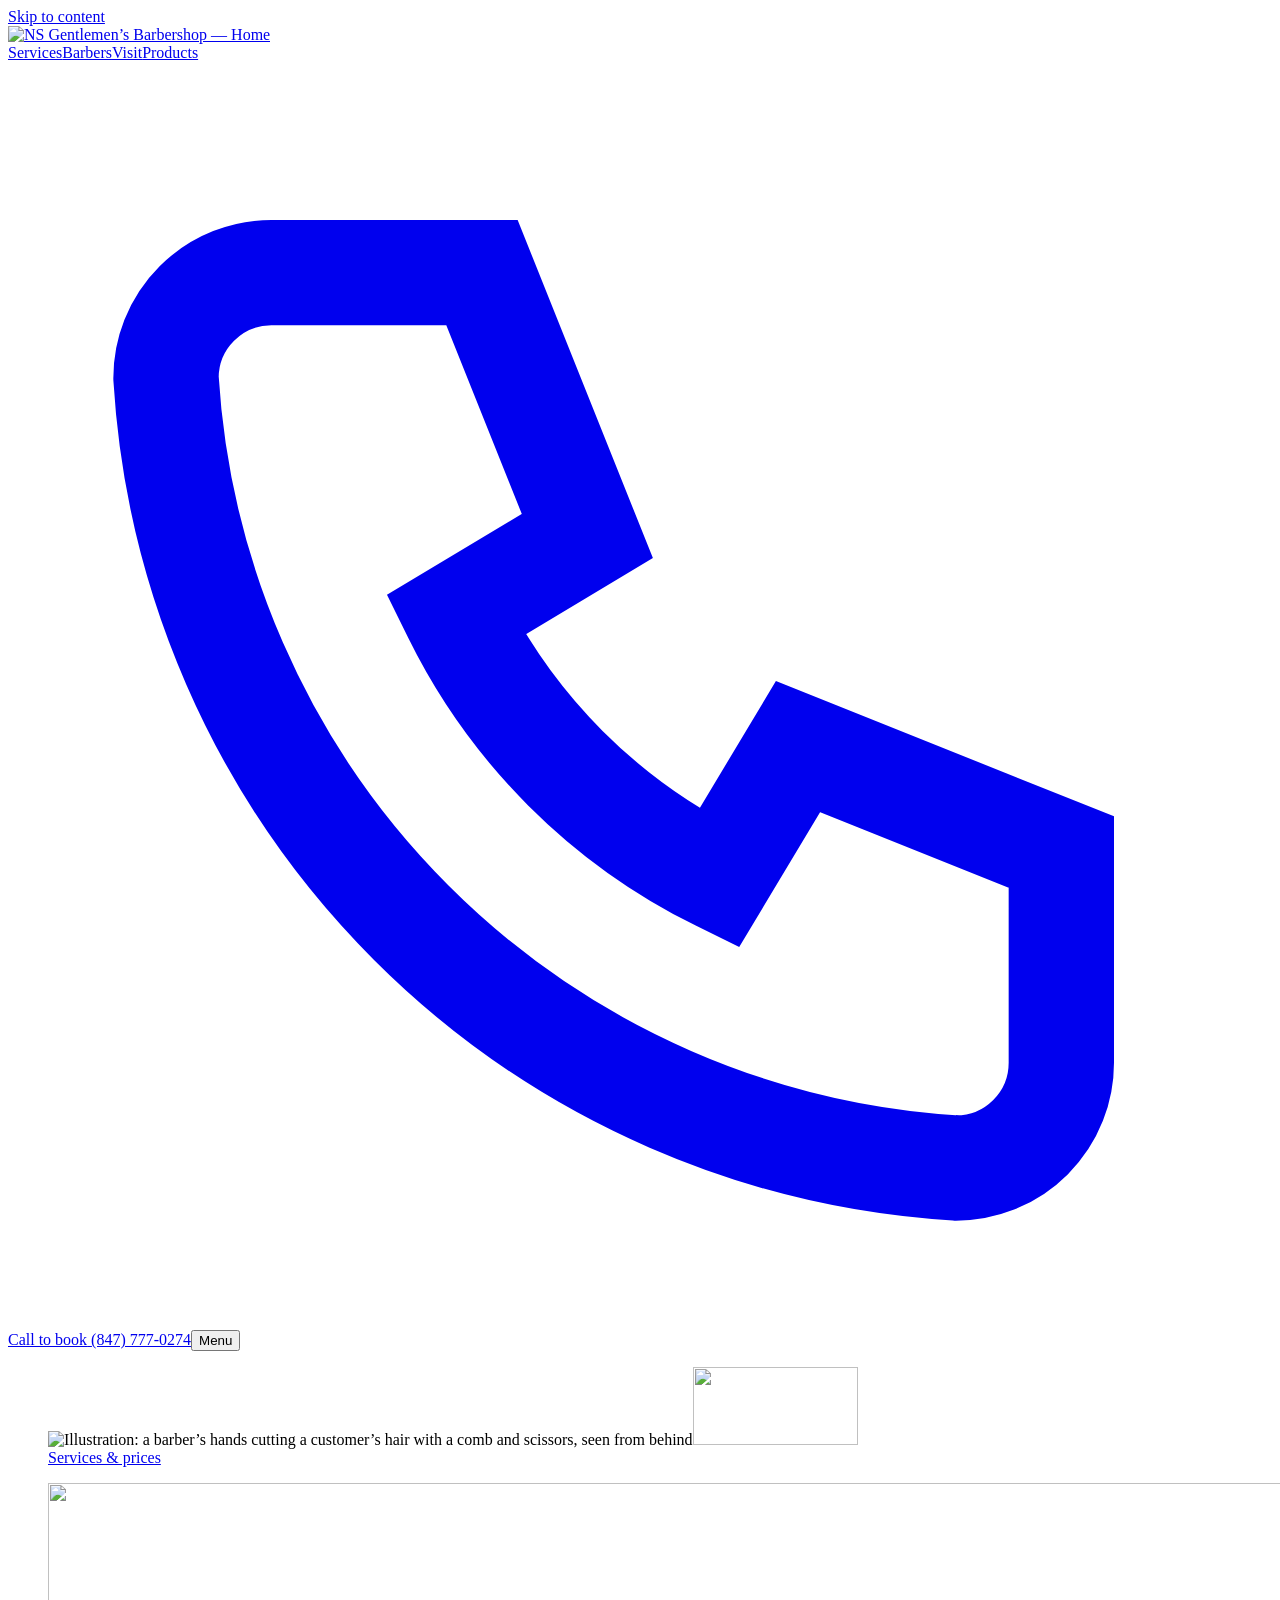
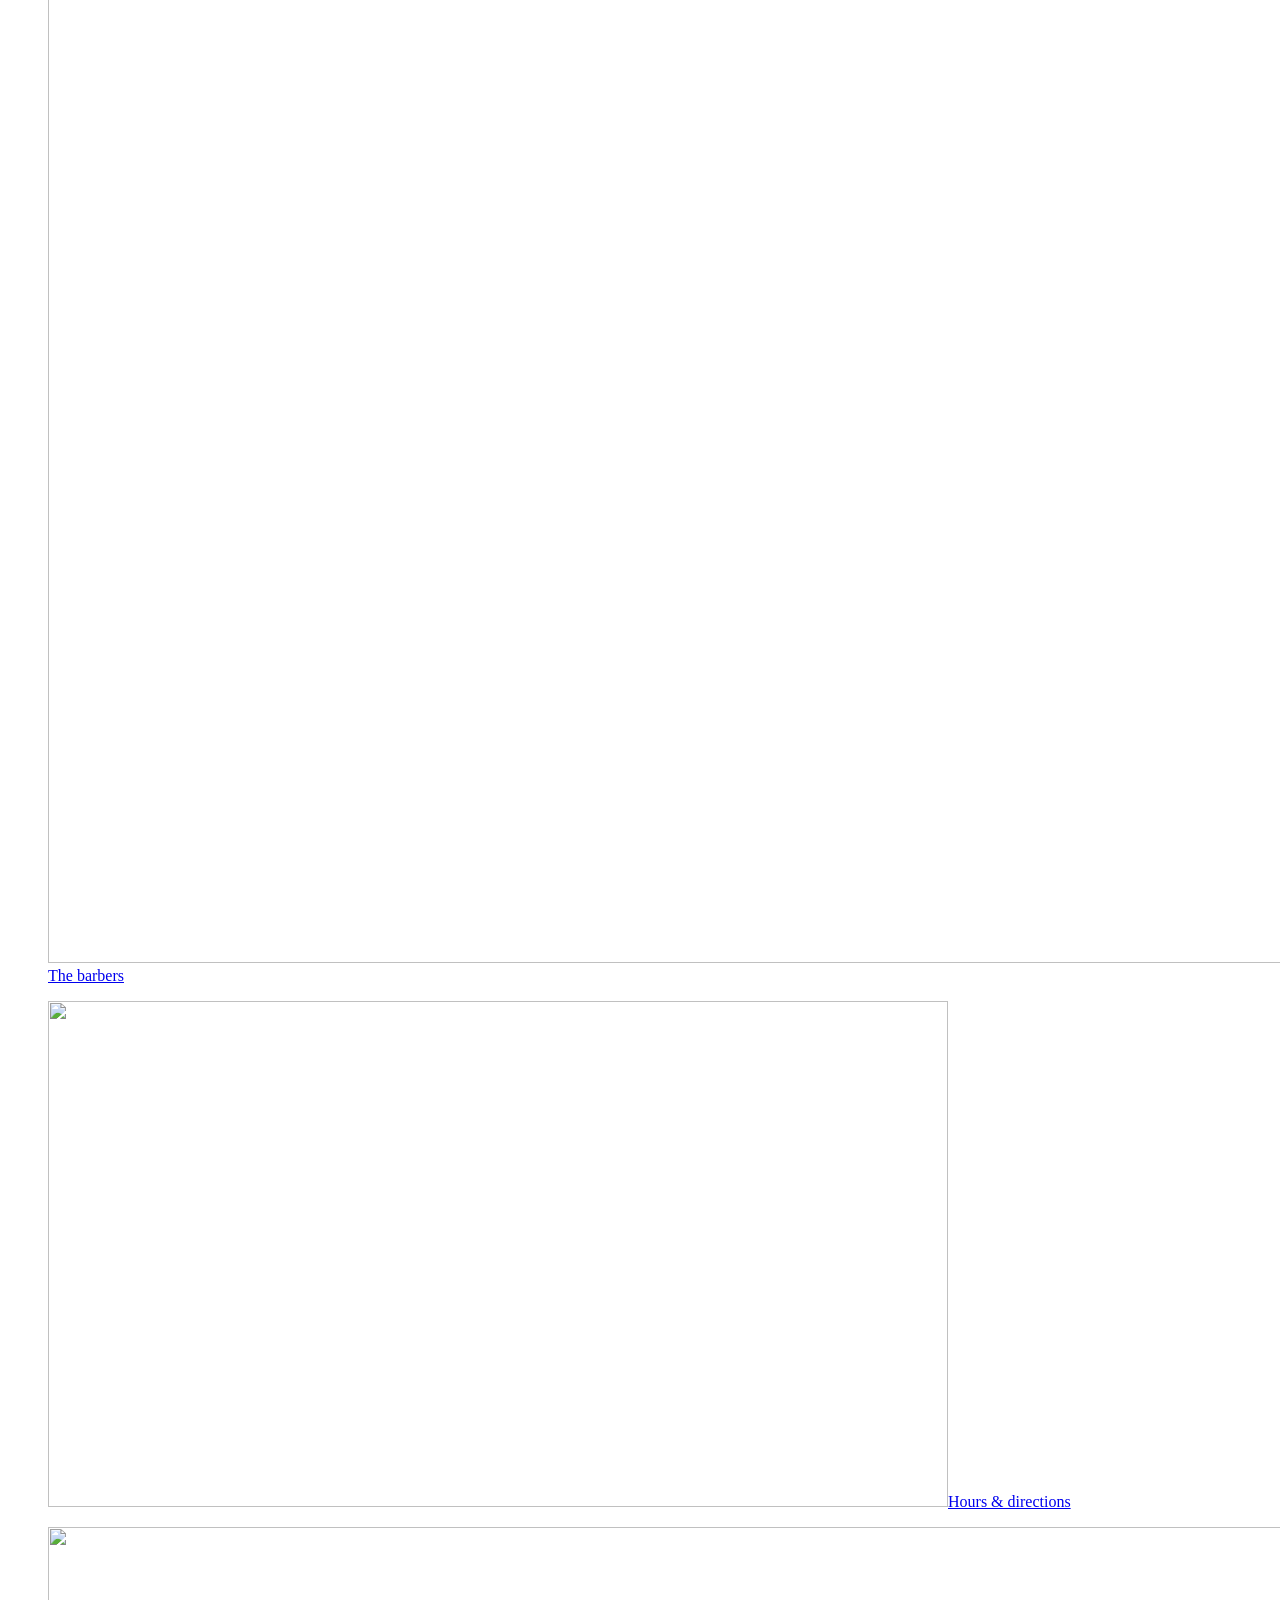
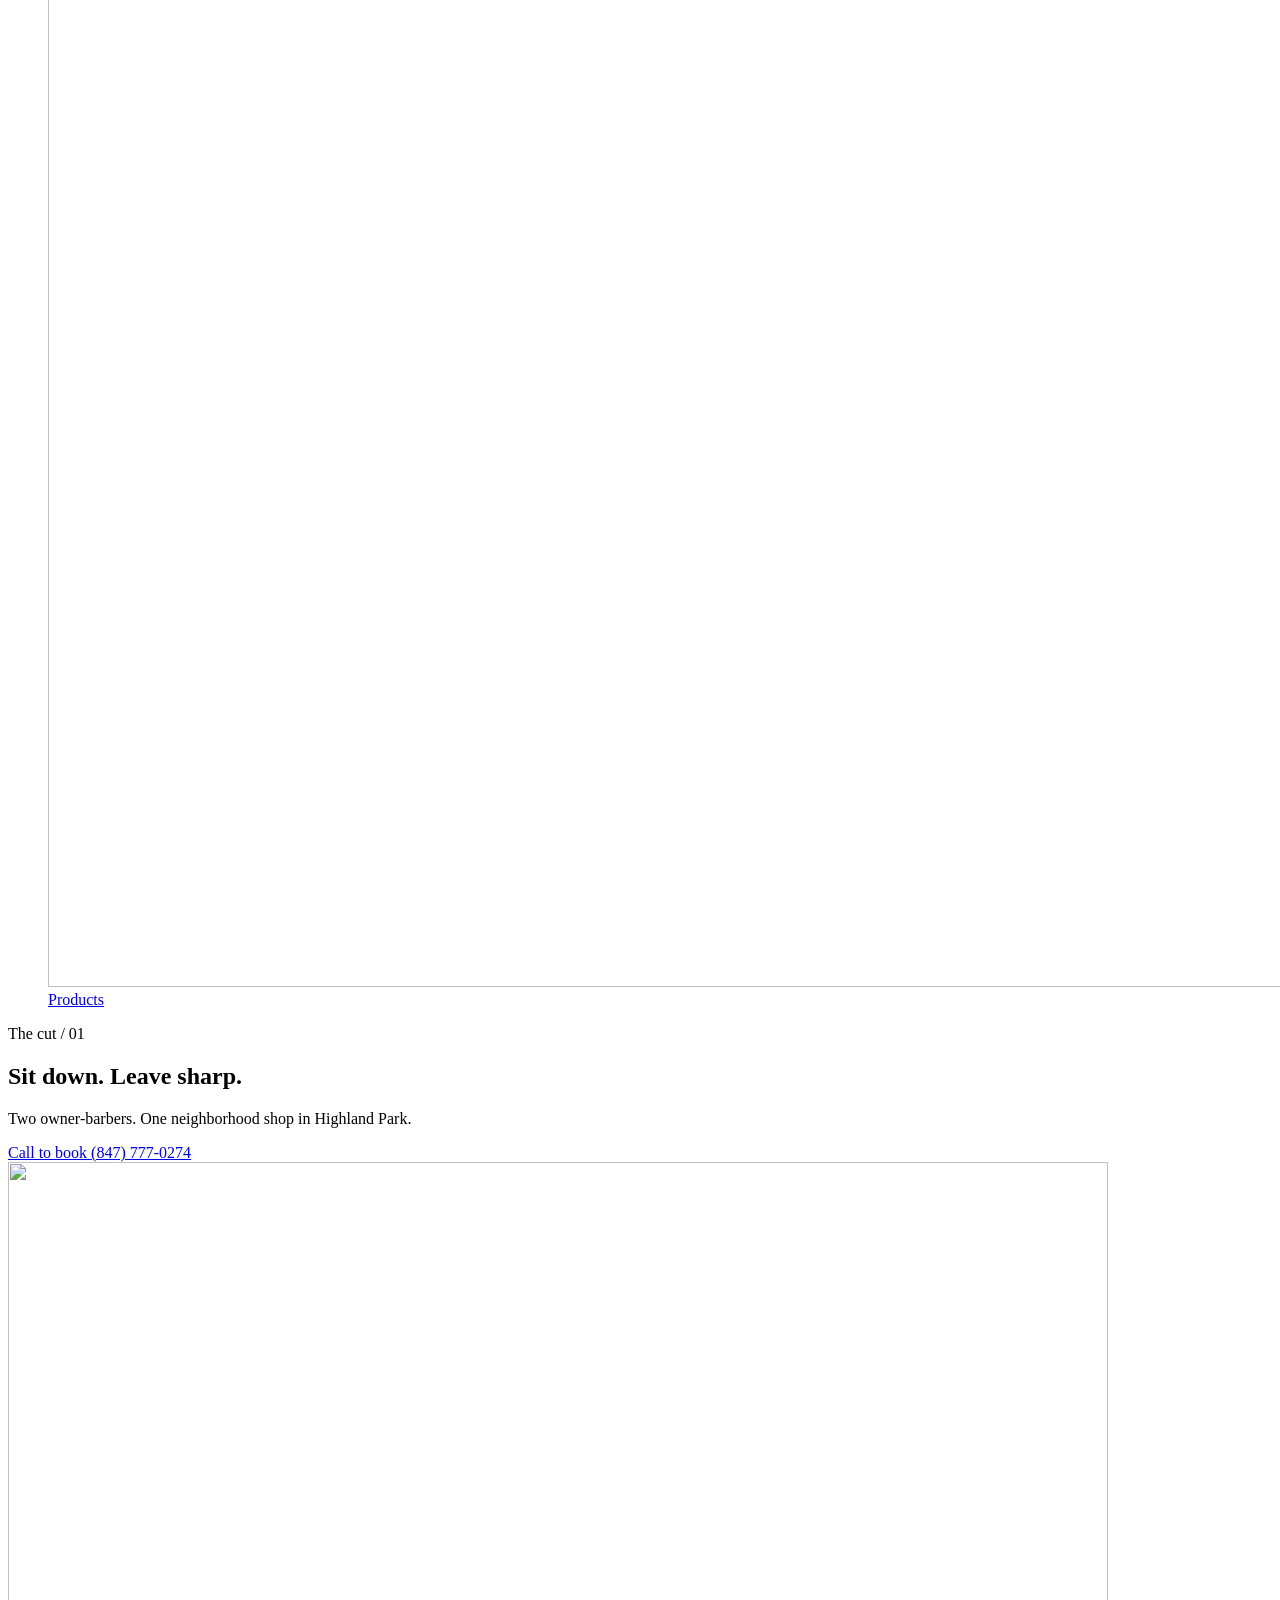
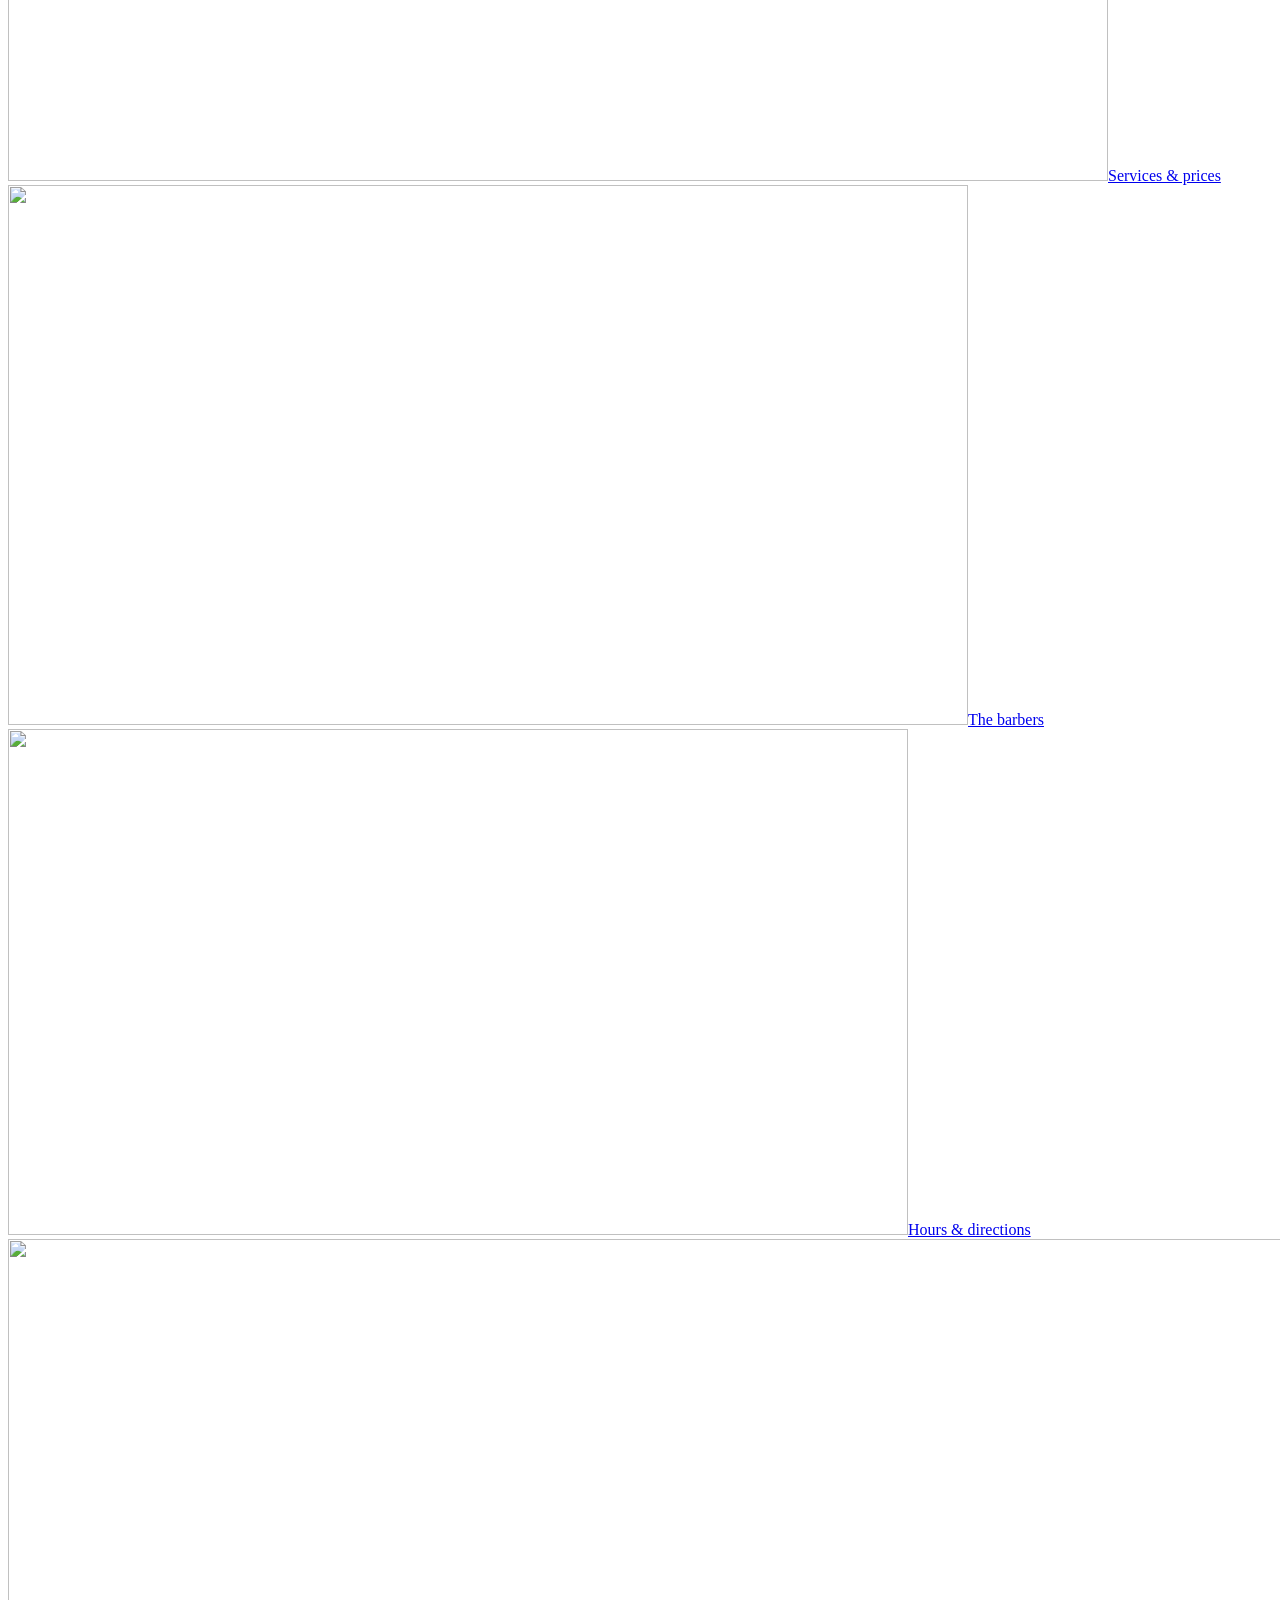
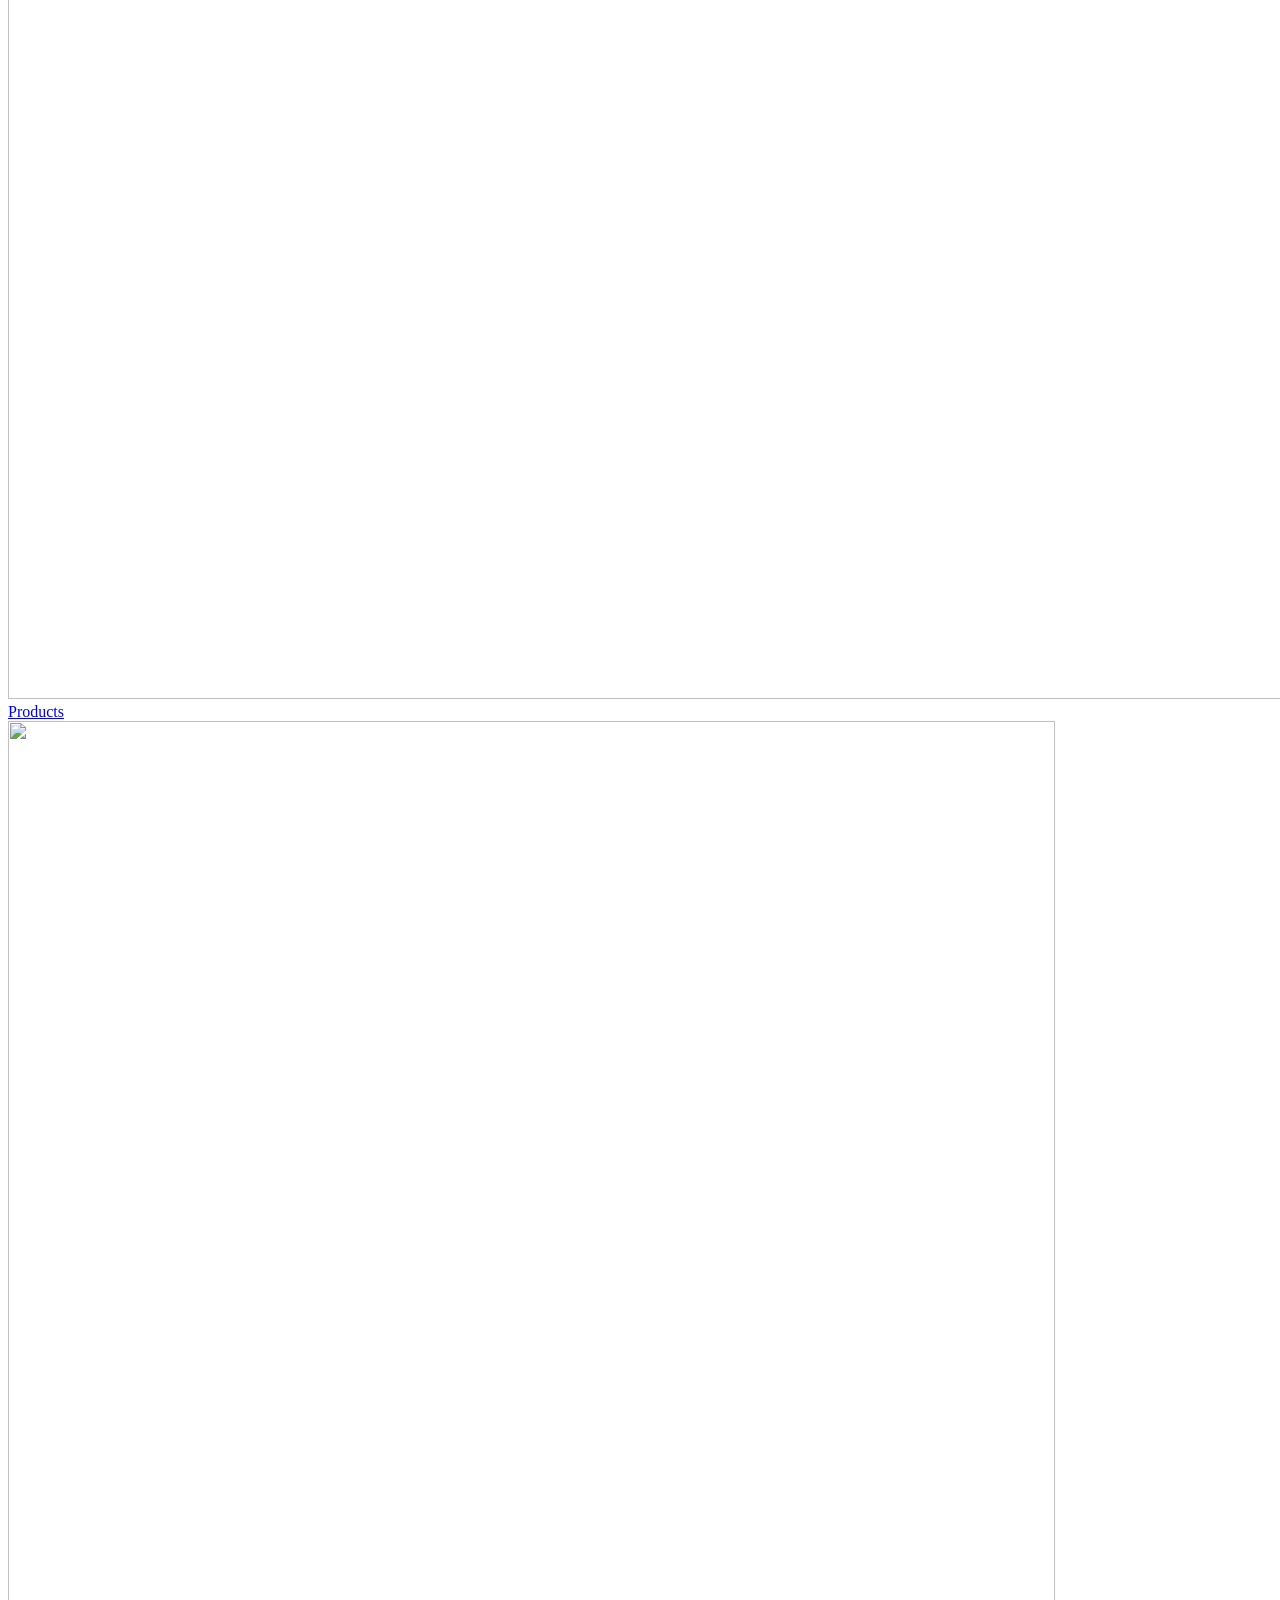
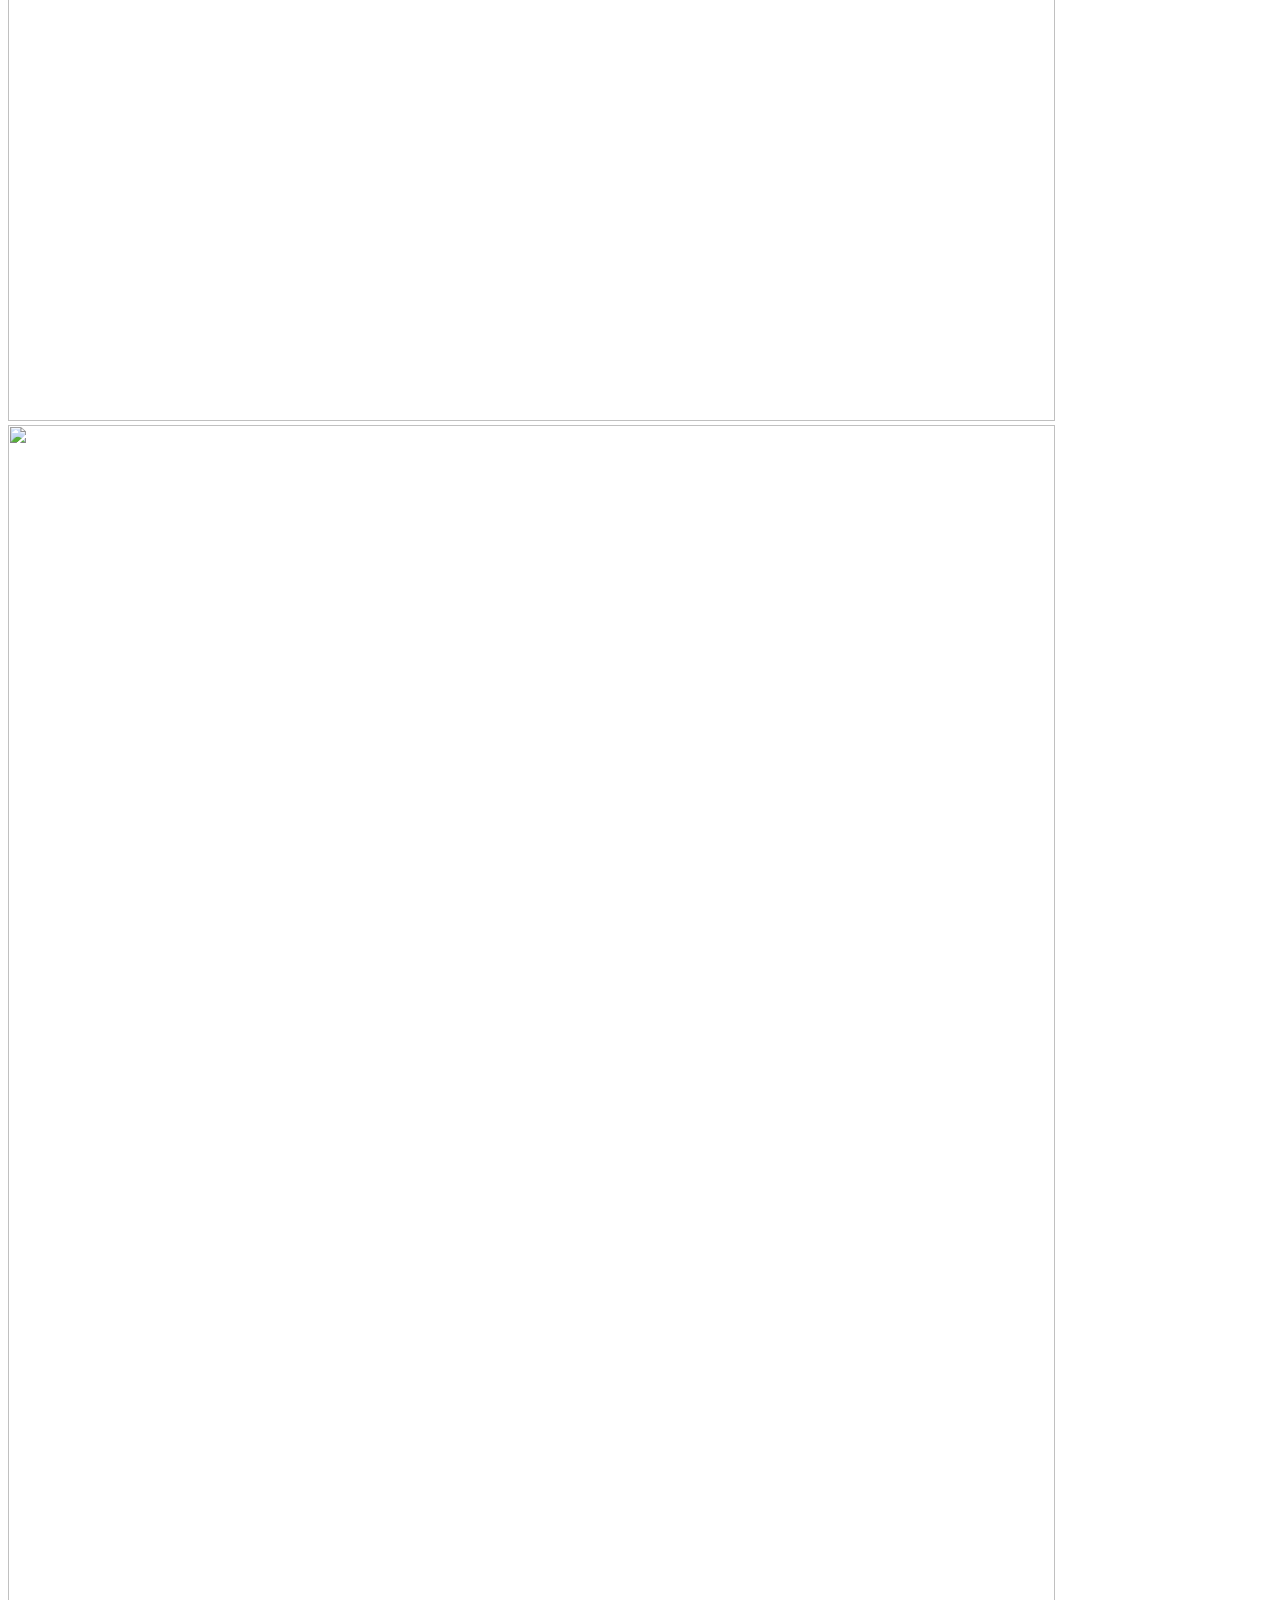
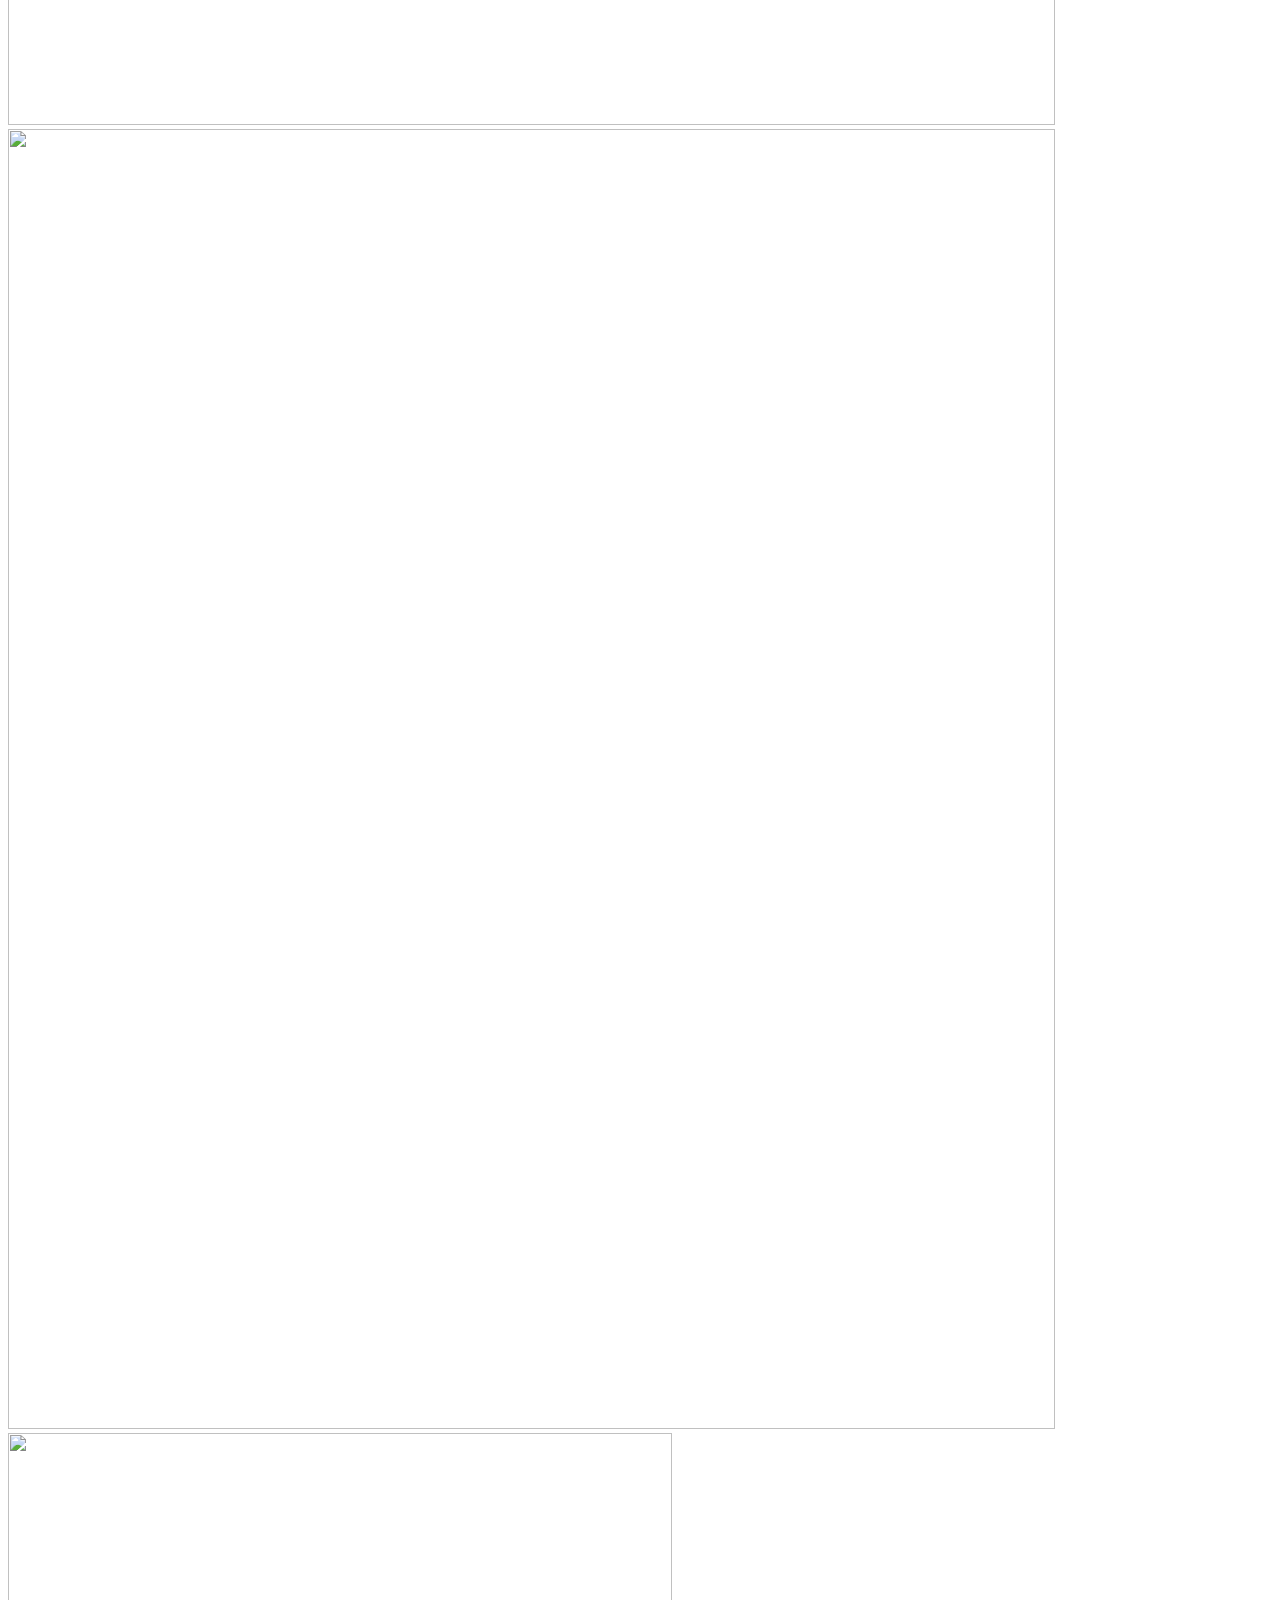
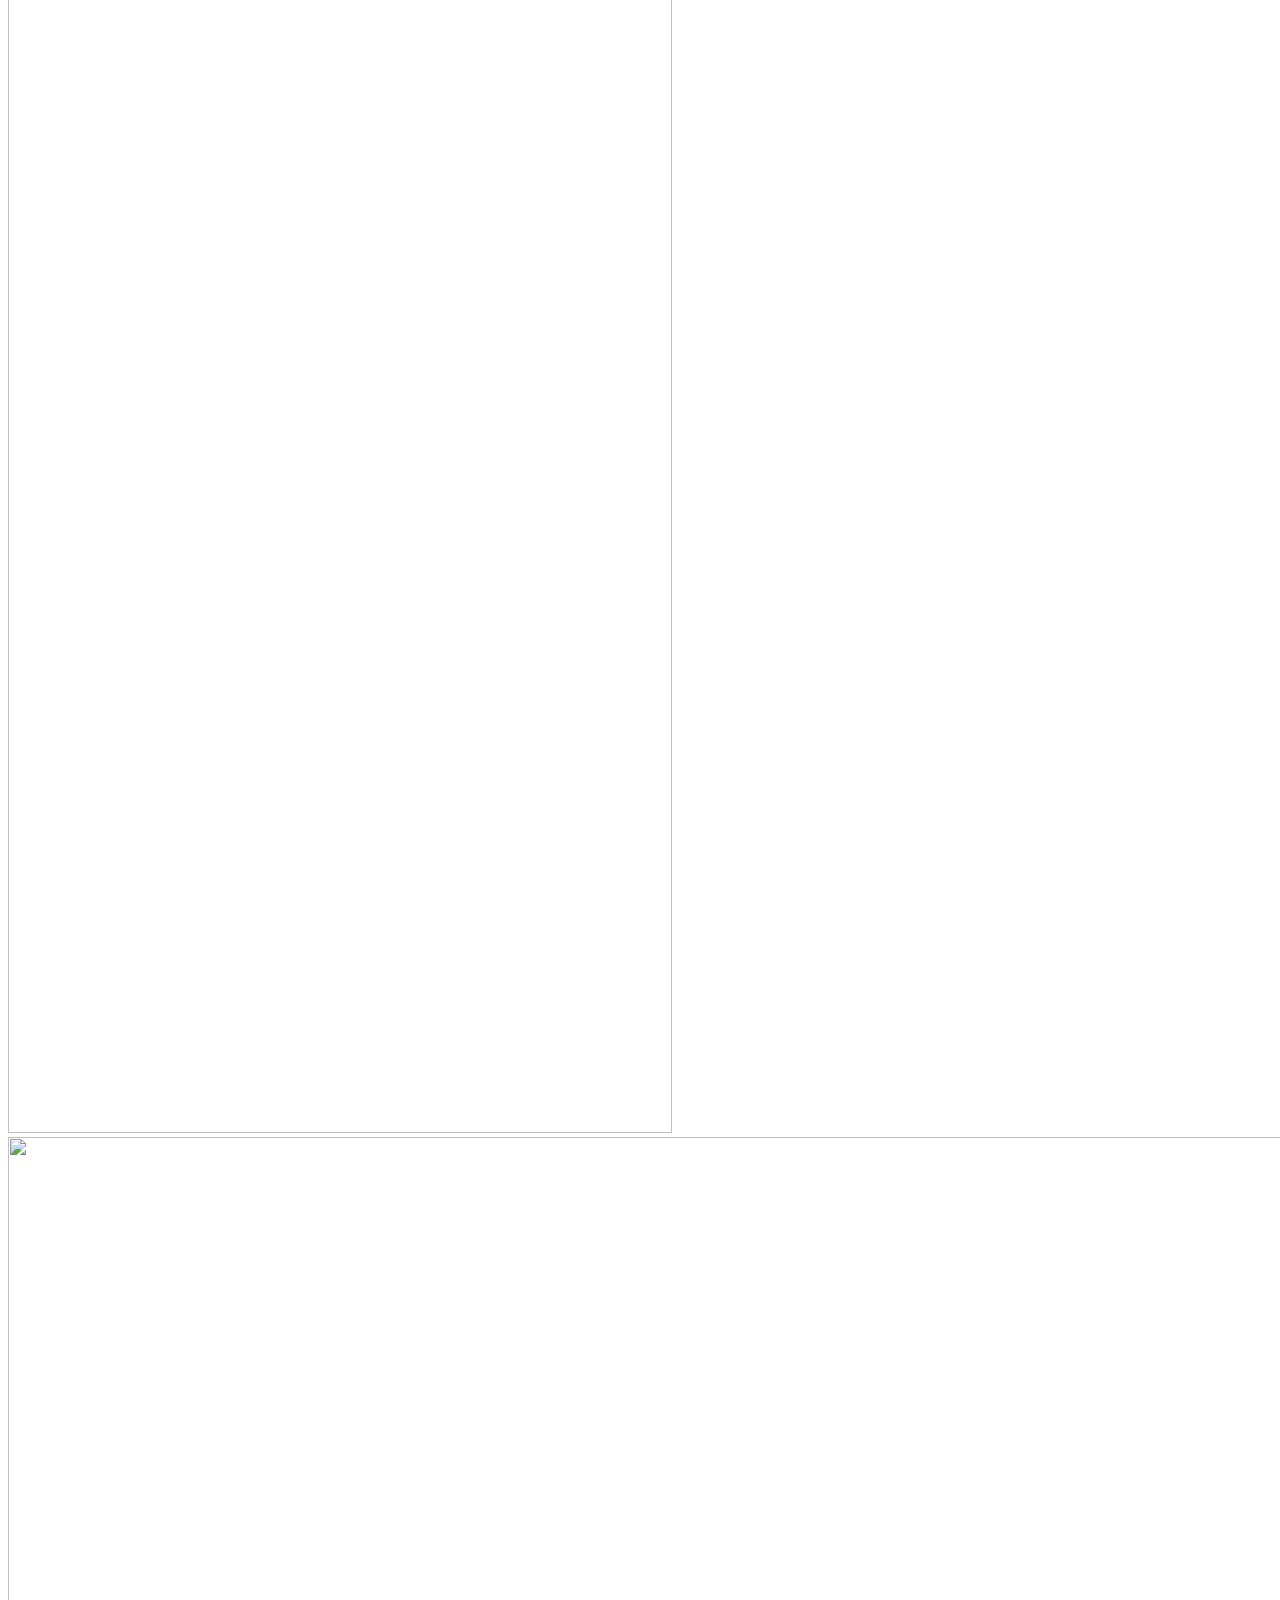
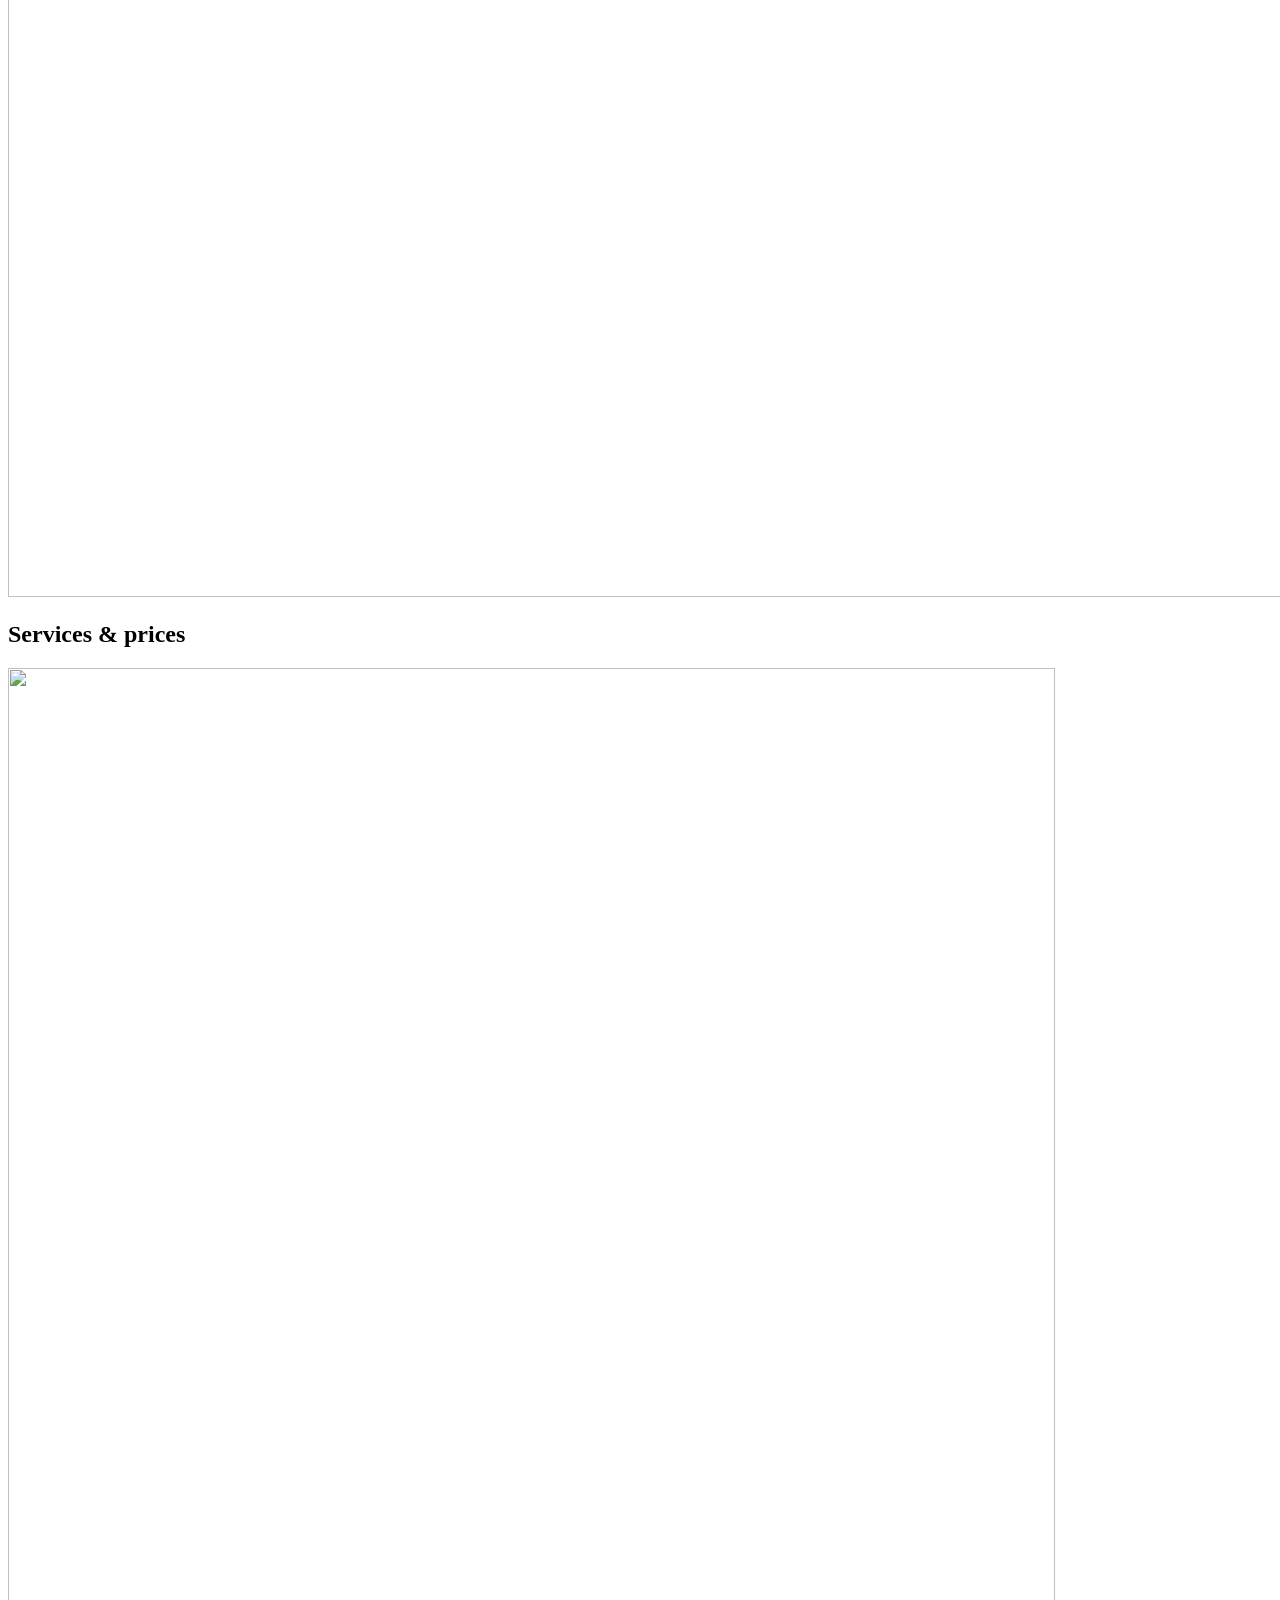
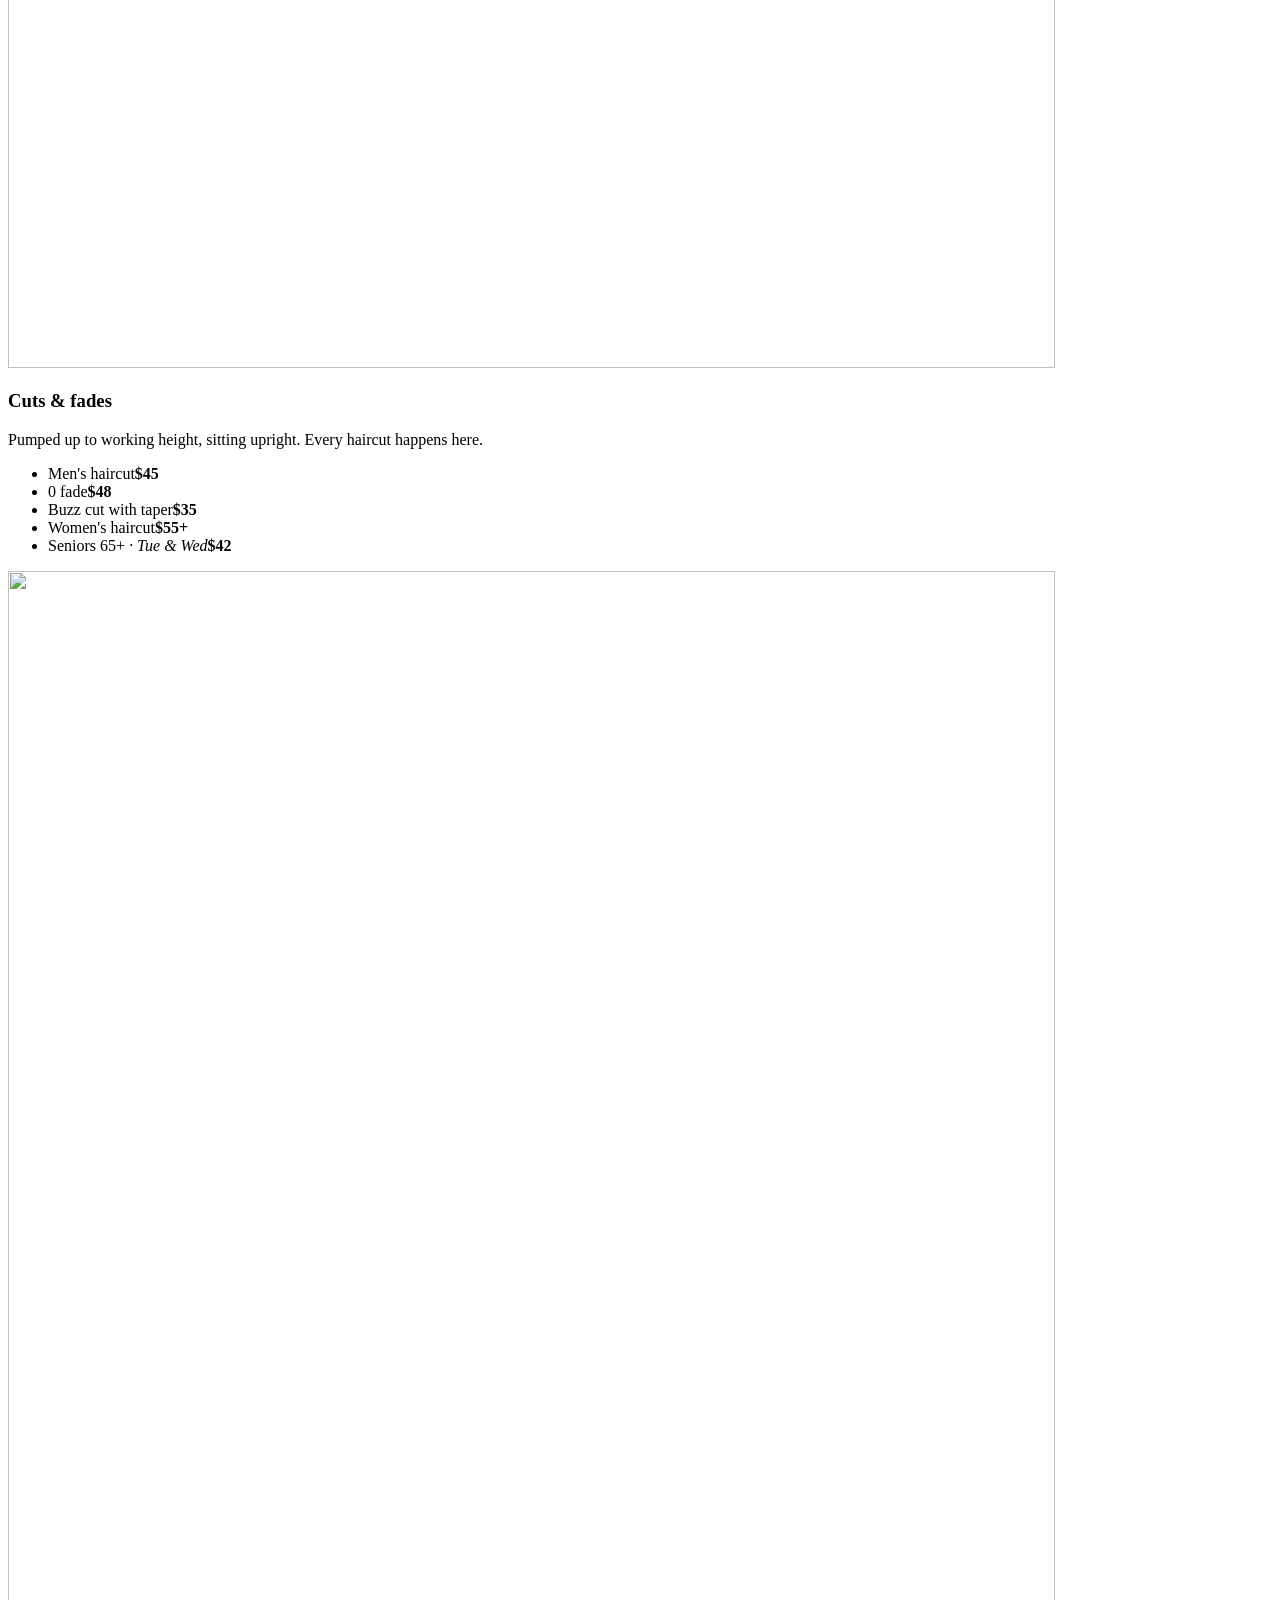
==== commit e84dec91: "Site grain up from 7% to 11%, to try on a phone Co-Authored-By: Claude Opus 5.5 <noreply@anthropic.c" ====
--- a/index.html
+++ b/index.html
@@ -14,5 +14,5 @@
           setTimeout(() => document.documentElement.classList.remove('intro-on'), 5000); // never trap the page
         }
       } catch (e) {}
-    </script><link rel="preload" as="image" href="/NS_BARBERS/img/hero-cut-closed.webp" imagesrcset="/NS_BARBERS/img/hero-cut-closed-1100.webp 1100w, /NS_BARBERS/img/hero-cut-closed.webp 1672w" imagesizes="(max-width: 767px) 210vw, 100vw"><link rel="stylesheet" href="/NS_BARBERS/_astro/Base.BZ_tJY47.css"><style>html.lenis,html.lenis body{height:auto}.lenis:not(.lenis-autoToggle).lenis-stopped{overflow:clip}.lenis [data-lenis-prevent],.lenis [data-lenis-prevent-wheel],.lenis [data-lenis-prevent-touch],.lenis [data-lenis-prevent-vertical],.lenis [data-lenis-prevent-horizontal]{overscroll-behavior:contain}.lenis.lenis-smooth iframe{pointer-events:none}.lenis.lenis-autoToggle{transition-behavior:allow-discrete;transition-property:overflow;transition-duration:1ms}
+    </script><link rel="preload" as="image" href="/NS_BARBERS/img/hero-cut-closed.webp" imagesrcset="/NS_BARBERS/img/hero-cut-closed-1100.webp 1100w, /NS_BARBERS/img/hero-cut-closed.webp 1672w" imagesizes="(max-width: 767px) 210vw, 100vw"><link rel="stylesheet" href="/NS_BARBERS/_astro/Base.BoXx8ExX.css"><style>html.lenis,html.lenis body{height:auto}.lenis:not(.lenis-autoToggle).lenis-stopped{overflow:clip}.lenis [data-lenis-prevent],.lenis [data-lenis-prevent-wheel],.lenis [data-lenis-prevent-touch],.lenis [data-lenis-prevent-vertical],.lenis [data-lenis-prevent-horizontal]{overscroll-behavior:contain}.lenis.lenis-smooth iframe{pointer-events:none}.lenis.lenis-autoToggle{transition-behavior:allow-discrete;transition-property:overflow;transition-duration:1ms}
 </style></head><body><a class="skip" href="#main">Skip to content</a><header class="hdr"><a class="hdr__logo" href="/NS_BARBERS/"><img src="/NS_BARBERS/img/ns-logo-header.webp" width="235" height="182" alt="NS Gentlemen’s Barbershop — Home"></a><nav class="hdr__nav" aria-label="Pages"><a href="/NS_BARBERS/services/">Services</a><a href="/NS_BARBERS/barbers/">Barbers</a><a href="/NS_BARBERS/visit/">Visit</a><a href="/NS_BARBERS/products/">Products</a></nav><a class="btn btn--sm" href="tel:+18477770274" aria-label="Call to book (847) 777-0274"><svg class="btn__i" viewBox="0 0 24 24" fill="none" stroke="currentColor" stroke-width="2" aria-hidden="true"><path d="M5 4h4l2 5-2.5 1.5a11 11 0 0 0 5 5L15 13l5 2v4a2 2 0 0 1-2 2A16 16 0 0 1 3 6a2 2 0 0 1 2-2"></path></svg><span class="btn__l">Call to book</span> <span class="btn__n">(847) 777-0274</span></a><button class="hdr__menu" type="button" aria-expanded="false" aria-controls="menu"><span class="hdr__menu-l">Menu</span><i aria-hidden="true"></i></button></header><!-- phones and tablets: the pages as a full-screen menu --><div class="mnav" id="menu" tabindex="-1" hidden><nav class="mnav__nav" aria-label="Pages, menu"><a class="mnav__link" href="/NS_BARBERS/">Home</a><a class="mnav__link" href="/NS_BARBERS/services/">Services &amp; prices</a><a class="mnav__link" href="/NS_BARBERS/barbers/">The barbers</a><a class="mnav__link" href="/NS_BARBERS/visit/">Hours &amp; directions</a><a class="mnav__link" href="/NS_BARBERS/products/">Products</a></nav><div class="mnav__foot"><p>2090 Skokie Valley Road, Highland Park</p><a class="btn" href="tel:+18477770274"><span class="btn__l">Call to book</span> <span class="btn__n">(847) 777-0274</span></a></div></div><script type="module" src="/NS_BARBERS/_astro/Base.astro_astro_type_script_index_0_lang.PJ4pSIKz.js"></script><main id="main" tabindex="-1"><section class="open" id="top" aria-labelledby="h1"><div class="open__stage"><figure class="fr fr--hero"><div class="cut"><img class="cut__plate" src="/NS_BARBERS/img/hero-cut-closed.webp" srcset="/NS_BARBERS/img/hero-cut-closed-1100.webp 1100w, /NS_BARBERS/img/hero-cut-closed.webp 1672w" sizes="(max-width: 767px) 210vw, 100vw" width="1672" height="941" alt="Illustration: a barber’s hands cutting a customer’s hair with a comb and scissors, seen from behind" fetchpriority="high"><img class="cut__blade" src="/NS_BARBERS/img/hero-cut-blade.webp" width="165" height="78" alt="" aria-hidden="true"></div><i class="open__edge" aria-hidden="true"></i><a class="fr__go" href="/NS_BARBERS/services/"><span>Services &amp; prices</span></a></figure><figure class="fr fr--a"><img src="/NS_BARBERS/img/real-floor-1920.webp" width="1920" height="1080" alt=""><a class="fr__go" href="/NS_BARBERS/barbers/"><span>The barbers</span></a></figure><figure class="fr fr--b"><img src="/NS_BARBERS/img/real-front-900.webp" width="900" height="506" alt=""><a class="fr__go" href="/NS_BARBERS/visit/"><span>Hours &amp; directions</span></a></figure><figure class="fr fr--c"><img src="/NS_BARBERS/img/f-tools.webp" width="1900" height="1060" alt=""><a class="fr__go" href="/NS_BARBERS/products/"><span>Products</span></a></figure><p class="open__marker" aria-hidden="true">The cut / 01</p><div class="open__copy"><h1 class="open__title" id="h1"><span><span class="open__in">Sit down.</span></span> <span><span class="open__in">Leave sharp.</span></span></h1><div class="open__side"><p class="open__line"><span>Two owner-barbers.</span> <span>One neighborhood shop in Highland Park.</span></p><div class="open__acts"><a class="btn" href="tel:+18477770274"><span class="btn__l">Call to book</span> <span class="btn__n">(847) 777-0274</span></a>            </div></div></div></div></section><nav class="doors" aria-label="More about the shop"><a class="door" href="/NS_BARBERS/services/"><img src="/NS_BARBERS/img/hero-cut-closed-1100.webp" width="1100" height="619" alt="" loading="lazy"><span>Services &amp; prices</span></a><a class="door" href="/NS_BARBERS/barbers/"><img src="/NS_BARBERS/img/real-floor-960.webp" width="960" height="540" alt="" loading="lazy"><span>The barbers</span></a><a class="door" href="/NS_BARBERS/visit/"><img src="/NS_BARBERS/img/real-front-900.webp" width="900" height="506" alt="" loading="lazy"><span>Hours &amp; directions</span></a><a class="door" href="/NS_BARBERS/products/"><img src="/NS_BARBERS/img/f-tools.webp" width="1900" height="1060" alt="" loading="lazy"><span>Products</span></a></nav><section class="svc paper" id="services" aria-labelledby="svc-title"><div class="svc__frame" aria-hidden="true"><img class="svc__img is-on" data-frame="cuts" src="/NS_BARBERS/img/f-hands.webp" alt="" loading="eager" width="1047" height="1300"><img class="svc__img" data-frame="beard" src="/NS_BARBERS/img/f-mirror.webp" alt="" loading="lazy" width="1047" height="1300"><img class="svc__img" data-frame="shave" src="/NS_BARBERS/img/f-razor.webp" alt="" loading="lazy" width="1047" height="1300"><img class="svc__img" data-frame="finish" src="/NS_BARBERS/img/f-towel.webp" alt="" loading="lazy" width="664" height="1300"><img class="svc__img" data-frame="also" src="/NS_BARBERS/img/f-tools.webp" alt="" loading="lazy" width="1900" height="1060"></div><div class="svc__list"><h2 class="svc__title" id="svc-title">Services &amp; prices</h2><article class="grp" data-group="cuts" aria-labelledby="g-cuts"><img class="grp__img" src="/NS_BARBERS/img/f-hands.webp" alt="" aria-hidden="true" loading="lazy" width="1047" height="1300"><h3 class="grp__title" id="g-cuts">Cuts &amp; fades</h3><p class="grp__blurb">Pumped up to working height, sitting upright. Every haircut happens here.</p><ul class="prices"><li><span>Men&#39;s haircut</span><b>$45</b></li><li><span>0 fade</span><b>$48</b></li><li><span>Buzz cut with taper</span><b>$35</b></li><li><span>Women&#39;s haircut</span><b>$55+</b></li><li><span>Seniors 65+<i> · Tue &amp; Wed</i></span><b>$42</b></li></ul></article><article class="grp" data-group="beard" aria-labelledby="g-beard"><img class="grp__img" src="/NS_BARBERS/img/f-mirror.webp" alt="" aria-hidden="true" loading="lazy" width="1047" height="1300"><h3 class="grp__title" id="g-beard">Beard &amp; outline</h3><p class="grp__blurb">Back halfway down and head on the rest, for beard work and outlines.</p><ul class="prices"><li><span>Beard trim<i> · clipper</i></span><b>$22</b></li><li><span>Beard trim<i> · razor</i></span><b>$27</b></li><li><span>Outline clean-up<i> · hair &amp; sideburns</i></span><b>$17</b></li></ul></article><article class="grp" data-group="shave" aria-labelledby="g-shave"><img class="grp__img" src="/NS_BARBERS/img/f-razor.webp" alt="" aria-hidden="true" loading="lazy" width="1047" height="1300"><h3 class="grp__title" id="g-shave">Shave &amp; hot towel</h3><p class="grp__blurb">All the way back with the leg rest up, for a shave and a hot towel.</p><ul class="prices"><li><span>Shave</span><b>$50</b></li><li><span>Hot towel</span><b>$5</b></li></ul></article><article class="grp" data-group="finish" aria-labelledby="g-finish"><img class="grp__img" src="/NS_BARBERS/img/f-towel.webp" alt="" aria-hidden="true" loading="lazy" width="664" height="1300"><h3 class="grp__title" id="g-finish">Wash &amp; finish</h3><p class="grp__blurb">Lowered and upright again for the wash and the finish.</p><ul class="prices"><li><span>Wash only</span><b>$10</b></li><li><span>Extra wash<i> · with a cut</i></span><b>$2</b></li></ul></article><article class="grp" data-group="also" aria-labelledby="g-also"><img class="grp__img" src="/NS_BARBERS/img/f-tools.webp" alt="" aria-hidden="true" loading="lazy" width="1900" height="1060"><h3 class="grp__title" id="g-also">Also at the shop</h3><p class="grp__blurb">Hands and feet, by appointment.</p><ul class="prices"><li><span>Manicure</span><b>$22</b></li><li><span>French manicure</span><b>$25</b></li><li><span>Pedicure</span><b>$45</b></li><li><span>French pedicure</span><b>$50</b></li><li><span>Nail repair</span><b>$5</b></li></ul></article><p class="fine">As listed by the shop, October 2026. Call <a href="tel:+18477770274">(847) 777-0274</a> to confirm.</p></div></section><section class="gal" aria-label="At work"><div class="gal__glow" aria-hidden="true"><div class="gal__aura"><i></i><i></i><i></i></div></div><div class="gal__words" aria-hidden="true"><p><span><span class="gal__w">Cuts</span> <span class="gal__dot">·</span> <span class="gal__w">Fades</span><br><span class="gal__w">Beards</span> <span class="gal__dot">·</span> <span class="gal__w">Shaves</span></span></p></div><div class="gal__seq"><figure class="gal__f" data-depth="-0.6"><img src="/NS_BARBERS/img/f-chair.webp" width="971" height="1300" alt="Illustration: an antique hydraulic chair under one bare bulb" loading="lazy"></figure><figure class="gal__f" data-depth="1"><img src="/NS_BARBERS/img/f-razor.webp" width="1047" height="1300" alt="Illustration: a straight-razor shave" loading="lazy"></figure><figure class="gal__f" data-depth="-0.2"><img src="/NS_BARBERS/img/f-shop.webp" width="1900" height="1060" alt="Illustration: two barbers at work in a room of bare bulbs" loading="lazy"></figure><figure class="gal__f" data-depth="-1"><img src="/NS_BARBERS/img/f-mirror.webp" width="1047" height="1300" alt="Illustration: a beard trim seen in the mirror" loading="lazy"></figure><figure class="gal__f" data-depth="0.7"><img src="/NS_BARBERS/img/f-tools.webp" width="1900" height="1060" alt="Illustration: barber tools on a worn counter" loading="lazy"></figure><figure class="gal__f" data-depth="0.2"><img src="/NS_BARBERS/img/f-fade.webp" width="1200" height="1200" alt="Illustration: a clipper fade at the nape" loading="lazy"></figure></div></section><section class="duo" id="barbers" aria-labelledby="duo-title"><div class="duo__stage"><div class="duo__bg" aria-hidden="true"><i class="duo__light"></i></div><h2 class="duo__type" id="duo-title"><span class="duo__mast">Two barbers.</span> <span class="duo__sub">Both owners.</span></h2><div class="duo__people"><figure class="duo__man duo__man--s"><div class="duo__p"><img src="/NS_BARBERS/img/sergey-full.webp" width="1022" height="1539" alt="Sergey in a plaid shirt and work apron, holding shears and a comb" loading="lazy"></div></figure><figure class="duo__man duo__man--n"><div class="duo__p"><img src="/NS_BARBERS/img/nick-full.webp" width="1024" height="1536" alt="Nick Pagano in a striped shirt and work apron, holding a straight razor and a shaving brush" loading="lazy"></div></figure></div><div class="duo__spec duo__spec--s"><h3>Sergey</h3><dl><div><dt>Barber</dt><dd>Second generation</dd></div><div><dt>From</dt><dd>Ukraine</dd></div><div><dt>Chair</dt><dd>The blue one</dd></div></dl></div><div class="duo__spec duo__spec--n"><h3>Nick</h3><dl><div><dt>Barber</dt><dd>Third generation</dd></div><div><dt>Trained</dt><dd>Empire Beauty Academy, 2009</dd></div><div><dt>Chair</dt><dd>The green Kochs</dd></div></dl></div></div></section><section class="real" id="shop" aria-labelledby="real-title"><figure class="real__fig"><picture><source media="(max-width: 767px)" srcset="/NS_BARBERS/img/real-floor-960.webp"><img src="/NS_BARBERS/img/real-floor-1920.webp" width="1920" height="1080" alt="The NS Barbers floor: antique chairs in red and white, violet, red and black and blue under brick walls" loading="lazy"></picture></figure><div class="real__cap"><h2 class="real__title" id="real-title">The shop</h2><p>This one is a photograph: the floor at 2090 Skokie Valley Road.</p></div></section><section class="visit" id="visit" aria-labelledby="vis-title"><!-- the storefront at dusk: a framed picture the camera pushes into, then lets go of --><div class="arrive"><div class="arrive__stage"><div class="arrive__front"><picture><source media="(max-width: 767px)" srcset="/NS_BARBERS/img/side-dusk.webp"><img src="/NS_BARBERS/img/front-dusk.webp" width="1448" height="1086" alt="The NS Barbers storefront at dusk on Skokie Valley Road: the lit sign, the awning, the shop window and number 2090 on the door" loading="lazy"></picture><div class="arrive__shade" aria-hidden="true"></div><div class="arrive__cap"><h2 class="arrive__street" id="vis-title">2090 Skokie Valley Road</h2><p class="arrive__live" data-today data-today-line data-hours="[{&quot;i&quot;:1,&quot;d&quot;:&quot;Monday&quot;,&quot;o&quot;:null,&quot;c&quot;:null},{&quot;i&quot;:2,&quot;d&quot;:&quot;Tuesday&quot;,&quot;o&quot;:9,&quot;c&quot;:18},{&quot;i&quot;:3,&quot;d&quot;:&quot;Wednesday&quot;,&quot;o&quot;:9,&quot;c&quot;:19},{&quot;i&quot;:4,&quot;d&quot;:&quot;Thursday&quot;,&quot;o&quot;:9,&quot;c&quot;:18},{&quot;i&quot;:5,&quot;d&quot;:&quot;Friday&quot;,&quot;o&quot;:9,&quot;c&quot;:18},{&quot;i&quot;:6,&quot;d&quot;:&quot;Saturday&quot;,&quot;o&quot;:8,&quot;c&quot;:17},{&quot;i&quot;:0,&quot;d&quot;:&quot;Sunday&quot;,&quot;o&quot;:null,&quot;c&quot;:null}]">Open Tuesday to Saturday</p></div></div></div></div><div class="vis paper vis--home"><div class="vis__cols"><div><h3 class="vis__h">Address</h3><address>2090 Skokie Valley Road<br>Highland Park, IL 60035</address><a class="arrow" href="https://www.google.com/maps/search/?api=1&amp;query=NS+Barbers+2090+Skokie+Valley+Road+Highland+Park+IL+60035" target="_blank" rel="noopener">Get directions</a></div><div><h3 class="vis__h">Hours</h3><p class="vis__today" data-today-line>Tue–Fri 9 AM–6 PM · Wed to 7 PM · Sat 8 AM–5 PM</p><table class="hours"><caption class="sr">Opening hours</caption><tbody><tr data-day="1"><th scope="row">Monday</th><td>Closed</td></tr><tr data-day="2"><th scope="row">Tuesday</th><td>9 AM – 6 PM</td></tr><tr data-day="3"><th scope="row">Wednesday</th><td>9 AM – 7 PM</td></tr><tr data-day="4"><th scope="row">Thursday</th><td>9 AM – 6 PM</td></tr><tr data-day="5"><th scope="row">Friday</th><td>9 AM – 6 PM</td></tr><tr data-day="6"><th scope="row">Saturday</th><td>8 AM – 5 PM</td></tr><tr data-day="0"><th scope="row">Sunday</th><td>Closed</td></tr></tbody></table><p class="fine">As listed by the shop, October 2026.</p></div><div><h3 class="vis__h">Book</h3><a class="vis__phone" href="tel:+18477770274">(847) 777-0274</a><p class="vis__shelf">Products on the shelf: Layrite, Keune, Tea Tree, Redken and American Crew.</p></div></div></div></section><script type="module" src="/NS_BARBERS/_astro/index.astro_astro_type_script_index_0_lang.B3OgWNy0.js"></script></main><footer class="foot"><div class="foot__info"><p class="foot__lock">NS Barbers</p><nav class="foot__nav" aria-label="Pages, footer"><a href="/NS_BARBERS/services/">Services &amp; prices</a><a href="/NS_BARBERS/barbers/">The barbers</a><a href="/NS_BARBERS/visit/">Hours &amp; directions</a><a href="/NS_BARBERS/products/">Products</a></nav><p>2090 Skokie Valley Road, Highland Park, IL 60035 · <a href="tel:+18477770274">(847) 777-0274</a> · <a href="https://www.instagram.com/nsbarbersshop" target="_blank" rel="noopener">Instagram</a> · <a href="https://www.facebook.com/NSBarbers/" target="_blank" rel="noopener">Facebook</a></p><a class="arrow" href="https://www.google.com/maps/search/?api=1&amp;query=NS+Barbers+2090+Skokie+Valley+Road+Highland+Park+IL+60035" target="_blank" rel="noopener">Get directions</a></div><div class="foot__map"><iframe title="Satellite map of 2090 Skokie Valley Road, Highland Park" src="https://maps.google.com/maps?q=2090+Skokie+Valley+Road,+Highland+Park,+IL+60035&amp;t=k&amp;z=19&amp;output=embed" loading="lazy" referrerpolicy="no-referrer-when-downgrade"></iframe></div></footer></body></html>
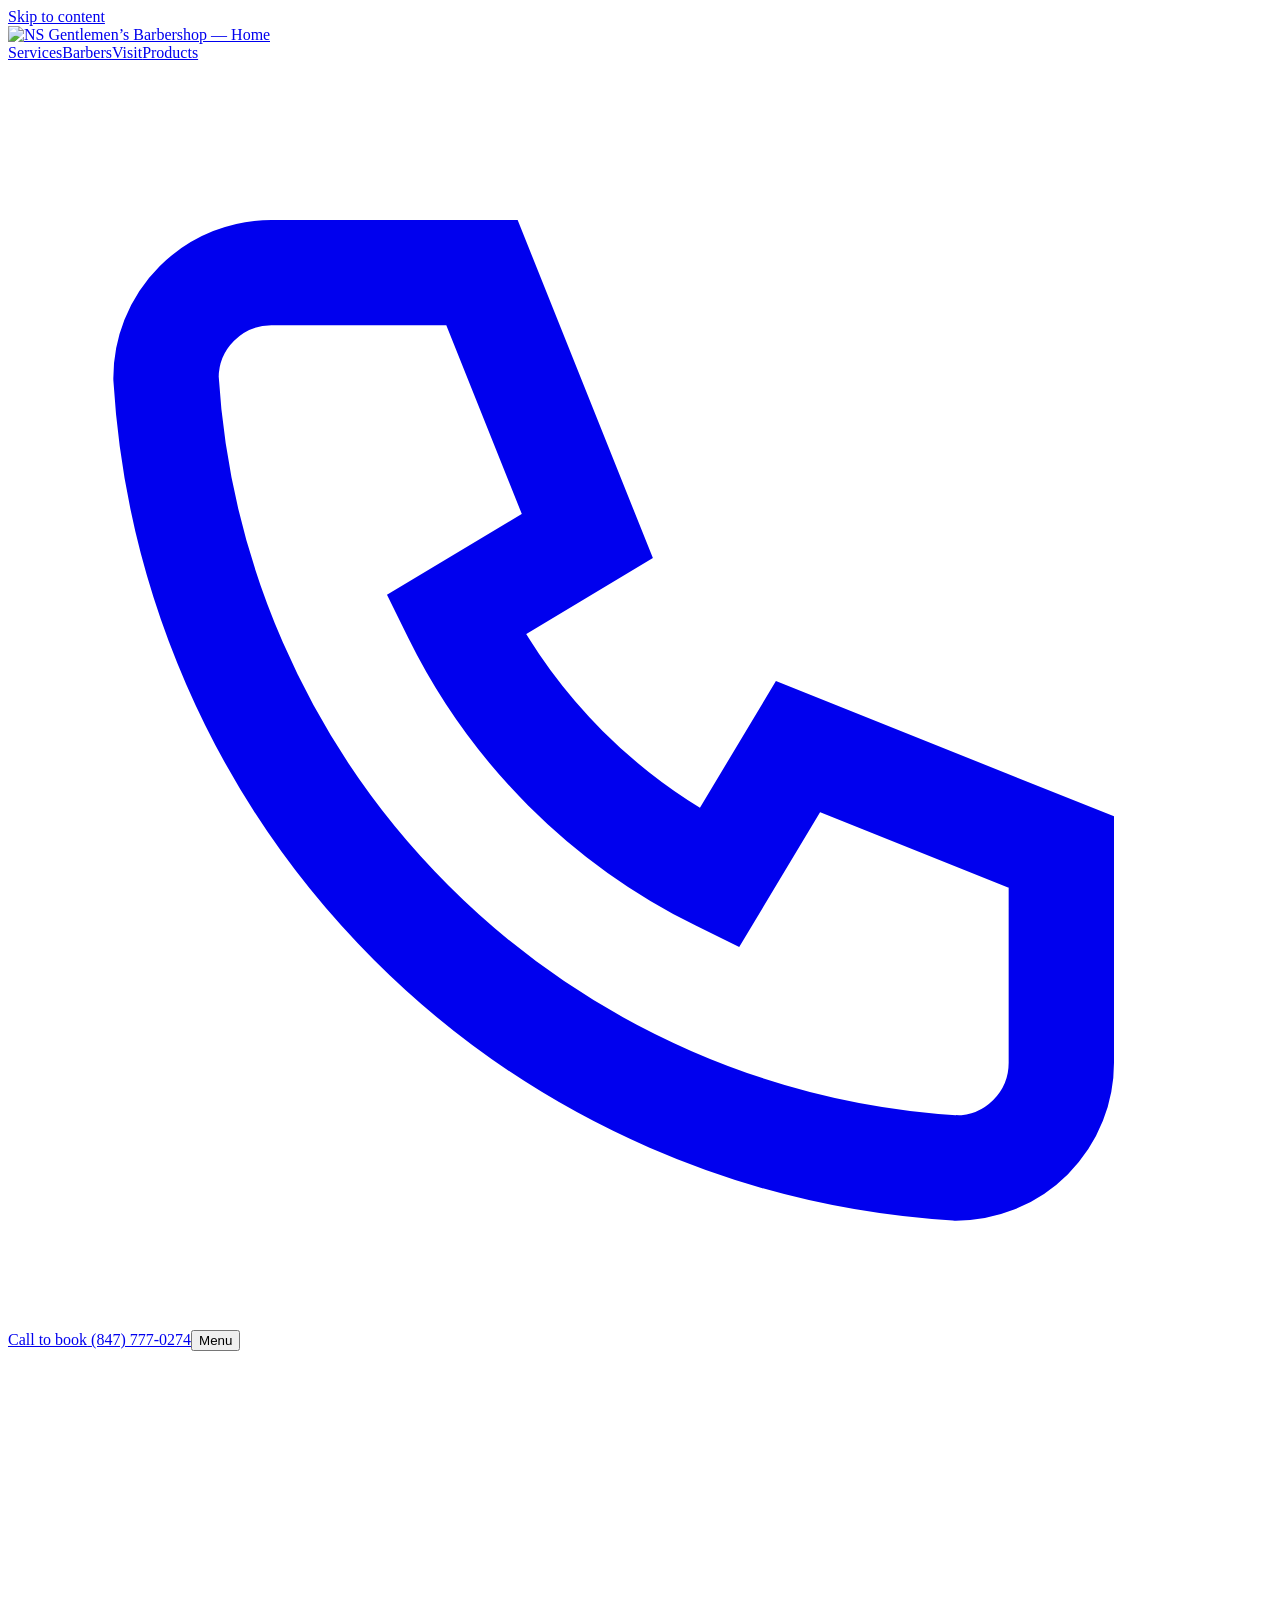
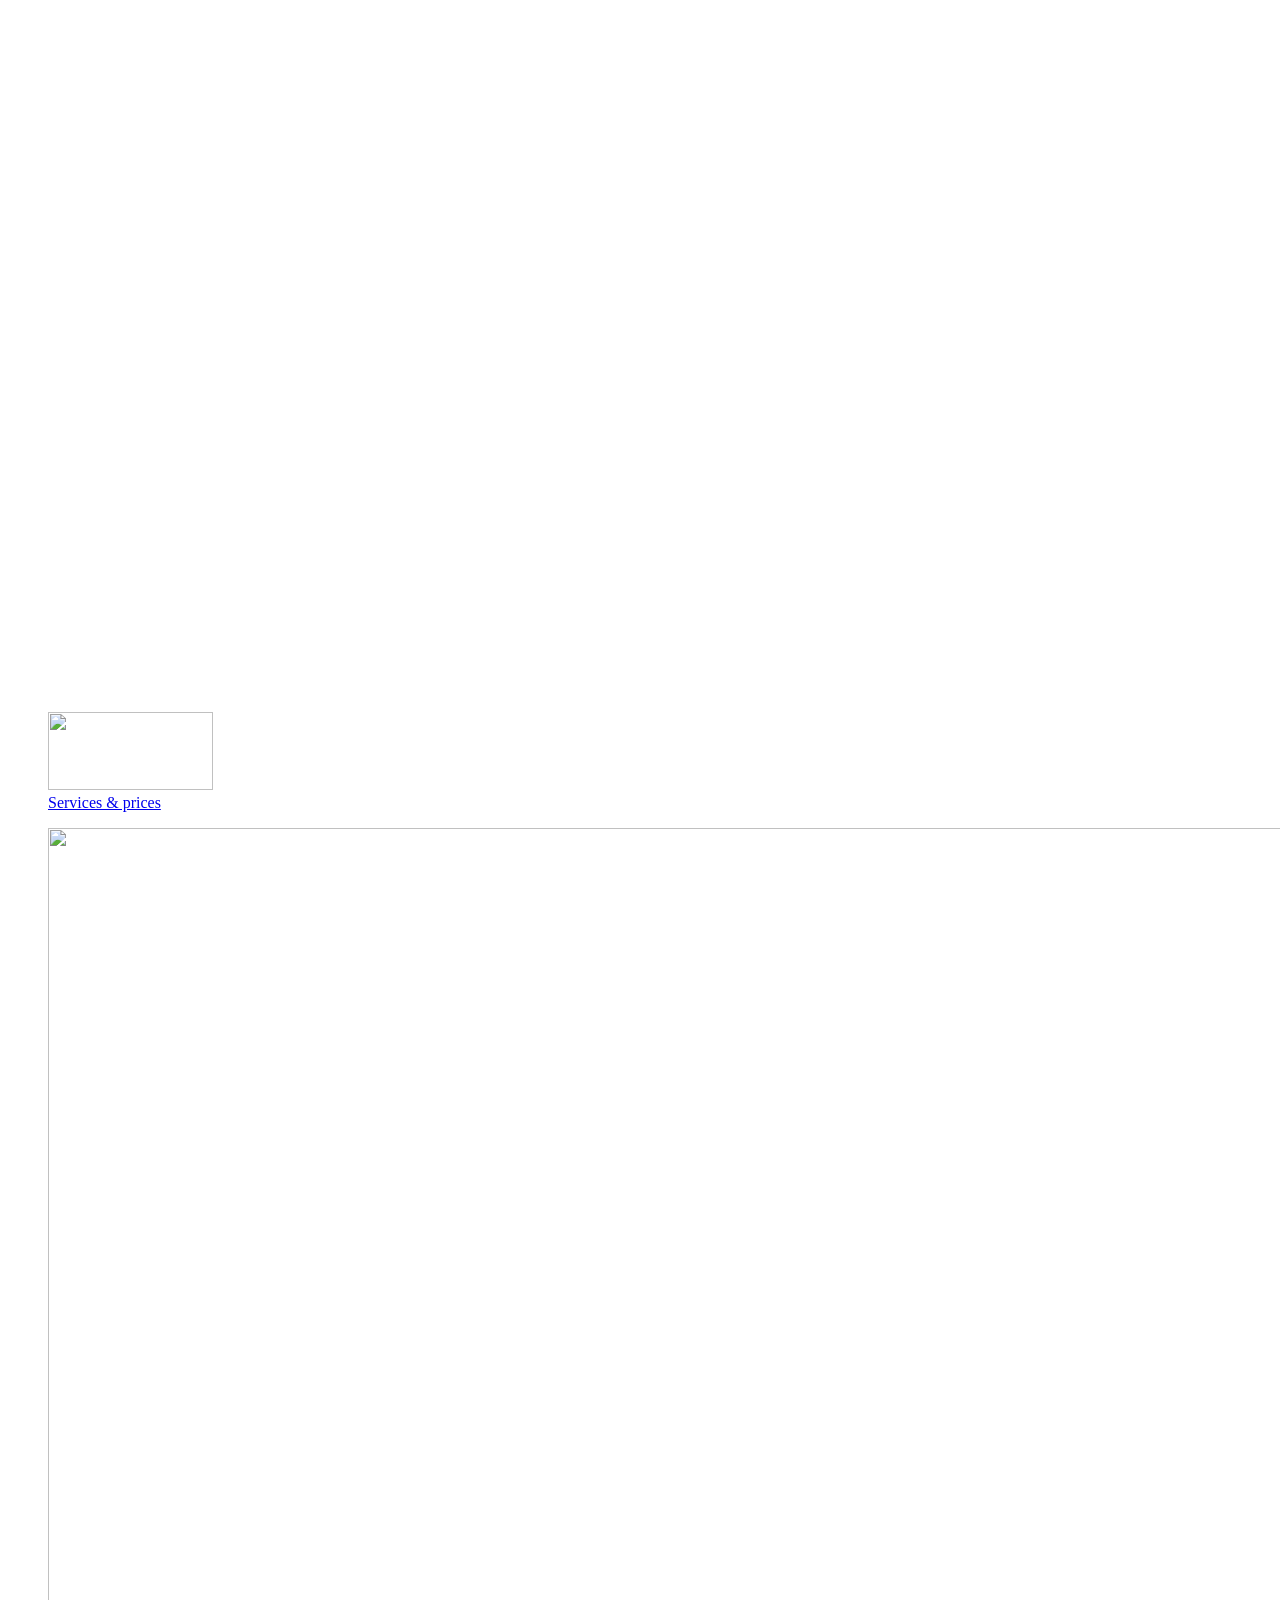
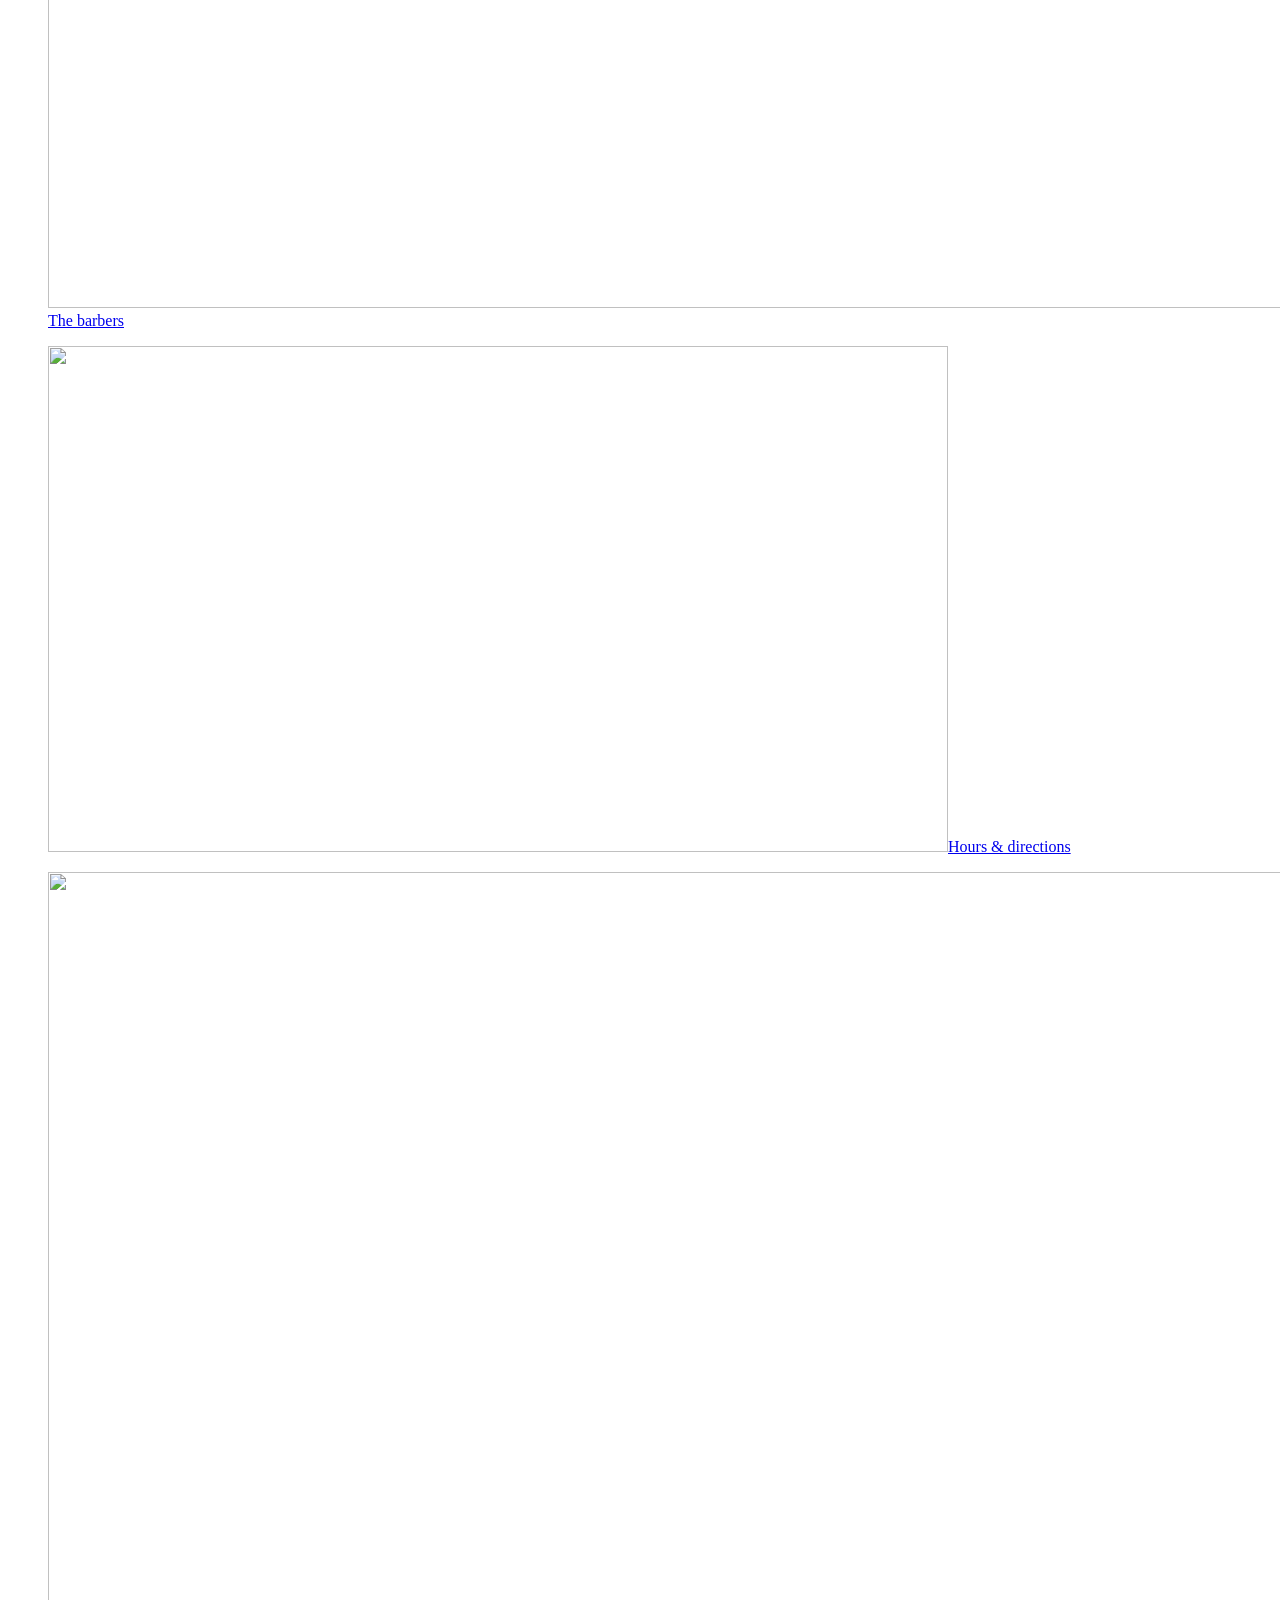
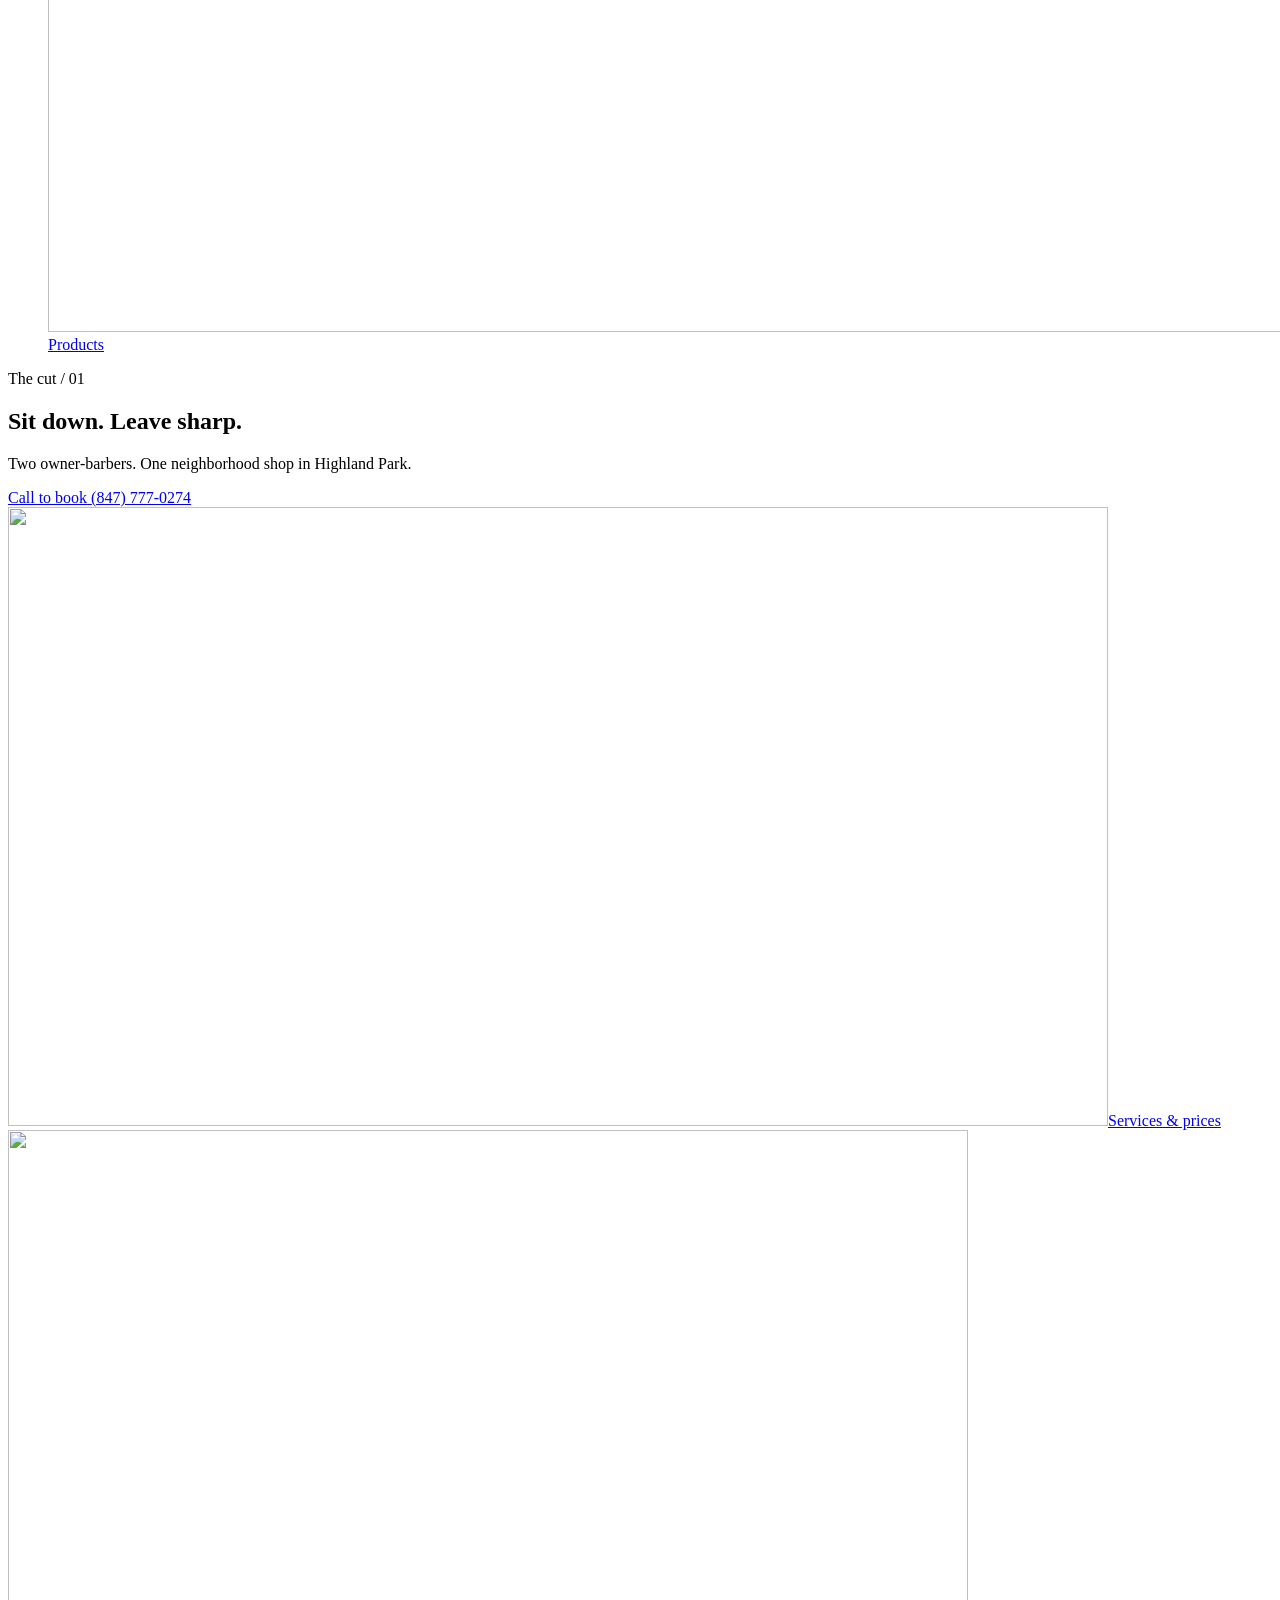
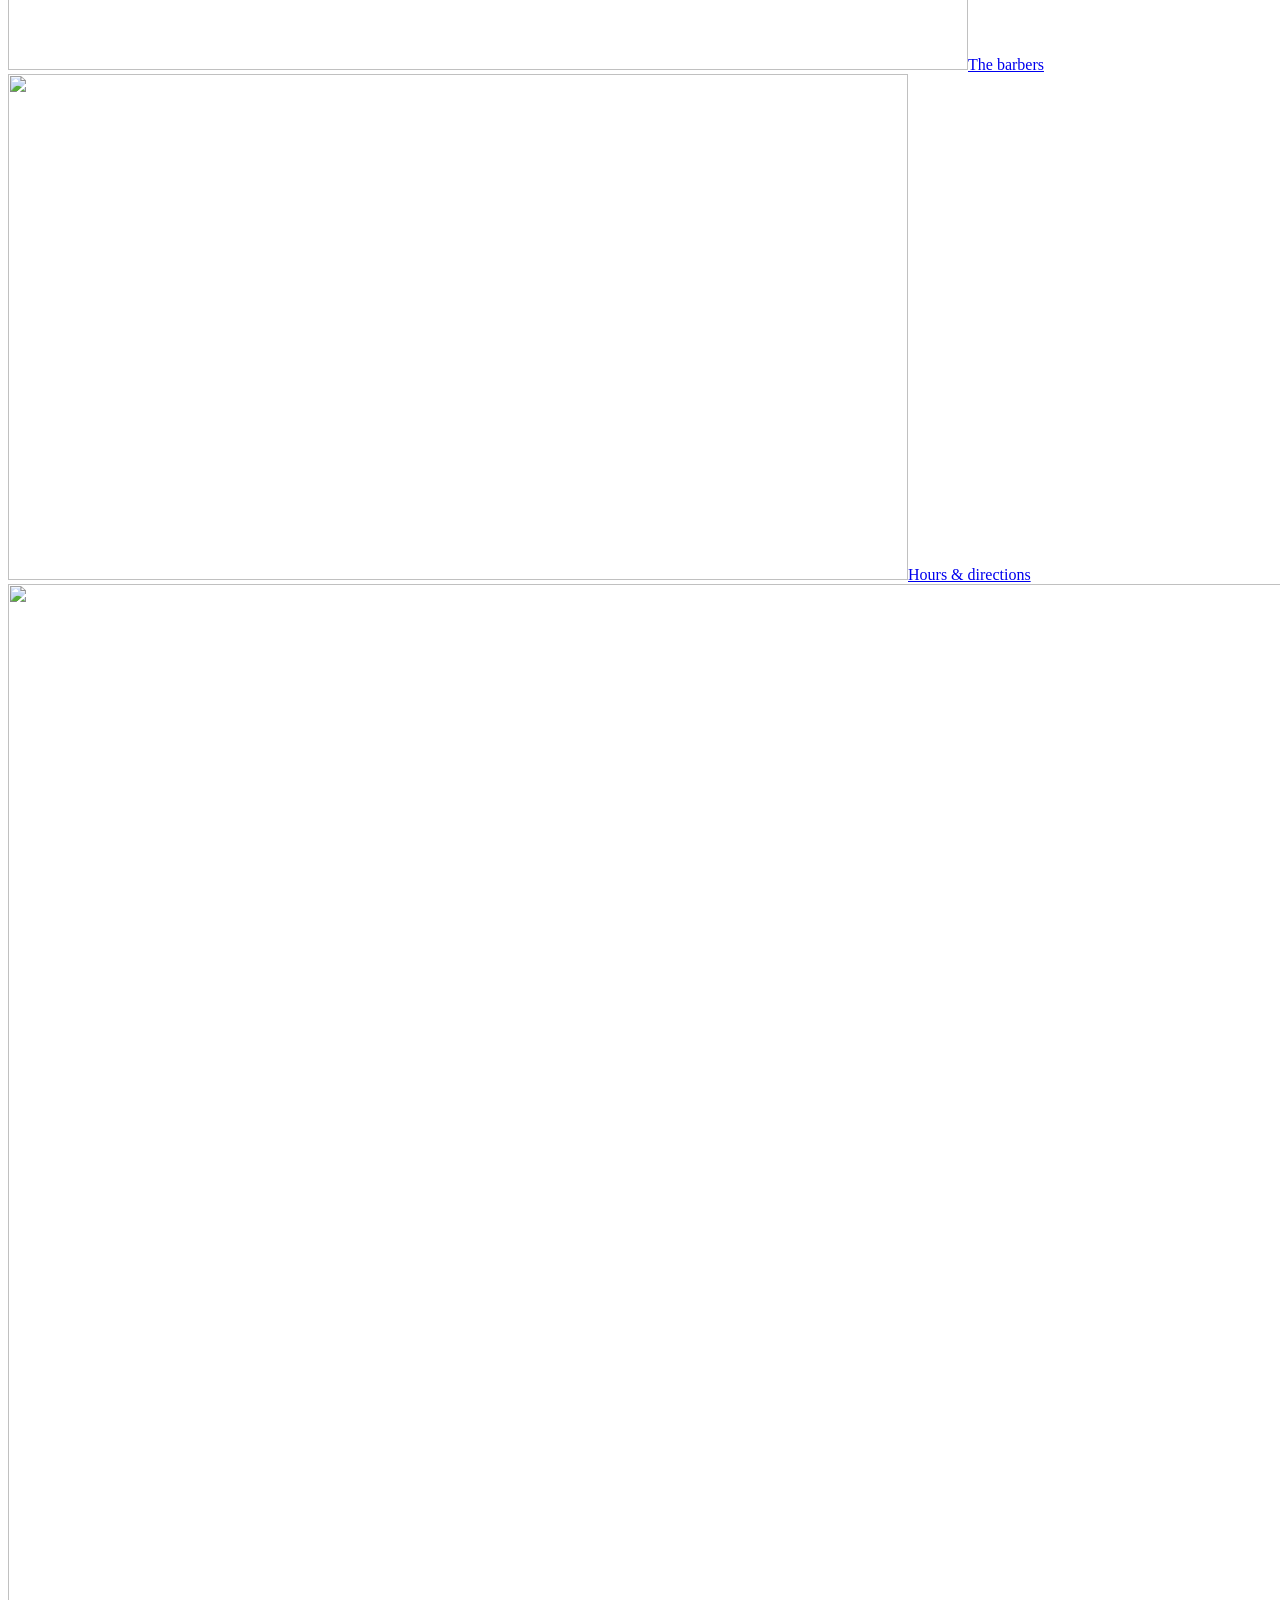
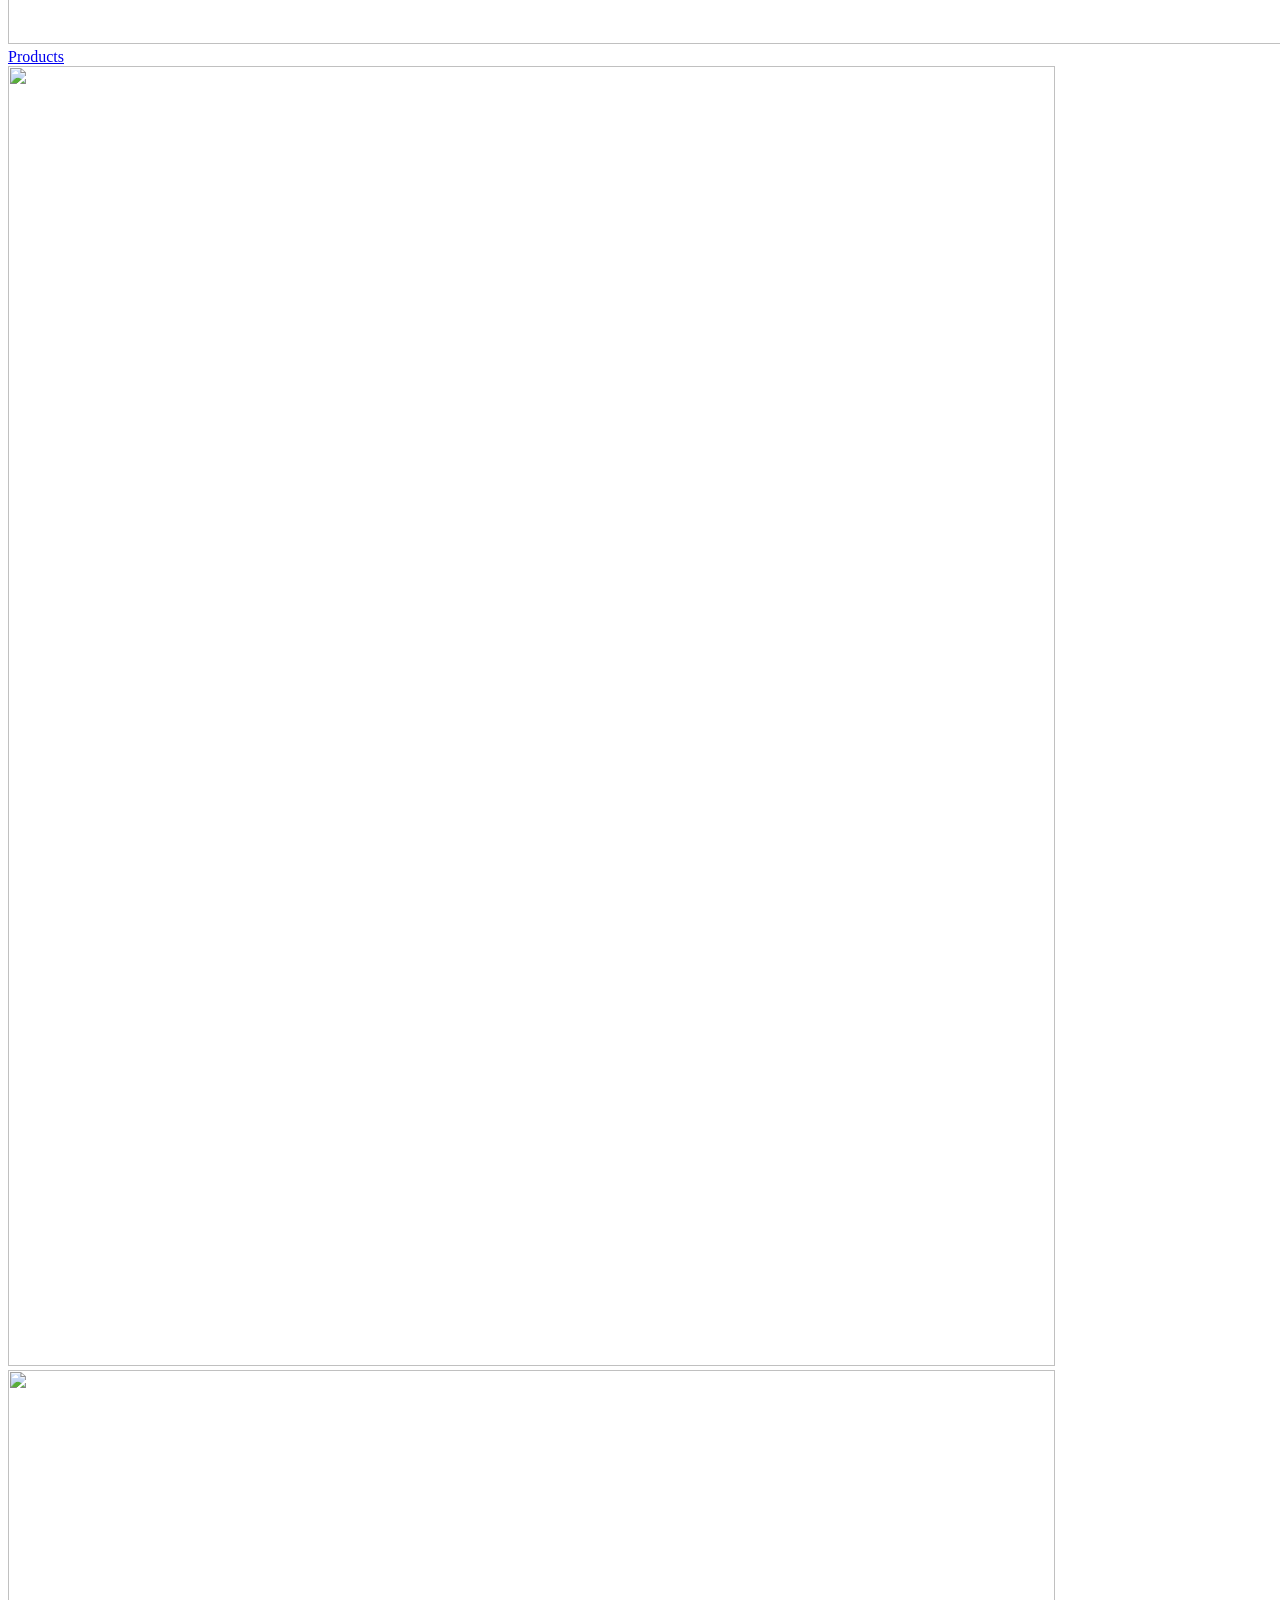
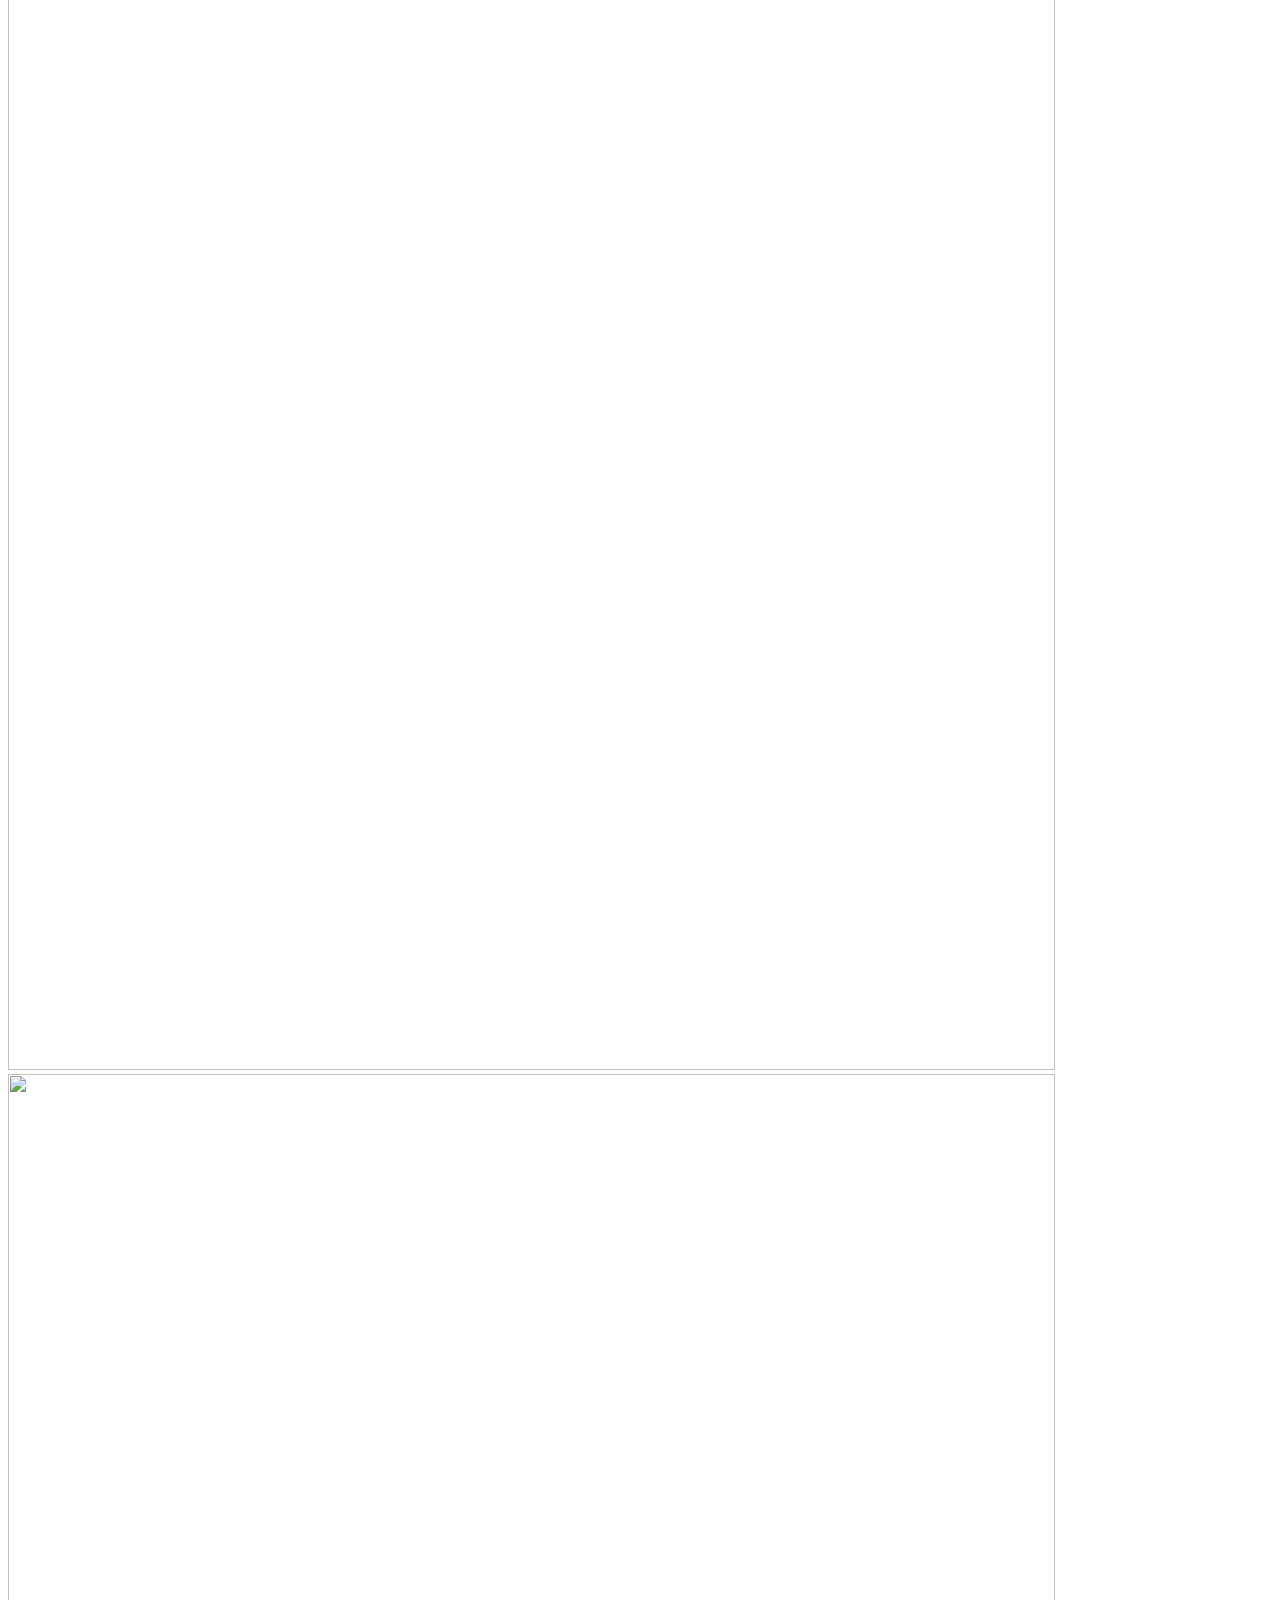
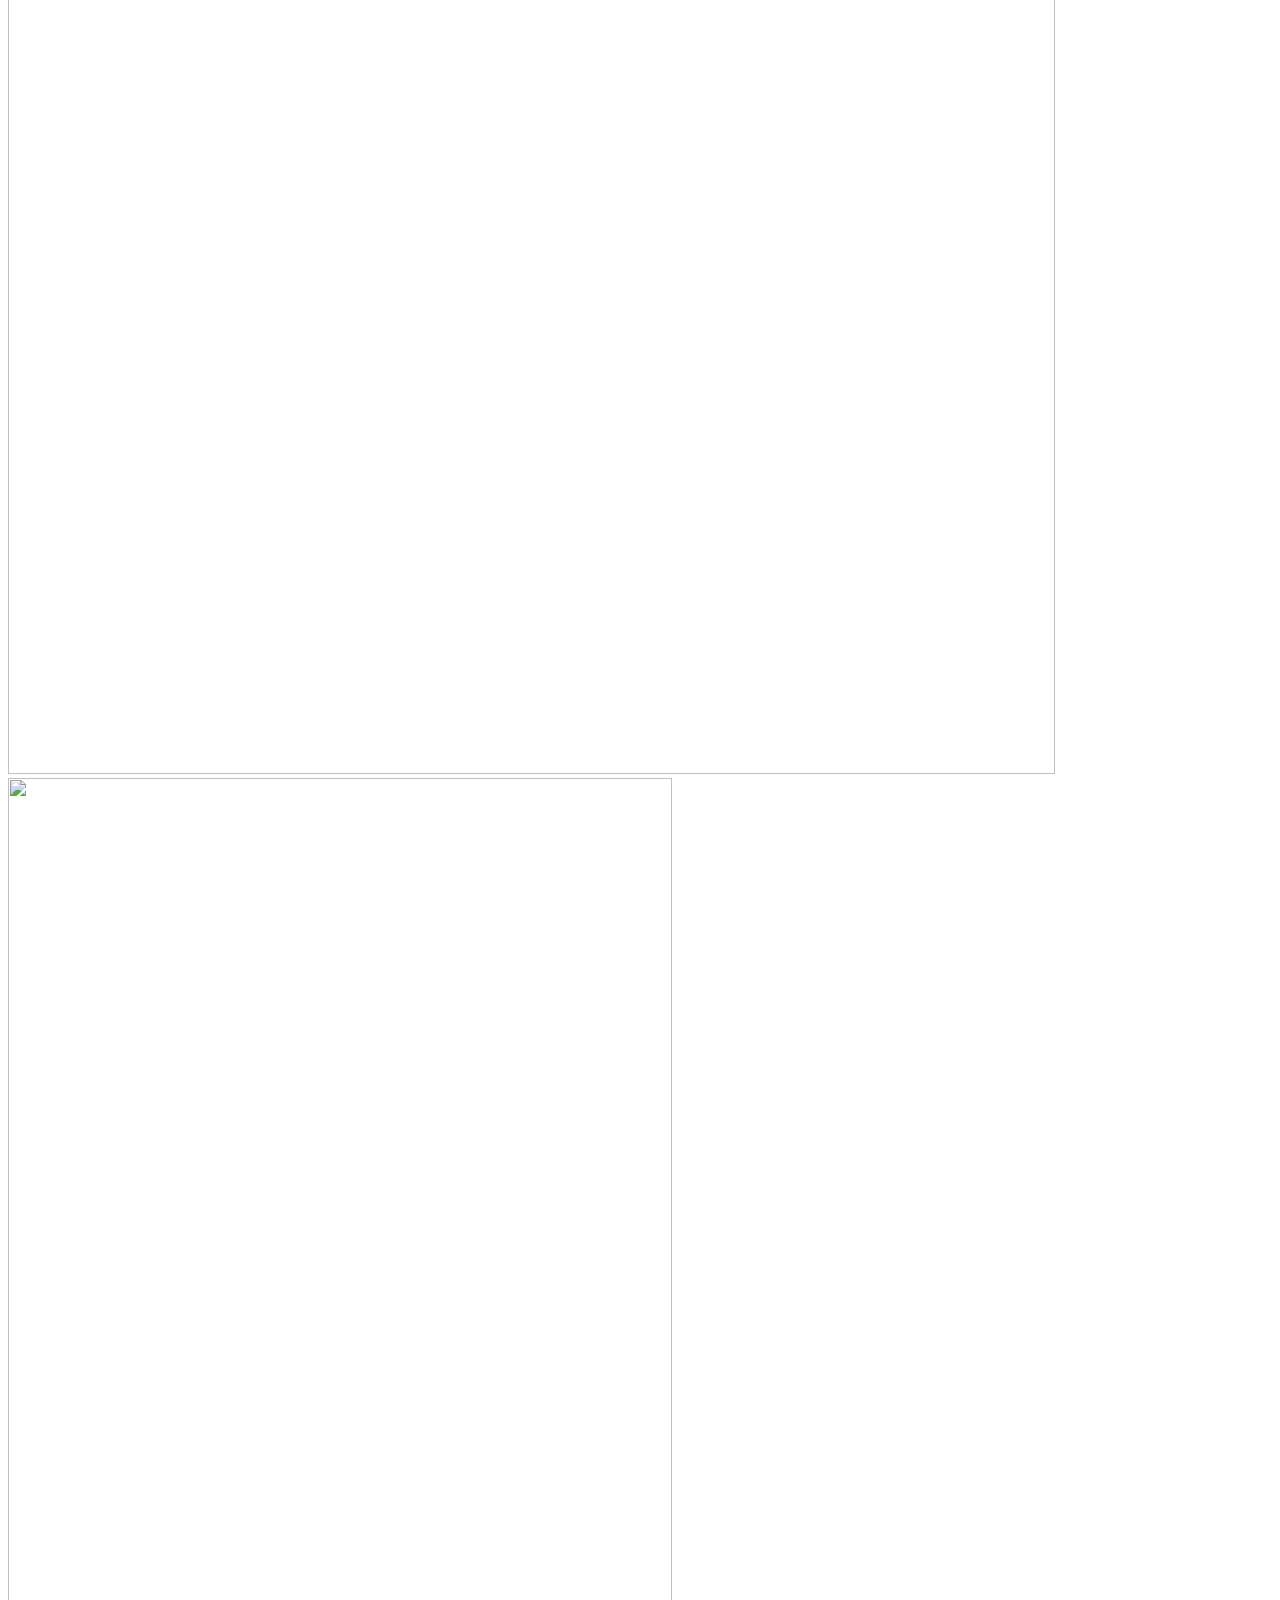
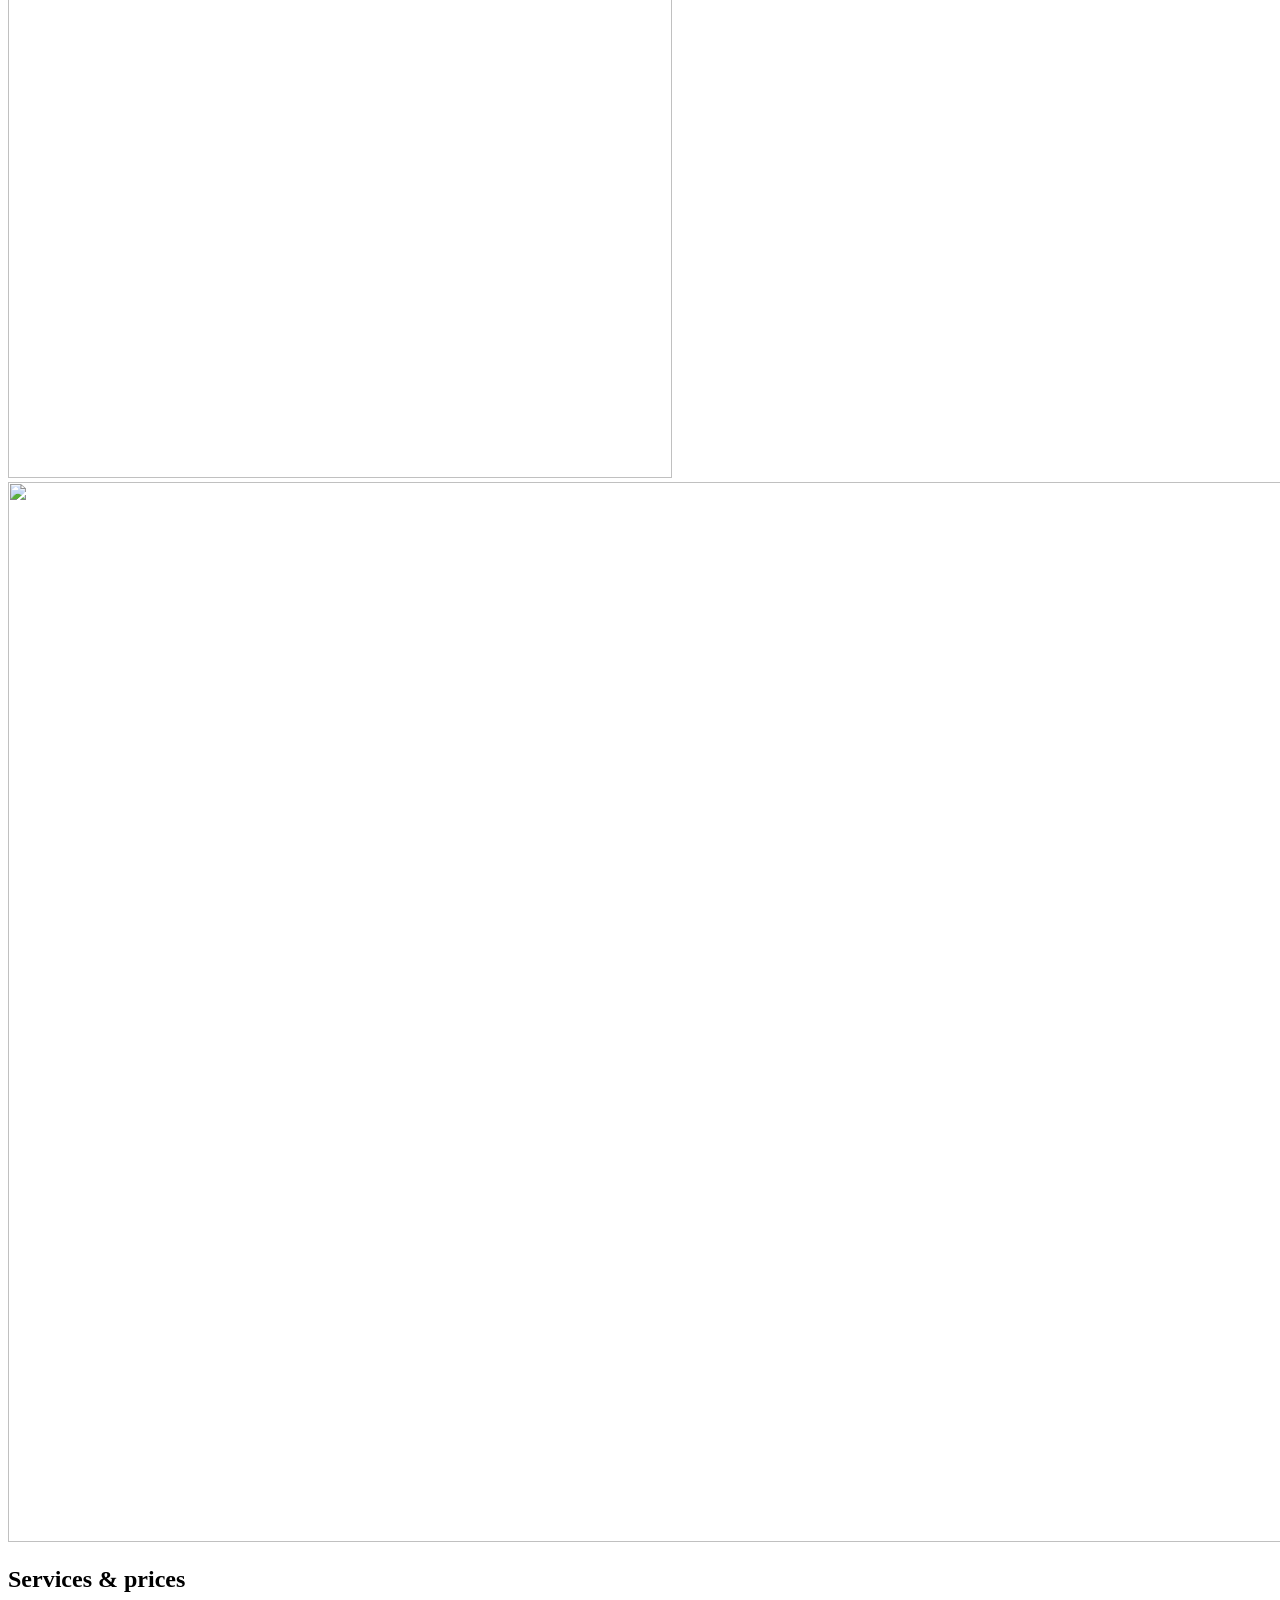
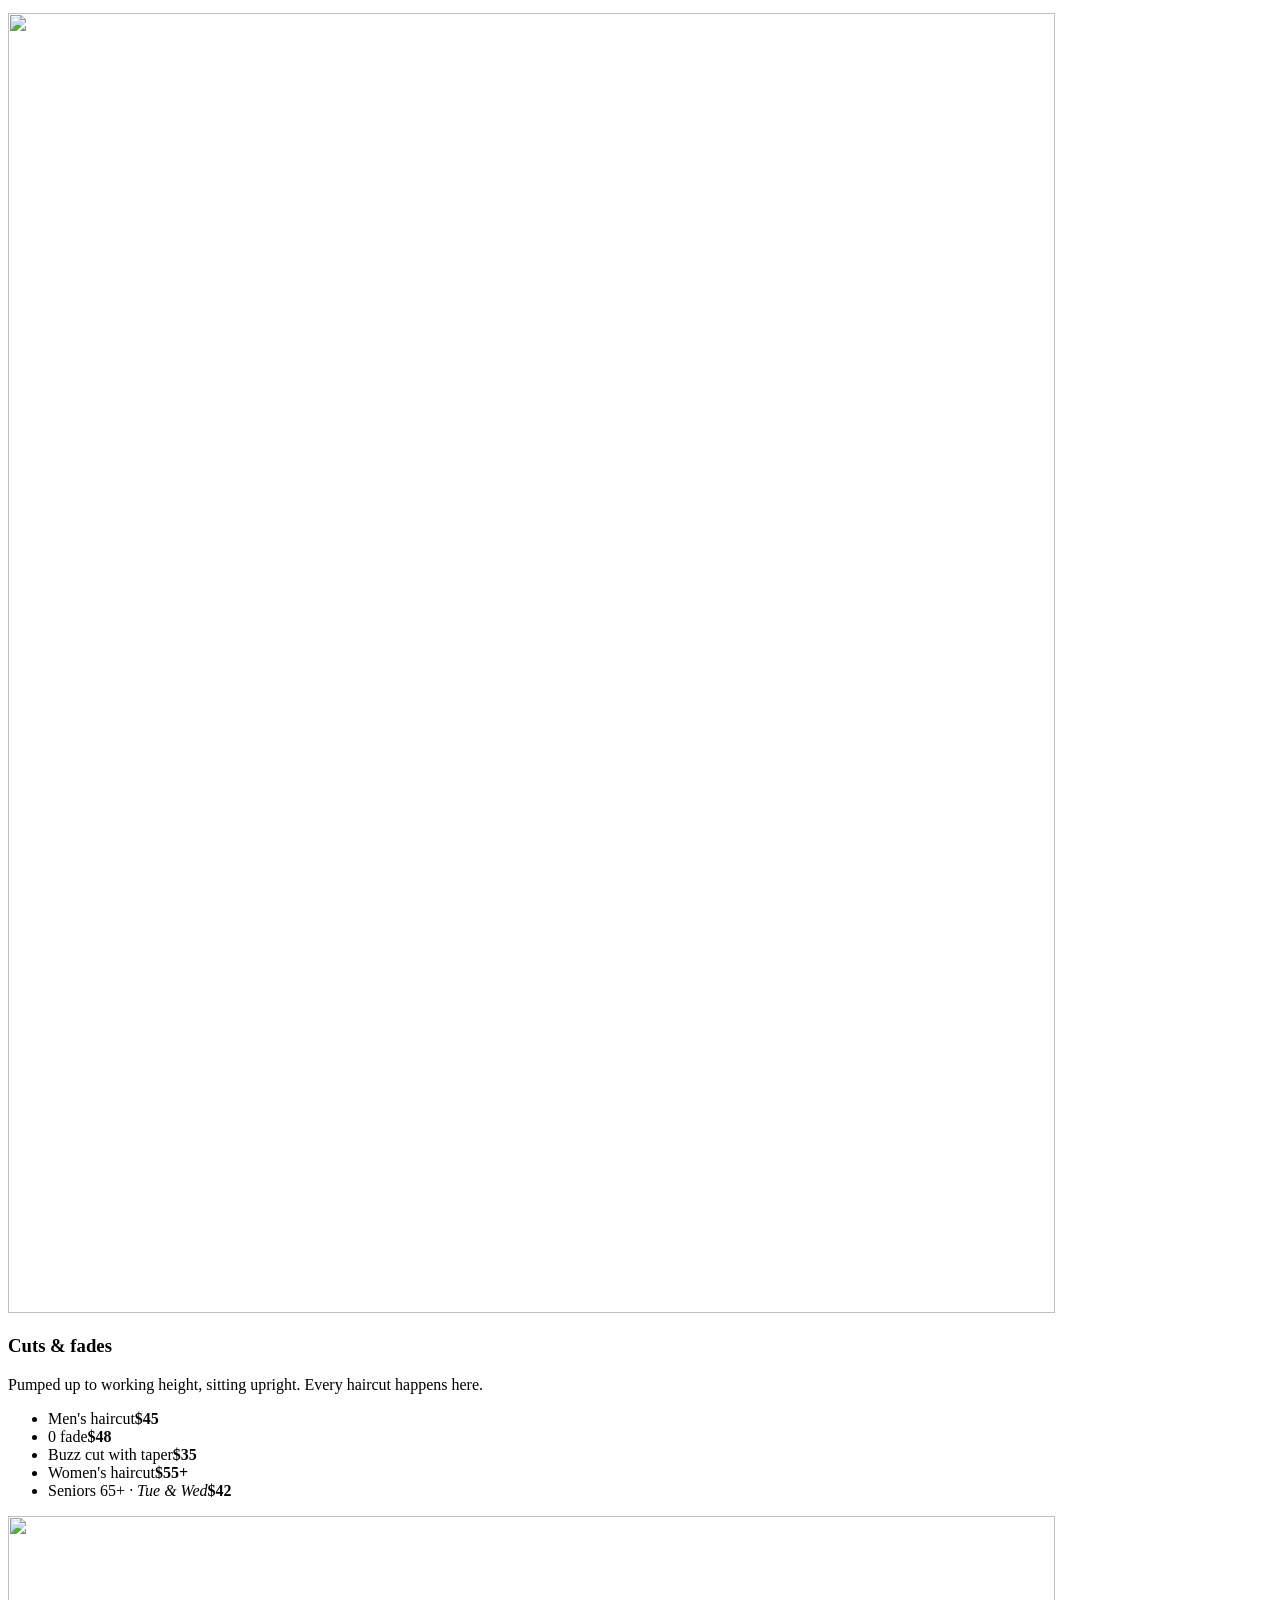
==== commit 9beef601: "Phone header: the menu is a dark 48px square, matching the call square Co-Authored-By: Claude Opus 5" ====
--- a/index.html
+++ b/index.html
@@ -14,5 +14,5 @@
           setTimeout(() => document.documentElement.classList.remove('intro-on'), 5000); // never trap the page
         }
       } catch (e) {}
-    </script><link rel="preload" as="image" href="/NS_BARBERS/img/hero-cut-closed.webp" imagesrcset="/NS_BARBERS/img/hero-cut-closed-1100.webp 1100w, /NS_BARBERS/img/hero-cut-closed.webp 1672w" imagesizes="(max-width: 767px) 210vw, 100vw"><link rel="stylesheet" href="/NS_BARBERS/_astro/Base.BoXx8ExX.css"><style>html.lenis,html.lenis body{height:auto}.lenis:not(.lenis-autoToggle).lenis-stopped{overflow:clip}.lenis [data-lenis-prevent],.lenis [data-lenis-prevent-wheel],.lenis [data-lenis-prevent-touch],.lenis [data-lenis-prevent-vertical],.lenis [data-lenis-prevent-horizontal]{overscroll-behavior:contain}.lenis.lenis-smooth iframe{pointer-events:none}.lenis.lenis-autoToggle{transition-behavior:allow-discrete;transition-property:overflow;transition-duration:1ms}
+    </script><link rel="preload" as="image" href="/NS_BARBERS/img/hero-cut-closed.webp" imagesrcset="/NS_BARBERS/img/hero-cut-closed-1100.webp 1100w, /NS_BARBERS/img/hero-cut-closed.webp 1672w" imagesizes="(max-width: 767px) 210vw, 100vw"><link rel="stylesheet" href="/NS_BARBERS/_astro/Base.BjfDClib.css"><style>html.lenis,html.lenis body{height:auto}.lenis:not(.lenis-autoToggle).lenis-stopped{overflow:clip}.lenis [data-lenis-prevent],.lenis [data-lenis-prevent-wheel],.lenis [data-lenis-prevent-touch],.lenis [data-lenis-prevent-vertical],.lenis [data-lenis-prevent-horizontal]{overscroll-behavior:contain}.lenis.lenis-smooth iframe{pointer-events:none}.lenis.lenis-autoToggle{transition-behavior:allow-discrete;transition-property:overflow;transition-duration:1ms}
 </style></head><body><a class="skip" href="#main">Skip to content</a><header class="hdr"><a class="hdr__logo" href="/NS_BARBERS/"><img src="/NS_BARBERS/img/ns-logo-header.webp" width="235" height="182" alt="NS Gentlemen’s Barbershop — Home"></a><nav class="hdr__nav" aria-label="Pages"><a href="/NS_BARBERS/services/">Services</a><a href="/NS_BARBERS/barbers/">Barbers</a><a href="/NS_BARBERS/visit/">Visit</a><a href="/NS_BARBERS/products/">Products</a></nav><a class="btn btn--sm" href="tel:+18477770274" aria-label="Call to book (847) 777-0274"><svg class="btn__i" viewBox="0 0 24 24" fill="none" stroke="currentColor" stroke-width="2" aria-hidden="true"><path d="M5 4h4l2 5-2.5 1.5a11 11 0 0 0 5 5L15 13l5 2v4a2 2 0 0 1-2 2A16 16 0 0 1 3 6a2 2 0 0 1 2-2"></path></svg><span class="btn__l">Call to book</span> <span class="btn__n">(847) 777-0274</span></a><button class="hdr__menu" type="button" aria-expanded="false" aria-controls="menu"><span class="hdr__menu-l">Menu</span><i aria-hidden="true"></i></button></header><!-- phones and tablets: the pages as a full-screen menu --><div class="mnav" id="menu" tabindex="-1" hidden><nav class="mnav__nav" aria-label="Pages, menu"><a class="mnav__link" href="/NS_BARBERS/">Home</a><a class="mnav__link" href="/NS_BARBERS/services/">Services &amp; prices</a><a class="mnav__link" href="/NS_BARBERS/barbers/">The barbers</a><a class="mnav__link" href="/NS_BARBERS/visit/">Hours &amp; directions</a><a class="mnav__link" href="/NS_BARBERS/products/">Products</a></nav><div class="mnav__foot"><p>2090 Skokie Valley Road, Highland Park</p><a class="btn" href="tel:+18477770274"><span class="btn__l">Call to book</span> <span class="btn__n">(847) 777-0274</span></a></div></div><script type="module" src="/NS_BARBERS/_astro/Base.astro_astro_type_script_index_0_lang.PJ4pSIKz.js"></script><main id="main" tabindex="-1"><section class="open" id="top" aria-labelledby="h1"><div class="open__stage"><figure class="fr fr--hero"><div class="cut"><img class="cut__plate" src="/NS_BARBERS/img/hero-cut-closed.webp" srcset="/NS_BARBERS/img/hero-cut-closed-1100.webp 1100w, /NS_BARBERS/img/hero-cut-closed.webp 1672w" sizes="(max-width: 767px) 210vw, 100vw" width="1672" height="941" alt="Illustration: a barber’s hands cutting a customer’s hair with a comb and scissors, seen from behind" fetchpriority="high"><img class="cut__blade" src="/NS_BARBERS/img/hero-cut-blade.webp" width="165" height="78" alt="" aria-hidden="true"></div><i class="open__edge" aria-hidden="true"></i><a class="fr__go" href="/NS_BARBERS/services/"><span>Services &amp; prices</span></a></figure><figure class="fr fr--a"><img src="/NS_BARBERS/img/real-floor-1920.webp" width="1920" height="1080" alt=""><a class="fr__go" href="/NS_BARBERS/barbers/"><span>The barbers</span></a></figure><figure class="fr fr--b"><img src="/NS_BARBERS/img/real-front-900.webp" width="900" height="506" alt=""><a class="fr__go" href="/NS_BARBERS/visit/"><span>Hours &amp; directions</span></a></figure><figure class="fr fr--c"><img src="/NS_BARBERS/img/f-tools.webp" width="1900" height="1060" alt=""><a class="fr__go" href="/NS_BARBERS/products/"><span>Products</span></a></figure><p class="open__marker" aria-hidden="true">The cut / 01</p><div class="open__copy"><h1 class="open__title" id="h1"><span><span class="open__in">Sit down.</span></span> <span><span class="open__in">Leave sharp.</span></span></h1><div class="open__side"><p class="open__line"><span>Two owner-barbers.</span> <span>One neighborhood shop in Highland Park.</span></p><div class="open__acts"><a class="btn" href="tel:+18477770274"><span class="btn__l">Call to book</span> <span class="btn__n">(847) 777-0274</span></a>            </div></div></div></div></section><nav class="doors" aria-label="More about the shop"><a class="door" href="/NS_BARBERS/services/"><img src="/NS_BARBERS/img/hero-cut-closed-1100.webp" width="1100" height="619" alt="" loading="lazy"><span>Services &amp; prices</span></a><a class="door" href="/NS_BARBERS/barbers/"><img src="/NS_BARBERS/img/real-floor-960.webp" width="960" height="540" alt="" loading="lazy"><span>The barbers</span></a><a class="door" href="/NS_BARBERS/visit/"><img src="/NS_BARBERS/img/real-front-900.webp" width="900" height="506" alt="" loading="lazy"><span>Hours &amp; directions</span></a><a class="door" href="/NS_BARBERS/products/"><img src="/NS_BARBERS/img/f-tools.webp" width="1900" height="1060" alt="" loading="lazy"><span>Products</span></a></nav><section class="svc paper" id="services" aria-labelledby="svc-title"><div class="svc__frame" aria-hidden="true"><img class="svc__img is-on" data-frame="cuts" src="/NS_BARBERS/img/f-hands.webp" alt="" loading="eager" width="1047" height="1300"><img class="svc__img" data-frame="beard" src="/NS_BARBERS/img/f-mirror.webp" alt="" loading="lazy" width="1047" height="1300"><img class="svc__img" data-frame="shave" src="/NS_BARBERS/img/f-razor.webp" alt="" loading="lazy" width="1047" height="1300"><img class="svc__img" data-frame="finish" src="/NS_BARBERS/img/f-towel.webp" alt="" loading="lazy" width="664" height="1300"><img class="svc__img" data-frame="also" src="/NS_BARBERS/img/f-tools.webp" alt="" loading="lazy" width="1900" height="1060"></div><div class="svc__list"><h2 class="svc__title" id="svc-title">Services &amp; prices</h2><article class="grp" data-group="cuts" aria-labelledby="g-cuts"><img class="grp__img" src="/NS_BARBERS/img/f-hands.webp" alt="" aria-hidden="true" loading="lazy" width="1047" height="1300"><h3 class="grp__title" id="g-cuts">Cuts &amp; fades</h3><p class="grp__blurb">Pumped up to working height, sitting upright. Every haircut happens here.</p><ul class="prices"><li><span>Men&#39;s haircut</span><b>$45</b></li><li><span>0 fade</span><b>$48</b></li><li><span>Buzz cut with taper</span><b>$35</b></li><li><span>Women&#39;s haircut</span><b>$55+</b></li><li><span>Seniors 65+<i> · Tue &amp; Wed</i></span><b>$42</b></li></ul></article><article class="grp" data-group="beard" aria-labelledby="g-beard"><img class="grp__img" src="/NS_BARBERS/img/f-mirror.webp" alt="" aria-hidden="true" loading="lazy" width="1047" height="1300"><h3 class="grp__title" id="g-beard">Beard &amp; outline</h3><p class="grp__blurb">Back halfway down and head on the rest, for beard work and outlines.</p><ul class="prices"><li><span>Beard trim<i> · clipper</i></span><b>$22</b></li><li><span>Beard trim<i> · razor</i></span><b>$27</b></li><li><span>Outline clean-up<i> · hair &amp; sideburns</i></span><b>$17</b></li></ul></article><article class="grp" data-group="shave" aria-labelledby="g-shave"><img class="grp__img" src="/NS_BARBERS/img/f-razor.webp" alt="" aria-hidden="true" loading="lazy" width="1047" height="1300"><h3 class="grp__title" id="g-shave">Shave &amp; hot towel</h3><p class="grp__blurb">All the way back with the leg rest up, for a shave and a hot towel.</p><ul class="prices"><li><span>Shave</span><b>$50</b></li><li><span>Hot towel</span><b>$5</b></li></ul></article><article class="grp" data-group="finish" aria-labelledby="g-finish"><img class="grp__img" src="/NS_BARBERS/img/f-towel.webp" alt="" aria-hidden="true" loading="lazy" width="664" height="1300"><h3 class="grp__title" id="g-finish">Wash &amp; finish</h3><p class="grp__blurb">Lowered and upright again for the wash and the finish.</p><ul class="prices"><li><span>Wash only</span><b>$10</b></li><li><span>Extra wash<i> · with a cut</i></span><b>$2</b></li></ul></article><article class="grp" data-group="also" aria-labelledby="g-also"><img class="grp__img" src="/NS_BARBERS/img/f-tools.webp" alt="" aria-hidden="true" loading="lazy" width="1900" height="1060"><h3 class="grp__title" id="g-also">Also at the shop</h3><p class="grp__blurb">Hands and feet, by appointment.</p><ul class="prices"><li><span>Manicure</span><b>$22</b></li><li><span>French manicure</span><b>$25</b></li><li><span>Pedicure</span><b>$45</b></li><li><span>French pedicure</span><b>$50</b></li><li><span>Nail repair</span><b>$5</b></li></ul></article><p class="fine">As listed by the shop, October 2026. Call <a href="tel:+18477770274">(847) 777-0274</a> to confirm.</p></div></section><section class="gal" aria-label="At work"><div class="gal__glow" aria-hidden="true"><div class="gal__aura"><i></i><i></i><i></i></div></div><div class="gal__words" aria-hidden="true"><p><span><span class="gal__w">Cuts</span> <span class="gal__dot">·</span> <span class="gal__w">Fades</span><br><span class="gal__w">Beards</span> <span class="gal__dot">·</span> <span class="gal__w">Shaves</span></span></p></div><div class="gal__seq"><figure class="gal__f" data-depth="-0.6"><img src="/NS_BARBERS/img/f-chair.webp" width="971" height="1300" alt="Illustration: an antique hydraulic chair under one bare bulb" loading="lazy"></figure><figure class="gal__f" data-depth="1"><img src="/NS_BARBERS/img/f-razor.webp" width="1047" height="1300" alt="Illustration: a straight-razor shave" loading="lazy"></figure><figure class="gal__f" data-depth="-0.2"><img src="/NS_BARBERS/img/f-shop.webp" width="1900" height="1060" alt="Illustration: two barbers at work in a room of bare bulbs" loading="lazy"></figure><figure class="gal__f" data-depth="-1"><img src="/NS_BARBERS/img/f-mirror.webp" width="1047" height="1300" alt="Illustration: a beard trim seen in the mirror" loading="lazy"></figure><figure class="gal__f" data-depth="0.7"><img src="/NS_BARBERS/img/f-tools.webp" width="1900" height="1060" alt="Illustration: barber tools on a worn counter" loading="lazy"></figure><figure class="gal__f" data-depth="0.2"><img src="/NS_BARBERS/img/f-fade.webp" width="1200" height="1200" alt="Illustration: a clipper fade at the nape" loading="lazy"></figure></div></section><section class="duo" id="barbers" aria-labelledby="duo-title"><div class="duo__stage"><div class="duo__bg" aria-hidden="true"><i class="duo__light"></i></div><h2 class="duo__type" id="duo-title"><span class="duo__mast">Two barbers.</span> <span class="duo__sub">Both owners.</span></h2><div class="duo__people"><figure class="duo__man duo__man--s"><div class="duo__p"><img src="/NS_BARBERS/img/sergey-full.webp" width="1022" height="1539" alt="Sergey in a plaid shirt and work apron, holding shears and a comb" loading="lazy"></div></figure><figure class="duo__man duo__man--n"><div class="duo__p"><img src="/NS_BARBERS/img/nick-full.webp" width="1024" height="1536" alt="Nick Pagano in a striped shirt and work apron, holding a straight razor and a shaving brush" loading="lazy"></div></figure></div><div class="duo__spec duo__spec--s"><h3>Sergey</h3><dl><div><dt>Barber</dt><dd>Second generation</dd></div><div><dt>From</dt><dd>Ukraine</dd></div><div><dt>Chair</dt><dd>The blue one</dd></div></dl></div><div class="duo__spec duo__spec--n"><h3>Nick</h3><dl><div><dt>Barber</dt><dd>Third generation</dd></div><div><dt>Trained</dt><dd>Empire Beauty Academy, 2009</dd></div><div><dt>Chair</dt><dd>The green Kochs</dd></div></dl></div></div></section><section class="real" id="shop" aria-labelledby="real-title"><figure class="real__fig"><picture><source media="(max-width: 767px)" srcset="/NS_BARBERS/img/real-floor-960.webp"><img src="/NS_BARBERS/img/real-floor-1920.webp" width="1920" height="1080" alt="The NS Barbers floor: antique chairs in red and white, violet, red and black and blue under brick walls" loading="lazy"></picture></figure><div class="real__cap"><h2 class="real__title" id="real-title">The shop</h2><p>This one is a photograph: the floor at 2090 Skokie Valley Road.</p></div></section><section class="visit" id="visit" aria-labelledby="vis-title"><!-- the storefront at dusk: a framed picture the camera pushes into, then lets go of --><div class="arrive"><div class="arrive__stage"><div class="arrive__front"><picture><source media="(max-width: 767px)" srcset="/NS_BARBERS/img/side-dusk.webp"><img src="/NS_BARBERS/img/front-dusk.webp" width="1448" height="1086" alt="The NS Barbers storefront at dusk on Skokie Valley Road: the lit sign, the awning, the shop window and number 2090 on the door" loading="lazy"></picture><div class="arrive__shade" aria-hidden="true"></div><div class="arrive__cap"><h2 class="arrive__street" id="vis-title">2090 Skokie Valley Road</h2><p class="arrive__live" data-today data-today-line data-hours="[{&quot;i&quot;:1,&quot;d&quot;:&quot;Monday&quot;,&quot;o&quot;:null,&quot;c&quot;:null},{&quot;i&quot;:2,&quot;d&quot;:&quot;Tuesday&quot;,&quot;o&quot;:9,&quot;c&quot;:18},{&quot;i&quot;:3,&quot;d&quot;:&quot;Wednesday&quot;,&quot;o&quot;:9,&quot;c&quot;:19},{&quot;i&quot;:4,&quot;d&quot;:&quot;Thursday&quot;,&quot;o&quot;:9,&quot;c&quot;:18},{&quot;i&quot;:5,&quot;d&quot;:&quot;Friday&quot;,&quot;o&quot;:9,&quot;c&quot;:18},{&quot;i&quot;:6,&quot;d&quot;:&quot;Saturday&quot;,&quot;o&quot;:8,&quot;c&quot;:17},{&quot;i&quot;:0,&quot;d&quot;:&quot;Sunday&quot;,&quot;o&quot;:null,&quot;c&quot;:null}]">Open Tuesday to Saturday</p></div></div></div></div><div class="vis paper vis--home"><div class="vis__cols"><div><h3 class="vis__h">Address</h3><address>2090 Skokie Valley Road<br>Highland Park, IL 60035</address><a class="arrow" href="https://www.google.com/maps/search/?api=1&amp;query=NS+Barbers+2090+Skokie+Valley+Road+Highland+Park+IL+60035" target="_blank" rel="noopener">Get directions</a></div><div><h3 class="vis__h">Hours</h3><p class="vis__today" data-today-line>Tue–Fri 9 AM–6 PM · Wed to 7 PM · Sat 8 AM–5 PM</p><table class="hours"><caption class="sr">Opening hours</caption><tbody><tr data-day="1"><th scope="row">Monday</th><td>Closed</td></tr><tr data-day="2"><th scope="row">Tuesday</th><td>9 AM – 6 PM</td></tr><tr data-day="3"><th scope="row">Wednesday</th><td>9 AM – 7 PM</td></tr><tr data-day="4"><th scope="row">Thursday</th><td>9 AM – 6 PM</td></tr><tr data-day="5"><th scope="row">Friday</th><td>9 AM – 6 PM</td></tr><tr data-day="6"><th scope="row">Saturday</th><td>8 AM – 5 PM</td></tr><tr data-day="0"><th scope="row">Sunday</th><td>Closed</td></tr></tbody></table><p class="fine">As listed by the shop, October 2026.</p></div><div><h3 class="vis__h">Book</h3><a class="vis__phone" href="tel:+18477770274">(847) 777-0274</a><p class="vis__shelf">Products on the shelf: Layrite, Keune, Tea Tree, Redken and American Crew.</p></div></div></div></section><script type="module" src="/NS_BARBERS/_astro/index.astro_astro_type_script_index_0_lang.B3OgWNy0.js"></script></main><footer class="foot"><div class="foot__info"><p class="foot__lock">NS Barbers</p><nav class="foot__nav" aria-label="Pages, footer"><a href="/NS_BARBERS/services/">Services &amp; prices</a><a href="/NS_BARBERS/barbers/">The barbers</a><a href="/NS_BARBERS/visit/">Hours &amp; directions</a><a href="/NS_BARBERS/products/">Products</a></nav><p>2090 Skokie Valley Road, Highland Park, IL 60035 · <a href="tel:+18477770274">(847) 777-0274</a> · <a href="https://www.instagram.com/nsbarbersshop" target="_blank" rel="noopener">Instagram</a> · <a href="https://www.facebook.com/NSBarbers/" target="_blank" rel="noopener">Facebook</a></p><a class="arrow" href="https://www.google.com/maps/search/?api=1&amp;query=NS+Barbers+2090+Skokie+Valley+Road+Highland+Park+IL+60035" target="_blank" rel="noopener">Get directions</a></div><div class="foot__map"><iframe title="Satellite map of 2090 Skokie Valley Road, Highland Park" src="https://maps.google.com/maps?q=2090+Skokie+Valley+Road,+Highland+Park,+IL+60035&amp;t=k&amp;z=19&amp;output=embed" loading="lazy" referrerpolicy="no-referrer-when-downgrade"></iframe></div></footer></body></html>
